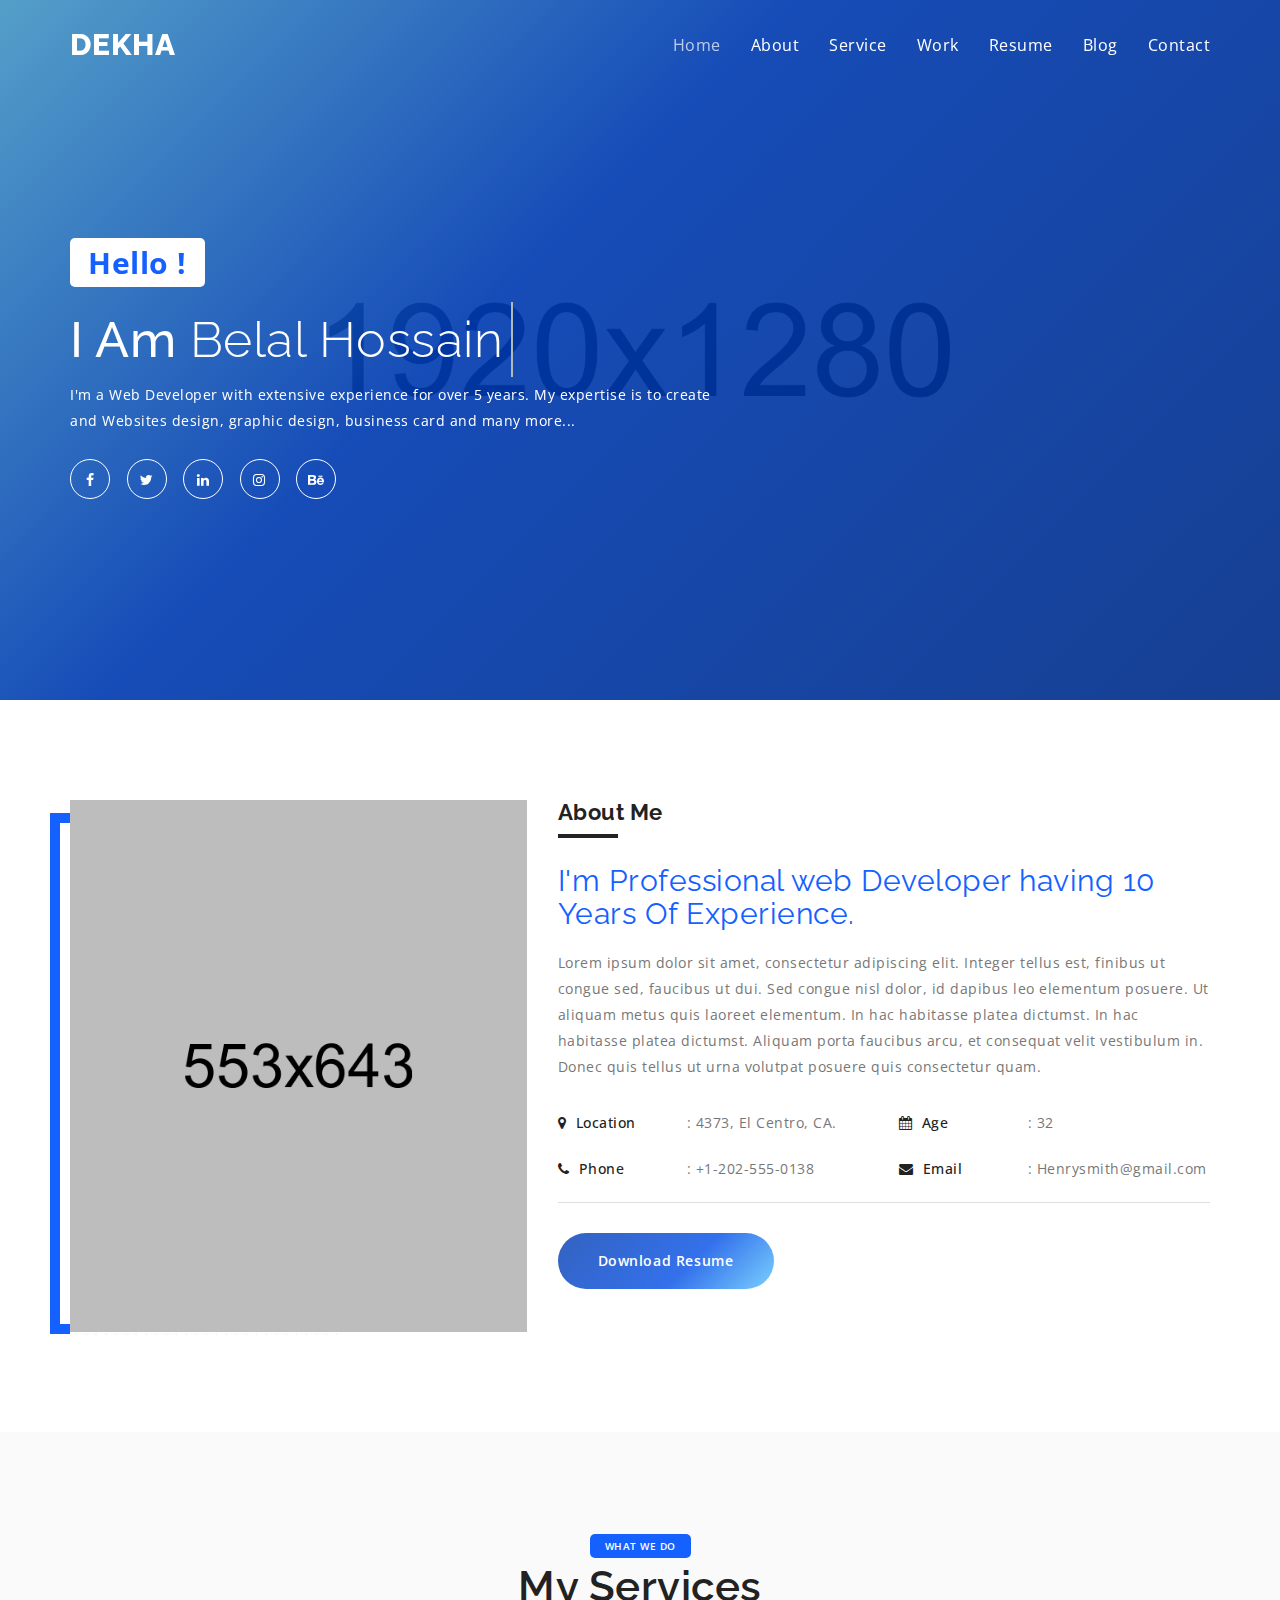
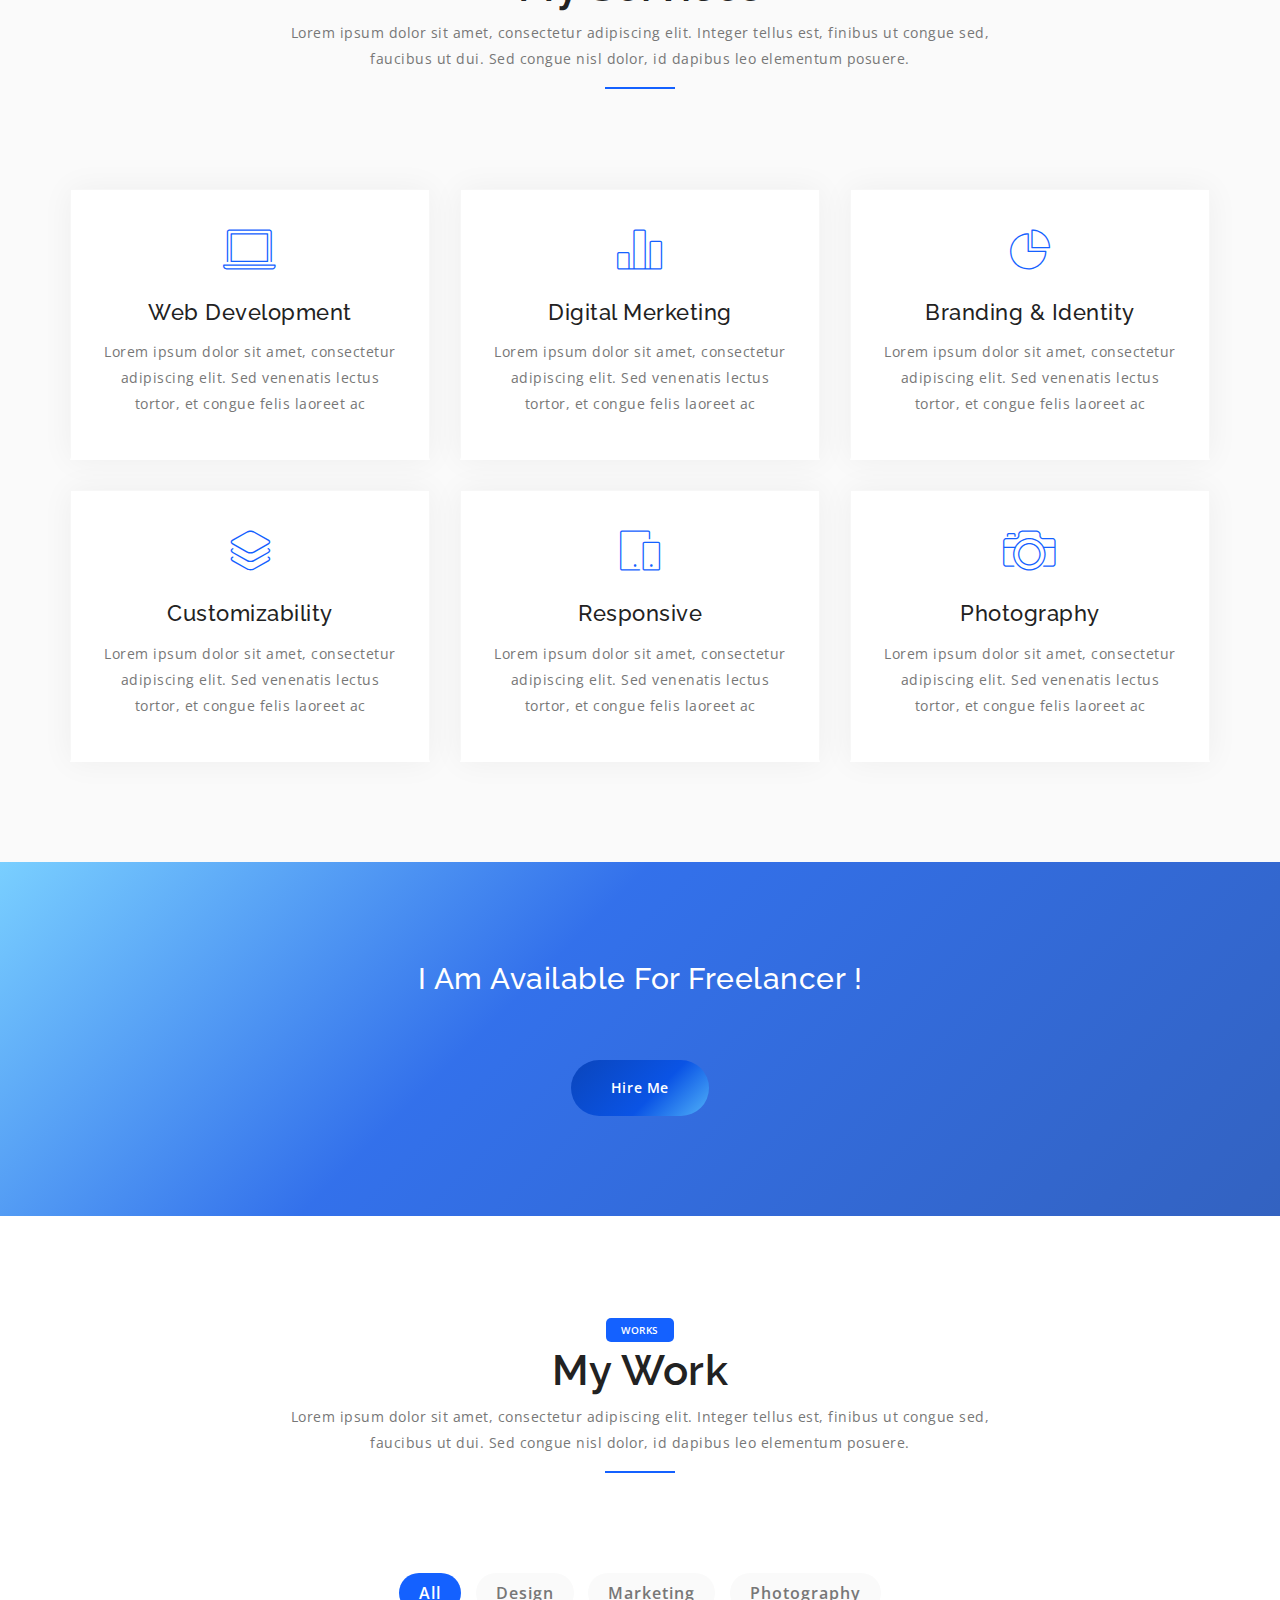
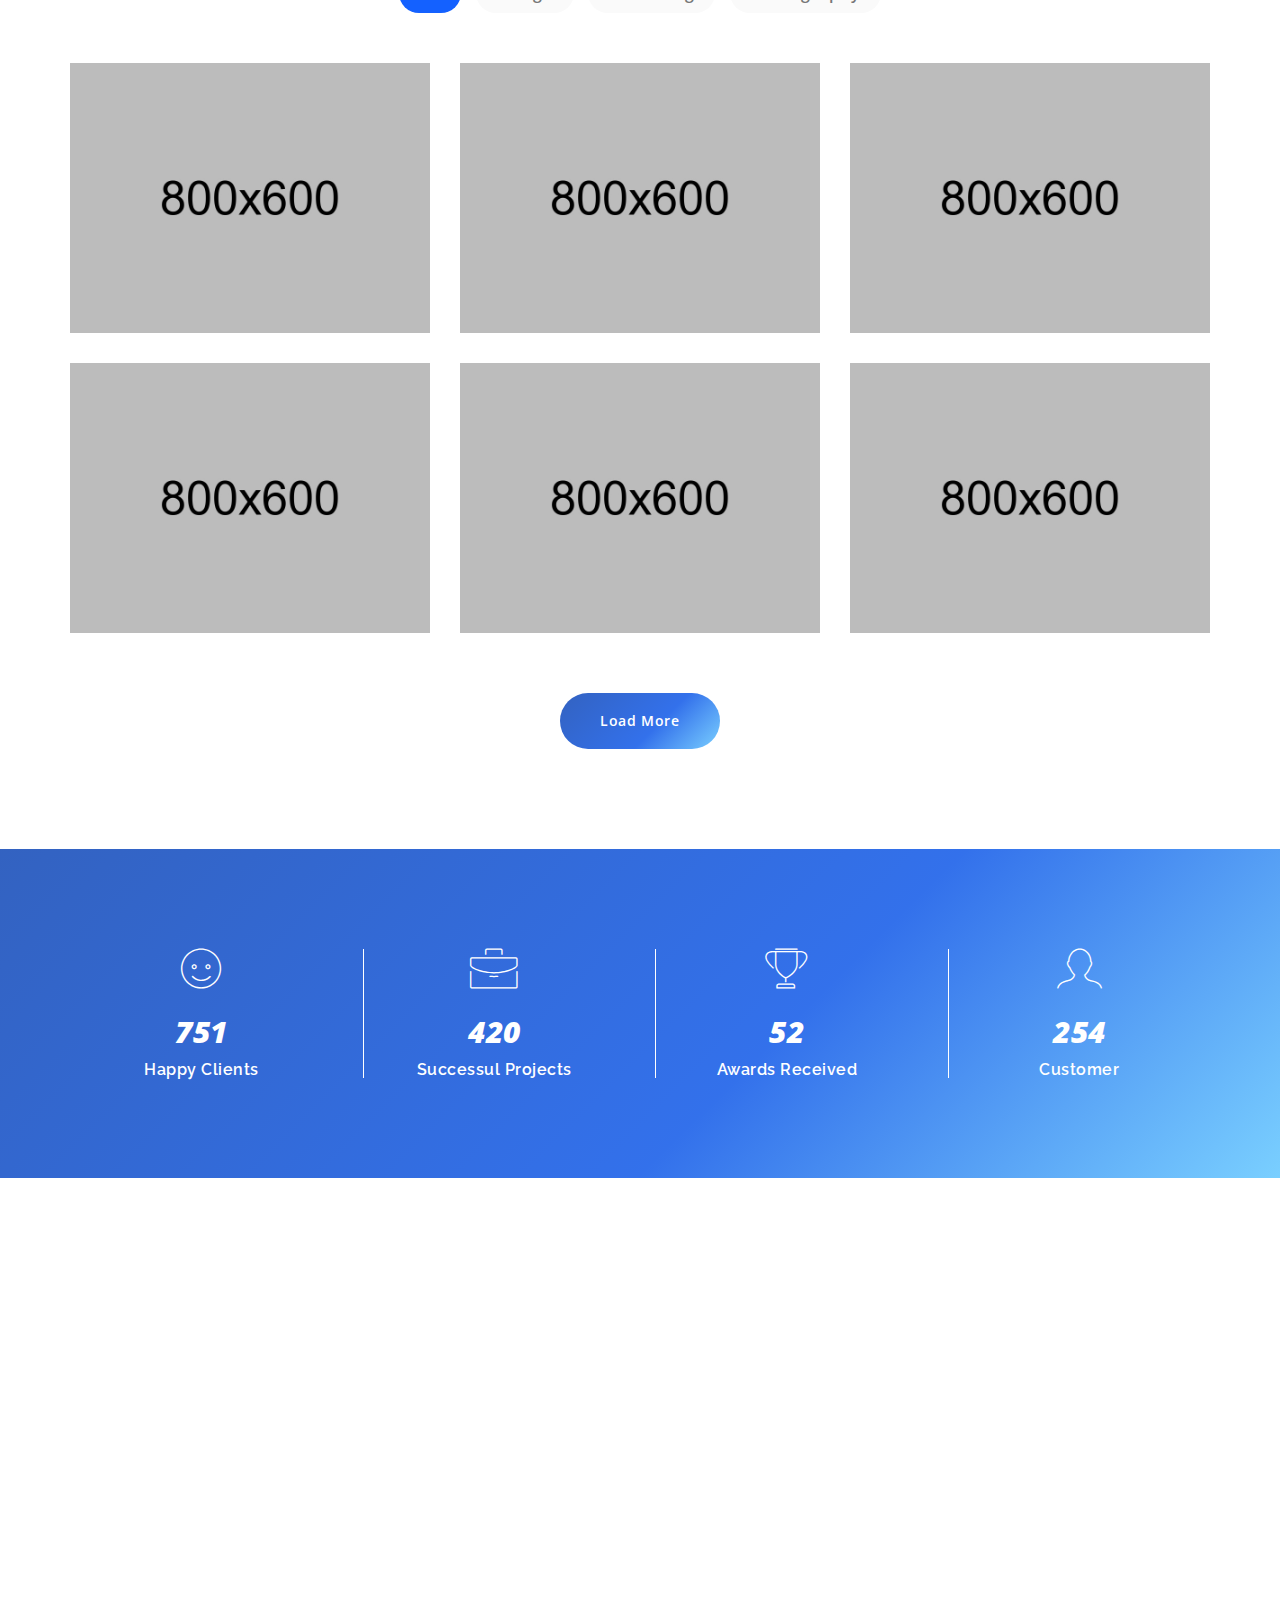
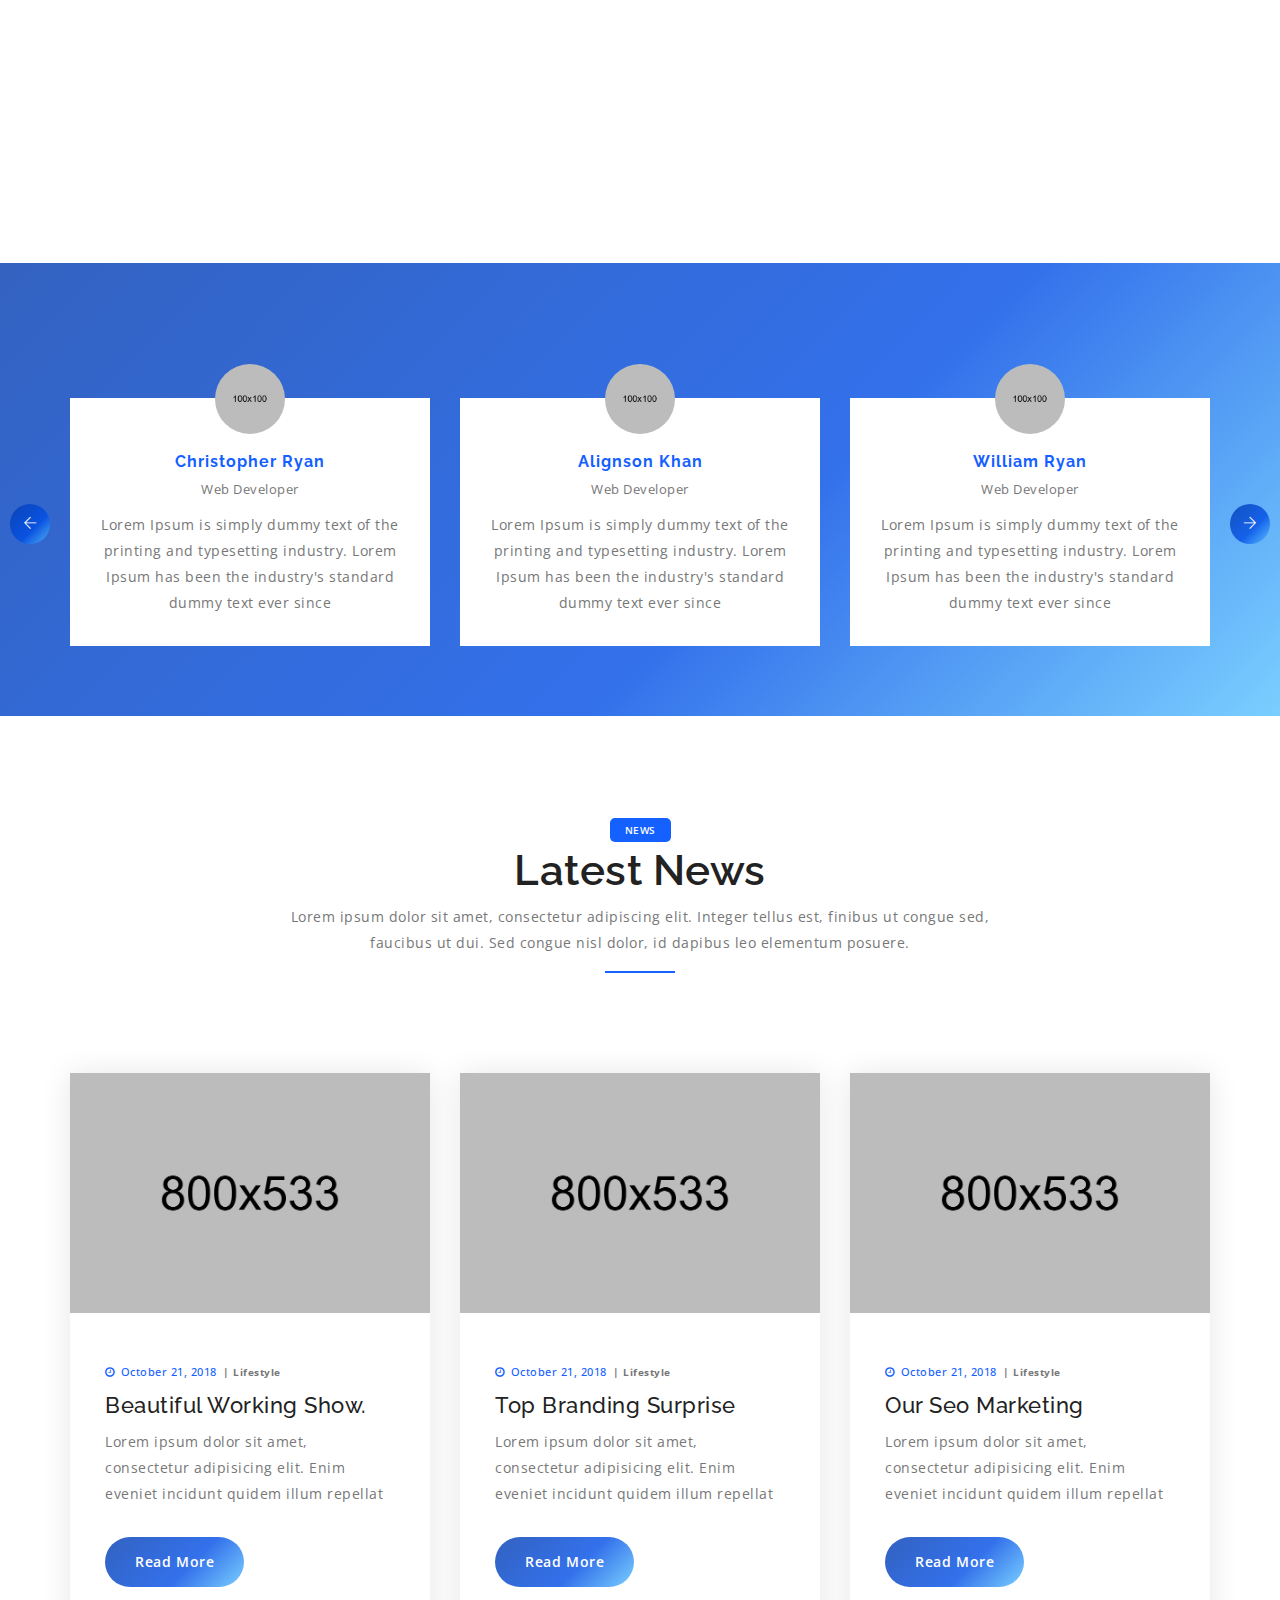
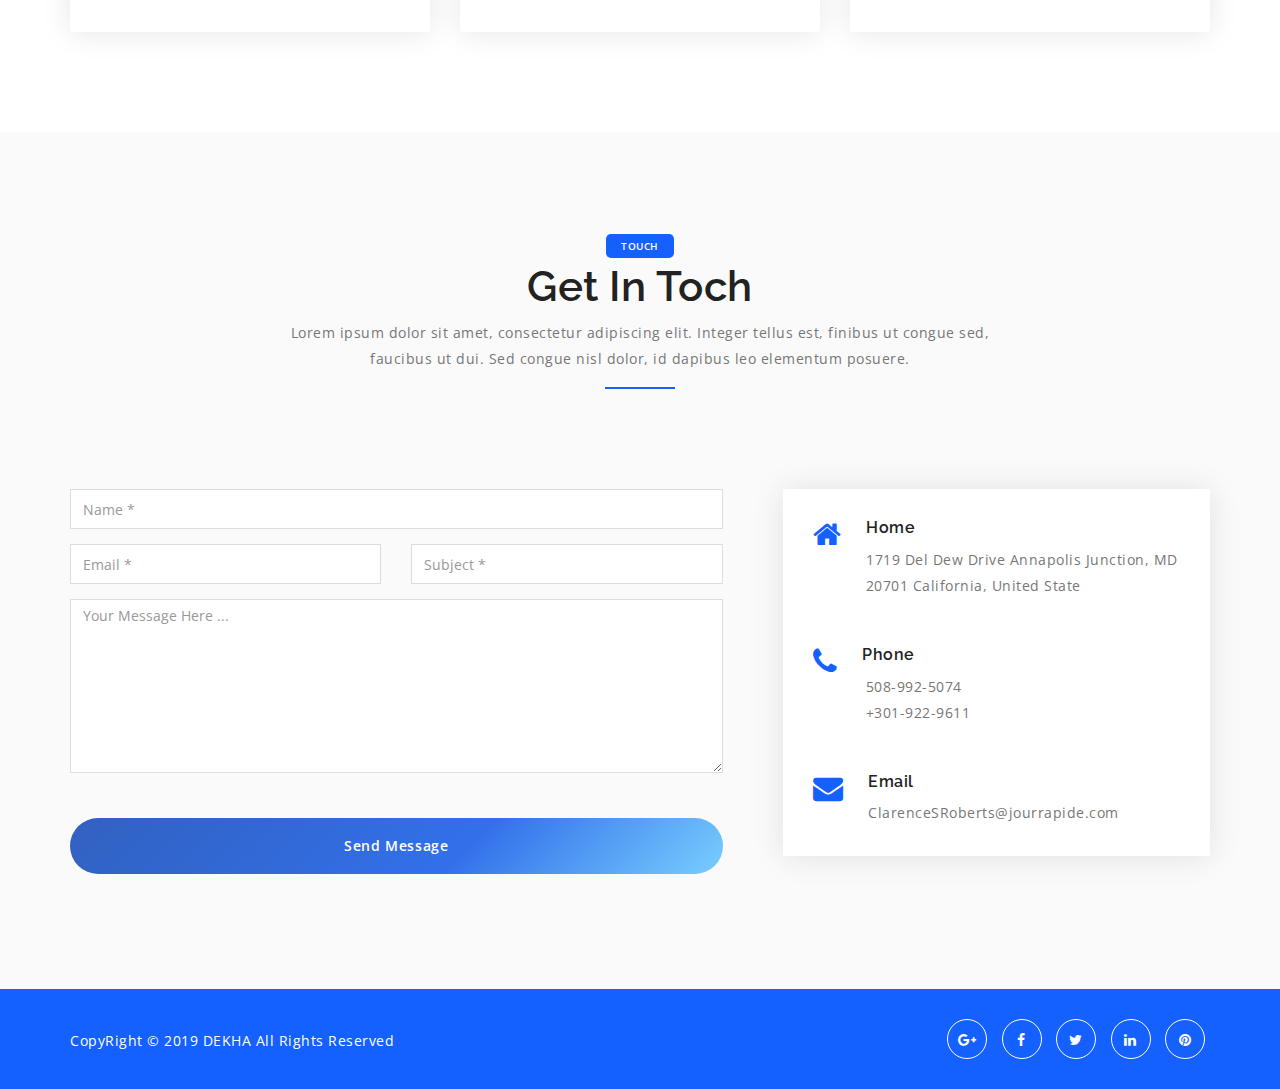
==== index.html @ 81ea61c3 "new index" ====
<!doctype html>
<html lang="zxx">
	<head>
		<!-- Meta -->
		<meta charset="utf-8">
		<meta http-equiv="X-UA-Compatible" content="IE=edge">
		<meta name="viewport" content="width=device-width, initial-scale=1"> 
		<!-- The above 3 meta tags *must* come first in the head; any other head content must come *after* these tags -->
		<!-- SITE TITLE -->
		<title>Dekha Personal Portfolio Template</title>
		<link href="https://fonts.googleapis.com/css?family=Open+Sans:300,300i,400,400i,600,700,800" rel="stylesheet">
		<link href="https://fonts.googleapis.com/css?family=Raleway:300,400,400i,500,600,600i,700,800" rel="stylesheet">
		<link href="fonts/font-awesome.min.css" rel="stylesheet"/>
		<link href="fonts/themify-icons.css" rel="stylesheet"/>
		<link href="fonts/etline.css" rel="stylesheet"/>
		<link href="css/plugins.css" rel="stylesheet"/>
		<link href="css/lightbox.min.css" rel="stylesheet"/>
		<link href="css/responsive.css" rel="stylesheet"/>
		<link href="css/style.css" rel="stylesheet"/>
		<!-- HTML5 shim and Respond.js IE8 support of HTML5 elements and media queries -->
		<!-- WARNING: Respond.js doesn't work if you view the page via file:// -->
		<!--[if lt IE 9]>
		  <script src="https://oss.maxcdn.com/html5shiv/3.7.2/html5shiv.min.js"></script>
		  <script src="https://oss.maxcdn.com/respond/1.4.2/respond.min.js"></script>
		<![endif]-->
	</head>
	<body data-spy="scroll" data-offset="80"
		<!-- START PRELOADER -->
			<div class="preloader">
				<div class="spinner">
					<div class="double-bounce1"></div>
					<div class="double-bounce2"></div>
				</div>
			</div>
		<!-- END PRELOADER -->
		
		<!-- START NAVBAR -->
			<div class="navbar navbar-default navbar-fixed-top menu-top">
				<div class="container">
					<div class="logo">
						<a href="index.html" class="navbar-brand"><p>Dekha</p></a>
						<div class="mobile-nav"></div>
					</div>
					
					<div id="navbar" class="main_menu">
						<ul class="nav navbar-nav navbar-right">
							<li><a href="#home">Home</a></li>
							<li><a href="#about">About</a></li>
							<li><a href="#service">Service</a></li>
							<li><a href="#portfolio">Work</a></li>
							<li><a href="#resume">Resume</a></li>	
							<li><a href="#blog">Blog</a></li>													
							<li><a href="#contact">Contact</a></li>
						</ul>
					</div> 
				</div><!--- END CONTAINER -->
			</div> 
		<!-- END NAVBAR -->			
		
		<!-- START BANNER-SHOW -->
			<section id="home" class="main_banner banner_bg ripple-effect jquery-ripples">
				<div class="container">
					<div class="row">
						<div class="col-md-7 col-sm-12 col-xs-12">
							<div class="banner_content">
								<strong>Hello !</strong>
								<h1 class="cd-headline clip">
									<span class="fw_600">I Am</span>
									<span class="cd-words-wrapper">
										<b class="is-visible fw_300">Belal Hossain</b>
										<b class="fw_300">Web Designer</b>
										<b class="fw_300">Web Developer</b>
										<b class="fw_300">Photographer</b>
									</span>
								</h1>
								<p>I'm a Web Developer with extensive experience for over 5 years. My expertise is to create and Websites design, graphic design, business card and many more...</p>
								<ul class="banner_social_link">					
									<li><a href="#00"><i class="fa fa-facebook"></i></a></li>
									<li><a href="#0"><i class="fa fa-twitter"></i></a></li>
									<li><a href="#0"><i class="fa fa-linkedin"></i></a></li>		
									<li><a href="#0"><i class="fa fa-instagram"></i></a></li>
									<li><a href="#0"><i class="fa fa-behance"></i></a></li>
								</ul>
							</div>
						</div>
						<div class="col-md-5 col-sm-12 col-xs-12"></div>
					</div>
				</div>
			</section>
		<!-- END BANNER-SHOW -->
		
		<!-- START ABOUT -->
			<section id="about" class="section_padding">
				<div class="container">
					<div class="single_about">
						<div class="row">
							<div class="col-md-5 col-sm-5 col-xs-12">
								<div class="about_image">
									<img src="images/about.png" alt="about-image" />
								</div>
							</div>
							
							<div class="col-md-7 col-sm-7 col-xs-12">
								<div class="about_content_area">
									<h4>About Me</h4>
									<h3>I'm Professional web Developer having 10 Years Of Experience.</h3>
									<p>Lorem ipsum dolor sit amet, consectetur adipiscing elit. Integer tellus est,
									finibus ut congue sed, faucibus ut dui. Sed congue nisl dolor, id dapibus leo
									elementum posuere. Ut aliquam metus quis laoreet elementum. In hac habitasse platea dictumst.
									In hac habitasse platea dictumst. Aliquam porta faucibus arcu, et consequat velit vestibulum in.
									Donec quis tellus ut urna volutpat posuere quis consectetur quam.</p>
									<div class="about_details">
										<div class="row">
											<div class="col-md-6">
												<div class="ct_about">
												   <span><i class="fa fa-map-marker"></i> Location </span>
												   : 4373, El Centro, CA.
												</div>
											</div>
											
											<div class="col-md-6">
												<div class="ct_about">
												   <span><i class="fa fa-calendar"></i> age </span>
												   : 32
												</div>
											</div>
											
											<div class="col-md-6">
												<div class="ct_about">
												   <span><i class="fa fa-phone"></i> Phone </span>
												   : +1-202-555-0138
												</div>
											</div>
											
											<div class="col-md-6">
												<div class="ct_about">
												   <span><i class="fa fa-envelope"></i> Email </span>
												   : Henrysmith@gmail.com
												</div>
											</div>
										</div>
									</div>
									
									<a href="#0" class="btn btn-default main_btn">Download Resume</a>
								</div>
							</div>
						</div>
					</div>
				</div>
			</section>
		<!-- END ABOUT -->
		
		<!-- START SERVICE -->
			<section id="service" class="gray_bg section_padding pb_70">
				<div class="container">
					<div class="col-md-12 col-sm-12-col-xs-12">
						<div class="section_heading text-center">
							<strong>What We Do</strong>
							<h2>My Services</h2>
							<p>Lorem ipsum dolor sit amet, consectetur adipiscing elit. Integer tellus est, finibus ut congue sed, faucibus ut dui. Sed congue nisl dolor, id dapibus leo elementum posuere.</p>
							<div class="sm_border"></div>
						</div>	
					</div>
					
					<div class="row text-center">
						<div class="col-md-4 col-sm-6 col-xs-12">
							<div class="single-service">
								<i class="icon-laptop"></i>
								<h4>Web Development</h4>
								<P>Lorem ipsum dolor sit amet, consectetur adipiscing elit.
								Sed venenatis lectus tortor, et congue felis laoreet ac</P>
							</div>
						</div> <!-- End Col -->
						<div class="col-md-4 col-sm-6 col-xs-12">
							<div class="single-service">
								<i class="icon-bargraph"></i>
								<h4>Digital Merketing</h4>
								<P>Lorem ipsum dolor sit amet, consectetur adipiscing elit.
								Sed venenatis lectus tortor, et congue felis laoreet ac</P>
							</div>
						</div> <!-- End Col -->						
						<div class="col-md-4 col-sm-6 col-xs-12">
							<div class="single-service">
								<i class="icon-piechart"></i>
								<h4>Branding & identity</h4>
								<P>Lorem ipsum dolor sit amet, consectetur adipiscing elit.
								Sed venenatis lectus tortor, et congue felis laoreet ac</P>
							</div>
						</div> <!-- End Col -->
						<div class="col-md-4 col-sm-6 col-xs-12">
							<div class="single-service">
								<i class="icon-layers"></i>
								<h4>Customizability</h4>
								<P>Lorem ipsum dolor sit amet, consectetur adipiscing elit.
								Sed venenatis lectus tortor, et congue felis laoreet ac</P>
							</div>
						</div> <!-- End Col -->
						<div class="col-md-4 col-sm-6 col-xs-12">
							<div class="single-service">
								<i class="icon-mobile"></i>
								<h4>Responsive</h4>
								<P>Lorem ipsum dolor sit amet, consectetur adipiscing elit.
								Sed venenatis lectus tortor, et congue felis laoreet ac</P>
							</div>
						</div> <!-- End Col -->
						<div class="col-md-4 col-sm-6 col-xs-12">
							<div class="single-service">
								<i class="icon-camera"></i>
								<h4>Photography</h4>
								<P>Lorem ipsum dolor sit amet, consectetur adipiscing elit.
								Sed venenatis lectus tortor, et congue felis laoreet ac</P>
							</div>
						</div> <!-- End Col -->
					</div>
				</div>
			</section>
		<!-- END SERVICE -->
		
		<!-- START CTA -->
			<section class="cta_section section_padding">
				<div class="container">
					<div class="row">
						<div class="col-lg-12 text-center">
							<div class="cta_content">
								<h3>I Am Available For Freelancer !</h3>
								<a href="#0" class="btn btn-default main_btn"><span>Hire Me</span></a>
							</div>
						</div>
					</div>
				</div>
			</section>
        <!-- END CTA -->
		
		<!-- START PORTFOLIO -->
			<section id="portfolio" class="section_padding">
				<div class="container">	
					<div class="col-md-12 col-sm-12-col-xs-12">
						<div class="section_heading text-center">
							<strong>Works</strong>
							<h2>My Work</h2>
							<p>Lorem ipsum dolor sit amet, consectetur adipiscing elit. Integer tellus est, finibus ut congue sed, faucibus ut dui. Sed congue nisl dolor, id dapibus leo elementum posuere.</p>
							<div class="sm_border"></div>
						</div>	
					</div>
					
					<div class="row">
						<div class="work_filter text-center">
							<ul>
								<li class="active" data-filter="*">All</li>
								<li data-filter=".design">Design</li>
								<li data-filter=".marketing">Marketing</li>
								<li data-filter=".Photography">Photography</li>
							</ul>
						</div>
						
						<div class="work_content_area">
							<div class="col-md-4 col-sm-6 col-xs-12">
								<div class="item-img">
									<img src="images/portfolio/work-1.jpg" alt="" />
									<div class="item-img-overlay">
										<div class="overlay-info full-width">
											<p>Photography</p>
											<h5>Creative Web Design</h5>
											<a href="images/portfolio/work-1.jpg" data-lightbox="images">
												<span class="icon"><i class="ti-arrow-right"></i></span>
											</a>
										</div>
									</div>
								</div>
							</div>
							<div class="col-md-4 col-sm-6 col-xs-12 element-item design Photography">
								<div class="item-img">
									<img src="images/portfolio/work-2.jpg" alt="" />
									<div class="item-img-overlay">
										<div class="overlay-info full-width">
											<p>Photography</p>
											<h5>Creative Web Design</h5>
											<a href="images/portfolio/work-2.jpg" data-lightbox="images">
												<span class="icon"><i class="ti-arrow-right"></i></span>
											</a>
										</div>
									</div>
								</div>
							</div>
							<div class="col-md-4 col-sm-6 col-xs-12 element-item Photography marketing">
								<div class="item-img">
									<img src="images/portfolio/work-3.jpg" alt="" />
									<div class="item-img-overlay">
										<div class="overlay-info full-width">
											<p>Photography</p>
											<h5>Creative Web Design</h5>
											<a href="images/portfolio/work-3.jpg" data-lightbox="images">
												<span class="icon"><i class="ti-arrow-right"></i></span>
											</a>
										</div>
									</div>
								</div>
							</div>
							<div class="col-md-4 col-sm-6 col-xs-12 element-item design Photography">
								<div class="item-img">
									<img src="images/portfolio/work-4.jpg" alt="" />
									<div class="item-img-overlay">
										<div class="overlay-info full-width">
											<p>Photography</p>
											<h5>Creative Web Design</h5>
											<a href="images/portfolio/work-4.jpg" data-lightbox="images">
												<span class="icon"><i class="ti-arrow-right"></i></span>
											</a>
										</div>
									</div>
								</div>
							</div>
							<div class="col-md-4 col-sm-6 col-xs-12 element-item marketing Photography">
								<div class="item-img">
									<img src="images/portfolio/work-5.jpg" alt="" />
									<div class="item-img-overlay">
										<div class="overlay-info full-width">
											<p>Photography</p>
											<h5>Creative Web Design</h5>
											<a href="images/portfolio/work-5.jpg" data-lightbox="images">
												<span class="icon"><i class="ti-arrow-right"></i></span>
											</a>
										</div>
									</div>
								</div>
							</div>
							<div class="col-md-4 col-sm-6 col-xs-12 element-item design marketing">
								<div class="item-img">
									<img src="images/portfolio/work-6.jpg" alt="" />
									<div class="item-img-overlay">
										<div class="overlay-info full-width">
											<p>Photography</p>
											<h5>Creative Web Design</h5>
											<a href="images/portfolio/work-6.jpg" data-lightbox="images">
												<span class="icon"><i class="ti-arrow-right"></i></span>
											</a>
										</div>
									</div>
								</div>
							</div>
						</div>
						<div class="port_content_button text-center">
							<a href="#0" class='btn btn-default main_btn'>load more</a>
						</div>
					</div>
				</div>			
			</section>
		<!-- END PORTFOLIO -->
						
		<!-- START COUNTER -->
		    <section id="counter_area" class="section_padding rs_pb_70">
				<div class="container">
					<div class="row text-center">
						<div class="col-md-3 col-sm-6 col-xs-12">
							<div class="single_counter">
								<div class="icon">
									<i class="icon-happy"></i>
								</div>
								<span class="counter">751</span>
								<h5>Happy Clients</h5>
							</div>
						</div>
						
						<div class="col-md-3 col-sm-6 col-xs-12">
							<div class="single_counter border_left">
							    <div class="icon">
									<i class="icon-briefcase"></i>
							    </div>
								<span class="counter">420</span>
							    <h5>Successul Projects</h5>
							</div>
						</div> 
						
						<div class="col-md-3 col-sm-6 col-xs-12">
							<div class="single_counter border_left res_border_none">
							    <div class="icon">
									<i class="icon-trophy"></i>
							    </div>
								<span class="counter">52</span>
								<h5>Awards Received</h5>
							</div>
						</div> 
						
						<div class="col-md-3 col-sm-6 col-xs-12">
							<div class="single_counter border_left">
							    <div class="icon">
									<i class="icon-profile-male"></i>
							    </div>
								<span class="counter">254</span>
								<h5>Customer</h5>
							</div>
						</div>
					</div>
				</div>
			</section>
		<!-- END COUNTER -->
		
		<!-- START RESUM -->	
			<section id="resume" class="section_padding pb_70">
				<div class="container">
					<div class="row">
						<div class="col-md-6 col-sm-12 col-xs-12">
							<div class="education-container wow fadeInUp">
								<ul class="edu-list">
									<li>
										<strong>2000 - 2005</strong>
										<h5>Computer science</h5>
										<p>Lorem ipsum dolor sit amet, consectetur adipisicing
										elit. Enim eveniet incidunt quidem illum repellat, a nemo cumque optio asperiores
										tempora delectus cupiditate</p>
									</li>
									<li>
										<strong>2006 - 2009</strong>
										<h5>Computer science</h5>
										<p>Lorem ipsum dolor sit amet, consectetur adipisicing
										elit. Enim eveniet incidunt quidem illum repellat, a nemo cumque optio asperiores
										tempora delectus cupiditate</p>
									</li>
									<li>
										<strong>2010 - 2013</strong>
										<h5>Computer science</h5>
										<p>Lorem ipsum dolor sit amet, consectetur adipisicing
										elit. Enim eveniet incidunt quidem illum repellat, a nemo cumque optio asperiores
										tempora delectus cupiditate</p>
									</li>
								</ul>
							</div>
						</div>
						
						<div class="col-md-6 col-sm-12 col-xs-12">
							<div class="education-container wow fadeInUp">
								<ul class="edu-list experience">
									<li>
										<strong>2014 - 2015</strong>
										<h5>Google company, Melbourne </h5>
										<p>Lorem ipsum dolor sit amet, consectetur adipisicing
										elit. Enim eveniet incidunt quidem illum repellat, a nemo cumque optio asperiores
										tempora delectus cupiditate</p>
									</li>
									<li>
										<strong>2016 - 2017</strong>
										<h5>Google company, Melbourne </h5>
										<p>Lorem ipsum dolor sit amet, consectetur adipisicing
										elit. Enim eveniet incidunt quidem illum repellat, a nemo cumque optio asperiores
										tempora delectus cupiditate</p>
									</li>
									<li>
										<strong>2018 - 2018</strong>
										<h5>Google company, Melbourne </h5>
										<p>Lorem ipsum dolor sit amet, consectetur adipisicing
										elit. Enim eveniet incidunt quidem illum repellat, a nemo cumque optio asperiores
										tempora delectus cupiditate</p>
									</li>
								</ul>
							</div>
						</div>
					</div>
				</div>
			</section>
		<!-- END RESUM -->
		
		<!-- START TESTIMONIALS -->
			<section id="testimonial_area" class="section_padding pb_70">
				<div class="container">
					<div class="row">
						<div class="col-md-12">
							<div class="testmonial_slider_area text-center owl-carousel">
								<div class="single_testimonial">	
									<div class="pic">
										<img src="images/testimonial/1.jpg" alt="">
									</div>	
									<h5 class="testimonial-title">Christopher Ryan</h5>
									<span class="test_designation">Web Developer</span>									
									<p class="description">
										Lorem Ipsum is simply dummy text of the printing and 
										typesetting industry. Lorem Ipsum has been the industry's standard dummy text 
										ever since
									</p>
								</div><!-- end Single Testimonials -->	
							
								<div class="single_testimonial">	
									<div class="pic">
										<img src="images/testimonial/2.jpg" alt="">
									</div>	
									<h5 class="testimonial-title">Alignson Khan</h5>
									<span class="test_designation">Web Developer</span>									
									<p class="description">
										Lorem Ipsum is simply dummy text of the printing and 
										typesetting industry. Lorem Ipsum has been the industry's standard dummy text 
										ever since
									</p>
								</div><!-- end Single Testimonials -->	
							
								<div class="single_testimonial">	
									<div class="pic">
										<img src="images/testimonial/3.jpg" alt="">
									</div>	
									<h5 class="testimonial-title">William Ryan</h5>
									<span class="test_designation">Web Developer</span>									
									<p class="description">
										Lorem Ipsum is simply dummy text of the printing and 
										typesetting industry. Lorem Ipsum has been the industry's standard dummy text 
										ever since
									</p>
								</div><!-- end Single Testimonials -->
							
								<div class="single_testimonial">	
									<div class="pic">
										<img src="images/testimonial/4.jpg" alt="">
									</div>	
									<h5 class="testimonial-title">William Ryan</h5>
									<span class="test_designation">Web Developer</span>									
									<p class="description">
										Lorem Ipsum is simply dummy text of the printing and 
										typesetting industry. Lorem Ipsum has been the industry's standard dummy text 
										ever since
									</p>
								</div><!-- end Single Testimonials -->
							
								<div class="single_testimonial">	
									<div class="pic">
										<img src="images/testimonial/5.jpg" alt="">
									</div>	
									<h5 class="testimonial-title">William Ryan</h5>
									<span class="test_designation">Web Developer</span>									
									<p class="description">
										Lorem Ipsum is simply dummy text of the printing and 
										typesetting industry. Lorem Ipsum has been the industry's standard dummy text 
										ever since
									</p>
								</div><!-- end Single Testimonials -->
							
								<div class="single_testimonial">	
									<div class="pic">
										<img src="images/testimonial/6.jpg" alt="">
									</div>	
									<h5 class="testimonial-title">William Ryan</h5>
									<span class="test_designation">Web Developer</span>									
									<p class="description">
										Lorem Ipsum is simply dummy text of the printing and 
										typesetting industry. Lorem Ipsum has been the industry's standard dummy text 
										ever since
									</p>
								</div><!-- end Single Testimonials -->	
							</div>
						</div>
					</div>
				</div>
			</section>
		<!-- END TESTIMONIALS -->
		
		<!-- START BLOG -->
			<section id="blog" class="section_padding pb_70">
				<div class="container">
					<div class="row">
						<div class="col-md-12 col-sm-12-col-xs-12">
						<div class="section_heading text-center">
							<strong>News</strong>
							<h2>Latest News</h2>
							<p>Lorem ipsum dolor sit amet, consectetur adipiscing elit. Integer tellus est, finibus ut congue sed, faucibus ut dui. Sed congue nisl dolor, id dapibus leo elementum posuere.</p>
							<div class="sm_border"></div>
						</div>	
					</div>	
						
						<div class="blog_slide_area">
							<div class="col-md-4 col-sm-6 col-xs-12">
								<div class="single_blog">
									<div class="blog-thumb">
										<div class="blog-image">
										   <a href="#0"><img src="images/blog/blog1.jpg" class="img-responsive" alt=""></a>
										</div>
										<div class="blog-info">
											<small><i class="fa fa-clock-o"></i>October 21, 2018</small>
											<span>| lifestyle</span>
											<a href="blog-detail.html"><h4>Beautiful Working Show.</h4></a>
											<p>Lorem ipsum dolor sit amet, consectetur adipisicing elit. Enim eveniet incidunt quidem illum repellat</p>
											<a href="#0" class="btn btn-default blog_btn main_btn">Read More</a>
										</div>
									</div>
								</div>
							</div>
							<div class="col-md-4 col-sm-6 col-xs-12">
								<div class="single_blog">
									<div class="blog-thumb">
										<div class="blog-image">
										   <a href="#0"><img src="images/blog/blog2.jpg" class="img-responsive" alt=""></a>
										</div>
										<div class="blog-info">
											<small><i class="fa fa-clock-o"></i>October 21, 2018</small>
											<span>| lifestyle</span>
											<a href="blog-detail.html"><h4>Top Branding Surprise</h4></a>
											<p>Lorem ipsum dolor sit amet, consectetur adipisicing elit. Enim eveniet incidunt quidem illum repellat</p>
											<a href="#0" class="btn btn-default blog_btn main_btn">Read More</a>
										</div>
									</div>
								</div>
							</div>
							<div class="col-md-4 col-sm-6 col-xs-12">
								<div class="single_blog">
									<div class="blog-thumb">
										<div class="blog-image">
										   <a href="#0"><img src="images/blog/blog3.jpg" class="img-responsive" alt=""></a>
										</div>
										<div class="blog-info">
											<small><i class="fa fa-clock-o"></i>October 21, 2018</small>
											<span>| lifestyle</span>
											<a href="blog-detail.html"><h4>Our Seo Marketing</h4></a>
											<p>Lorem ipsum dolor sit amet, consectetur adipisicing elit. Enim eveniet incidunt quidem illum repellat</p>
											<a href="#0" class="btn btn-default blog_btn main_btn">Read More</a>
										</div>
									</div>
								</div>
							</div>
						</div>
					</div>
				</div>
			</section>
		<!-- END BLOG -->
		
		<!-- START CONTACT -->
			<section id="contact" class="section_padding">
				<div class="container">
					<div class="col-md-12 col-sm-12-col-xs-12">
						<div class="section_heading text-center">
							<strong>Touch</strong>
							<h2>Get In Toch</h2>
							<p>Lorem ipsum dolor sit amet, consectetur adipiscing elit. Integer tellus est, finibus ut congue sed, faucibus ut dui. Sed congue nisl dolor, id dapibus leo elementum posuere.</p>
							<div class="sm_border"></div>
						</div>	
					</div>	
					
					<div class="row">
						<div class="col-md-7 col-sm-12">
							<form id="contact-form" method="post" enctype="multipart/form-data">
								<div class="row">
									<div class="input_padding text-center">
										<div class="form-group col-sm-12">
											<input type="text" name="name" class="form-control" id="first-name" placeholder="Name *" required="required">
										</div>
										<div class="form-group col-sm-6">
											<input type="email" name="email" class="form-control" id="email" placeholder="Email *" required="required">
										</div>
										<div class="form-group col-sm-6">
											<input type="text" name="subject" class="form-control" id="subject" placeholder="Subject *" required="required">
										</div>
										<div class="form-group col-sm-12 mab-none">
											<textarea rows="8" name="message" class="form-control" id="description" placeholder="Your Message Here ..." required="required"></textarea>
										</div>
										<div class="form-group mb0 col-sm-12">
											<div class="actions">
												<button type="submit" value="Send message" name="submit" id="submitButton" class="btn btn-lg main_btn btn_shadow" title="Submit Your Message!">Send Message</button>
											</div>
										</div>
									</div>
								</div>
							</form>
						</div>
						
						<div class="col-md-5 col-sm-12">
							<div class="contact_widget_area">
								<div class="contact_info">
									<i class="fa fa-home"></i>
									<div class="contact_info_text">
										<h5>Home</h5>
										<p>1719 Del Dew Drive Annapolis Junction, MD 20701 California, United State
										</p>
									</div>
								</div>
							
								<div class="contact_info">
									<i class="fa fa-phone"></i>
									<div class="contact_info_text">
										<h5>Phone</h5>
										<p>508-992-5074</p>
										<p>+301-922-9611</p>
									</div>
								</div>
								
								<div class="contact_info">
									<i class="fa fa-envelope"></i>
									<div class="contact_info_text">
										<h5>Email</h5>
										<p>ClarenceSRoberts@jourrapide.com</p>
									</div>
								</div>
							</div>
						</div>
					</div>
				</div>
			</section>
		<!-- END CONTACT -->
		
		<!-- START FOOTER -->
			<div class="footer">
				<div class="container">
					<div class="row">
						<div class="col-sm-6">
							<div class="copy-text">
								<p>CopyRight © 2019 DEKHA All Rights Reserved</p>
							</div>
						</div> <!-- End Col -->
						<div class="col-sm-6">							
							<ul class="social-link pull-right">
								<li><a href="#0"><i class="fa fa-google-plus"></i></a></li>						
								<li><a href="#0"><i class="fa fa-facebook"></i></a></li>
								<li><a href="#0"><i class="fa fa-twitter"></i></a></li>
								<li><a href="#0"><i class="fa fa-linkedin"></i></a></li>		
								<li><a href="#0"><i class="fa fa-pinterest"></i></a></li>		
							</ul>							
						</div> <!-- End Col -->
					</div>
				</div>						
			</div>	
		<!-- END FOOTER -->
		
		<!-- Latest jQuery -->
			<script src="js/jquery.min.js"></script>
			<script src="js/bootstrap.min.js"></script>
			<script src="js/owl.carousel.min.js"></script>
			<script src="js/modernizr-2.8.3.min.js"></script>
			<script src="js/jquery.nav.js"></script>
			<script src="js/jquery.inview.min.js"></script>
			<script src="js/isotope.pkgd.min.js"></script>
			<script src="js/animated-headline.js"></script>
			<script src="js/jquery.ripples-min.js"></script>
			<script src="js/lightbox.min.js"></script>
			<script src="js/slick-nav.js"></script>
			<script src="js/form-contact.js"></script>
			<script src="js/scrolltopcontrol.js"></script>
			<script src="js/wow.min.js"></script>
			<script type="text/javascript">
				jQuery(document).ready(function(){
					var $home = $('#home');
					$home.ripples({
						resolution: 512,
						dropRadius: 20,
						perturbance: 0.04,
					});
				});	
			</script>
			<script src="js/main.js"></script>
	</body>
</html>
---- fonts/themify-icons.css ----
@font-face {
	font-family: 'themify';
	src:url('themify.eot?-fvbane');
	src:url('themify.eot?#iefix-fvbane') format('embedded-opentype'),
		url('themify.woff?-fvbane') format('woff'),
		url('themify.ttf?-fvbane') format('truetype'),
		url('themify.svg?-fvbane#themify') format('svg');
	font-weight: normal;
	font-style: normal;
}

[class^="ti-"], [class*=" ti-"] {
	font-family: 'themify';
	speak: none;
	font-style: normal;
	font-weight: normal;
	font-variant: normal;
	text-transform: none;
	line-height: 1;

	/* Better Font Rendering =========== */
	-webkit-font-smoothing: antialiased;
	-moz-osx-font-smoothing: grayscale;
}

.ti-wand:before {
	content: "\e600";
}
.ti-volume:before {
	content: "\e601";
}
.ti-user:before {
	content: "\e602";
}
.ti-unlock:before {
	content: "\e603";
}
.ti-unlink:before {
	content: "\e604";
}
.ti-trash:before {
	content: "\e605";
}
.ti-thought:before {
	content: "\e606";
}
.ti-target:before {
	content: "\e607";
}
.ti-tag:before {
	content: "\e608";
}
.ti-tablet:before {
	content: "\e609";
}
.ti-star:before {
	content: "\e60a";
}
.ti-spray:before {
	content: "\e60b";
}
.ti-signal:before {
	content: "\e60c";
}
.ti-shopping-cart:before {
	content: "\e60d";
}
.ti-shopping-cart-full:before {
	content: "\e60e";
}
.ti-settings:before {
	content: "\e60f";
}
.ti-search:before {
	content: "\e610";
}
.ti-zoom-in:before {
	content: "\e611";
}
.ti-zoom-out:before {
	content: "\e612";
}
.ti-cut:before {
	content: "\e613";
}
.ti-ruler:before {
	content: "\e614";
}
.ti-ruler-pencil:before {
	content: "\e615";
}
.ti-ruler-alt:before {
	content: "\e616";
}
.ti-bookmark:before {
	content: "\e617";
}
.ti-bookmark-alt:before {
	content: "\e618";
}
.ti-reload:before {
	content: "\e619";
}
.ti-plus:before {
	content: "\e61a";
}
.ti-pin:before {
	content: "\e61b";
}
.ti-pencil:before {
	content: "\e61c";
}
.ti-pencil-alt:before {
	content: "\e61d";
}
.ti-paint-roller:before {
	content: "\e61e";
}
.ti-paint-bucket:before {
	content: "\e61f";
}
.ti-na:before {
	content: "\e620";
}
.ti-mobile:before {
	content: "\e621";
}
.ti-minus:before {
	content: "\e622";
}
.ti-medall:before {
	content: "\e623";
}
.ti-medall-alt:before {
	content: "\e624";
}
.ti-marker:before {
	content: "\e625";
}
.ti-marker-alt:before {
	content: "\e626";
}
.ti-arrow-up:before {
	content: "\e627";
}
.ti-arrow-right:before {
	content: "\e628";
}
.ti-arrow-left:before {
	content: "\e629";
}
.ti-arrow-down:before {
	content: "\e62a";
}
.ti-lock:before {
	content: "\e62b";
}
.ti-location-arrow:before {
	content: "\e62c";
}
.ti-link:before {
	content: "\e62d";
}
.ti-layout:before {
	content: "\e62e";
}
.ti-layers:before {
	content: "\e62f";
}
.ti-layers-alt:before {
	content: "\e630";
}
.ti-key:before {
	content: "\e631";
}
.ti-import:before {
	content: "\e632";
}
.ti-image:before {
	content: "\e633";
}
.ti-heart:before {
	content: "\e634";
}
.ti-heart-broken:before {
	content: "\e635";
}
.ti-hand-stop:before {
	content: "\e636";
}
.ti-hand-open:before {
	content: "\e637";
}
.ti-hand-drag:before {
	content: "\e638";
}
.ti-folder:before {
	content: "\e639";
}
.ti-flag:before {
	content: "\e63a";
}
.ti-flag-alt:before {
	content: "\e63b";
}
.ti-flag-alt-2:before {
	content: "\e63c";
}
.ti-eye:before {
	content: "\e63d";
}
.ti-export:before {
	content: "\e63e";
}
.ti-exchange-vertical:before {
	content: "\e63f";
}
.ti-desktop:before {
	content: "\e640";
}
.ti-cup:before {
	content: "\e641";
}
.ti-crown:before {
	content: "\e642";
}
.ti-comments:before {
	content: "\e643";
}
.ti-comment:before {
	content: "\e644";
}
.ti-comment-alt:before {
	content: "\e645";
}
.ti-close:before {
	content: "\e646";
}
.ti-clip:before {
	content: "\e647";
}
.ti-angle-up:before {
	content: "\e648";
}
.ti-angle-right:before {
	content: "\e649";
}
.ti-angle-left:before {
	content: "\e64a";
}
.ti-angle-down:before {
	content: "\e64b";
}
.ti-check:before {
	content: "\e64c";
}
.ti-check-box:before {
	content: "\e64d";
}
.ti-camera:before {
	content: "\e64e";
}
.ti-announcement:before {
	content: "\e64f";
}
.ti-brush:before {
	content: "\e650";
}
.ti-briefcase:before {
	content: "\e651";
}
.ti-bolt:before {
	content: "\e652";
}
.ti-bolt-alt:before {
	content: "\e653";
}
.ti-blackboard:before {
	content: "\e654";
}
.ti-bag:before {
	content: "\e655";
}
.ti-move:before {
	content: "\e656";
}
.ti-arrows-vertical:before {
	content: "\e657";
}
.ti-arrows-horizontal:before {
	content: "\e658";
}
.ti-fullscreen:before {
	content: "\e659";
}
.ti-arrow-top-right:before {
	content: "\e65a";
}
.ti-arrow-top-left:before {
	content: "\e65b";
}
.ti-arrow-circle-up:before {
	content: "\e65c";
}
.ti-arrow-circle-right:before {
	content: "\e65d";
}
.ti-arrow-circle-left:before {
	content: "\e65e";
}
.ti-arrow-circle-down:before {
	content: "\e65f";
}
.ti-angle-double-up:before {
	content: "\e660";
}
.ti-angle-double-right:before {
	content: "\e661";
}
.ti-angle-double-left:before {
	content: "\e662";
}
.ti-angle-double-down:before {
	content: "\e663";
}
.ti-zip:before {
	content: "\e664";
}
.ti-world:before {
	content: "\e665";
}
.ti-wheelchair:before {
	content: "\e666";
}
.ti-view-list:before {
	content: "\e667";
}
.ti-view-list-alt:before {
	content: "\e668";
}
.ti-view-grid:before {
	content: "\e669";
}
.ti-uppercase:before {
	content: "\e66a";
}
.ti-upload:before {
	content: "\e66b";
}
.ti-underline:before {
	content: "\e66c";
}
.ti-truck:before {
	content: "\e66d";
}
.ti-timer:before {
	content: "\e66e";
}
.ti-ticket:before {
	content: "\e66f";
}
.ti-thumb-up:before {
	content: "\e670";
}
.ti-thumb-down:before {
	content: "\e671";
}
.ti-text:before {
	content: "\e672";
}
.ti-stats-up:before {
	content: "\e673";
}
.ti-stats-down:before {
	content: "\e674";
}
.ti-split-v:before {
	content: "\e675";
}
.ti-split-h:before {
	content: "\e676";
}
.ti-smallcap:before {
	content: "\e677";
}
.ti-shine:before {
	content: "\e678";
}
.ti-shift-right:before {
	content: "\e679";
}
.ti-shift-left:before {
	content: "\e67a";
}
.ti-shield:before {
	content: "\e67b";
}
.ti-notepad:before {
	content: "\e67c";
}
.ti-server:before {
	content: "\e67d";
}
.ti-quote-right:before {
	content: "\e67e";
}
.ti-quote-left:before {
	content: "\e67f";
}
.ti-pulse:before {
	content: "\e680";
}
.ti-printer:before {
	content: "\e681";
}
.ti-power-off:before {
	content: "\e682";
}
.ti-plug:before {
	content: "\e683";
}
.ti-pie-chart:before {
	content: "\e684";
}
.ti-paragraph:before {
	content: "\e685";
}
.ti-panel:before {
	content: "\e686";
}
.ti-package:before {
	content: "\e687";
}
.ti-music:before {
	content: "\e688";
}
.ti-music-alt:before {
	content: "\e689";
}
.ti-mouse:before {
	content: "\e68a";
}
.ti-mouse-alt:before {
	content: "\e68b";
}
.ti-money:before {
	content: "\e68c";
}
.ti-microphone:before {
	content: "\e68d";
}
.ti-menu:before {
	content: "\e68e";
}
.ti-menu-alt:before {
	content: "\e68f";
}
.ti-map:before {
	content: "\e690";
}
.ti-map-alt:before {
	content: "\e691";
}
.ti-loop:before {
	content: "\e692";
}
.ti-location-pin:before {
	content: "\e693";
}
.ti-list:before {
	content: "\e694";
}
.ti-light-bulb:before {
	content: "\e695";
}
.ti-Italic:before {
	content: "\e696";
}
.ti-info:before {
	content: "\e697";
}
.ti-infinite:before {
	content: "\e698";
}
.ti-id-badge:before {
	content: "\e699";
}
.ti-hummer:before {
	content: "\e69a";
}
.ti-home:before {
	content: "\e69b";
}
.ti-help:before {
	content: "\e69c";
}
.ti-headphone:before {
	content: "\e69d";
}
.ti-harddrives:before {
	content: "\e69e";
}
.ti-harddrive:before {
	content: "\e69f";
}
.ti-gift:before {
	content: "\e6a0";
}
.ti-game:before {
	content: "\e6a1";
}
.ti-filter:before {
	content: "\e6a2";
}
.ti-files:before {
	content: "\e6a3";
}
.ti-file:before {
	content: "\e6a4";
}
.ti-eraser:before {
	content: "\e6a5";
}
.ti-envelope:before {
	content: "\e6a6";
}
.ti-download:before {
	content: "\e6a7";
}
.ti-direction:before {
	content: "\e6a8";
}
.ti-direction-alt:before {
	content: "\e6a9";
}
.ti-dashboard:before {
	content: "\e6aa";
}
.ti-control-stop:before {
	content: "\e6ab";
}
.ti-control-shuffle:before {
	content: "\e6ac";
}
.ti-control-play:before {
	content: "\e6ad";
}
.ti-control-pause:before {
	content: "\e6ae";
}
.ti-control-forward:before {
	content: "\e6af";
}
.ti-control-backward:before {
	content: "\e6b0";
}
.ti-cloud:before {
	content: "\e6b1";
}
.ti-cloud-up:before {
	content: "\e6b2";
}
.ti-cloud-down:before {
	content: "\e6b3";
}
.ti-clipboard:before {
	content: "\e6b4";
}
.ti-car:before {
	content: "\e6b5";
}
.ti-calendar:before {
	content: "\e6b6";
}
.ti-book:before {
	content: "\e6b7";
}
.ti-bell:before {
	content: "\e6b8";
}
.ti-basketball:before {
	content: "\e6b9";
}
.ti-bar-chart:before {
	content: "\e6ba";
}
.ti-bar-chart-alt:before {
	content: "\e6bb";
}
.ti-back-right:before {
	content: "\e6bc";
}
.ti-back-left:before {
	content: "\e6bd";
}
.ti-arrows-corner:before {
	content: "\e6be";
}
.ti-archive:before {
	content: "\e6bf";
}
.ti-anchor:before {
	content: "\e6c0";
}
.ti-align-right:before {
	content: "\e6c1";
}
.ti-align-left:before {
	content: "\e6c2";
}
.ti-align-justify:before {
	content: "\e6c3";
}
.ti-align-center:before {
	content: "\e6c4";
}
.ti-alert:before {
	content: "\e6c5";
}
.ti-alarm-clock:before {
	content: "\e6c6";
}
.ti-agenda:before {
	content: "\e6c7";
}
.ti-write:before {
	content: "\e6c8";
}
.ti-window:before {
	content: "\e6c9";
}
.ti-widgetized:before {
	content: "\e6ca";
}
.ti-widget:before {
	content: "\e6cb";
}
.ti-widget-alt:before {
	content: "\e6cc";
}
.ti-wallet:before {
	content: "\e6cd";
}
.ti-video-clapper:before {
	content: "\e6ce";
}
.ti-video-camera:before {
	content: "\e6cf";
}
.ti-vector:before {
	content: "\e6d0";
}
.ti-themify-logo:before {
	content: "\e6d1";
}
.ti-themify-favicon:before {
	content: "\e6d2";
}
.ti-themify-favicon-alt:before {
	content: "\e6d3";
}
.ti-support:before {
	content: "\e6d4";
}
.ti-stamp:before {
	content: "\e6d5";
}
.ti-split-v-alt:before {
	content: "\e6d6";
}
.ti-slice:before {
	content: "\e6d7";
}
.ti-shortcode:before {
	content: "\e6d8";
}
.ti-shift-right-alt:before {
	content: "\e6d9";
}
.ti-shift-left-alt:before {
	content: "\e6da";
}
.ti-ruler-alt-2:before {
	content: "\e6db";
}
.ti-receipt:before {
	content: "\e6dc";
}
.ti-pin2:before {
	content: "\e6dd";
}
.ti-pin-alt:before {
	content: "\e6de";
}
.ti-pencil-alt2:before {
	content: "\e6df";
}
.ti-palette:before {
	content: "\e6e0";
}
.ti-more:before {
	content: "\e6e1";
}
.ti-more-alt:before {
	content: "\e6e2";
}
.ti-microphone-alt:before {
	content: "\e6e3";
}
.ti-magnet:before {
	content: "\e6e4";
}
.ti-line-double:before {
	content: "\e6e5";
}
.ti-line-dotted:before {
	content: "\e6e6";
}
.ti-line-dashed:before {
	content: "\e6e7";
}
.ti-layout-width-full:before {
	content: "\e6e8";
}
.ti-layout-width-default:before {
	content: "\e6e9";
}
.ti-layout-width-default-alt:before {
	content: "\e6ea";
}
.ti-layout-tab:before {
	content: "\e6eb";
}
.ti-layout-tab-window:before {
	content: "\e6ec";
}
.ti-layout-tab-v:before {
	content: "\e6ed";
}
.ti-layout-tab-min:before {
	content: "\e6ee";
}
.ti-layout-slider:before {
	content: "\e6ef";
}
.ti-layout-slider-alt:before {
	content: "\e6f0";
}
.ti-layout-sidebar-right:before {
	content: "\e6f1";
}
.ti-layout-sidebar-none:before {
	content: "\e6f2";
}
.ti-layout-sidebar-left:before {
	content: "\e6f3";
}
.ti-layout-placeholder:before {
	content: "\e6f4";
}
.ti-layout-menu:before {
	content: "\e6f5";
}
.ti-layout-menu-v:before {
	content: "\e6f6";
}
.ti-layout-menu-separated:before {
	content: "\e6f7";
}
.ti-layout-menu-full:before {
	content: "\e6f8";
}
.ti-layout-media-right-alt:before {
	content: "\e6f9";
}
.ti-layout-media-right:before {
	content: "\e6fa";
}
.ti-layout-media-overlay:before {
	content: "\e6fb";
}
.ti-layout-media-overlay-alt:before {
	content: "\e6fc";
}
.ti-layout-media-overlay-alt-2:before {
	content: "\e6fd";
}
.ti-layout-media-left-alt:before {
	content: "\e6fe";
}
.ti-layout-media-left:before {
	content: "\e6ff";
}
.ti-layout-media-center-alt:before {
	content: "\e700";
}
.ti-layout-media-center:before {
	content: "\e701";
}
.ti-layout-list-thumb:before {
	content: "\e702";
}
.ti-layout-list-thumb-alt:before {
	content: "\e703";
}
.ti-layout-list-post:before {
	content: "\e704";
}
.ti-layout-list-large-image:before {
	content: "\e705";
}
.ti-layout-line-solid:before {
	content: "\e706";
}
.ti-layout-grid4:before {
	content: "\e707";
}
.ti-layout-grid3:before {
	content: "\e708";
}
.ti-layout-grid2:before {
	content: "\e709";
}
.ti-layout-grid2-thumb:before {
	content: "\e70a";
}
.ti-layout-cta-right:before {
	content: "\e70b";
}
.ti-layout-cta-left:before {
	content: "\e70c";
}
.ti-layout-cta-center:before {
	content: "\e70d";
}
.ti-layout-cta-btn-right:before {
	content: "\e70e";
}
.ti-layout-cta-btn-left:before {
	content: "\e70f";
}
.ti-layout-column4:before {
	content: "\e710";
}
.ti-layout-column3:before {
	content: "\e711";
}
.ti-layout-column2:before {
	content: "\e712";
}
.ti-layout-accordion-separated:before {
	content: "\e713";
}
.ti-layout-accordion-merged:before {
	content: "\e714";
}
.ti-layout-accordion-list:before {
	content: "\e715";
}
.ti-ink-pen:before {
	content: "\e716";
}
.ti-info-alt:before {
	content: "\e717";
}
.ti-help-alt:before {
	content: "\e718";
}
.ti-headphone-alt:before {
	content: "\e719";
}
.ti-hand-point-up:before {
	content: "\e71a";
}
.ti-hand-point-right:before {
	content: "\e71b";
}
.ti-hand-point-left:before {
	content: "\e71c";
}
.ti-hand-point-down:before {
	content: "\e71d";
}
.ti-gallery:before {
	content: "\e71e";
}
.ti-face-smile:before {
	content: "\e71f";
}
.ti-face-sad:before {
	content: "\e720";
}
.ti-credit-card:before {
	content: "\e721";
}
.ti-control-skip-forward:before {
	content: "\e722";
}
.ti-control-skip-backward:before {
	content: "\e723";
}
.ti-control-record:before {
	content: "\e724";
}
.ti-control-eject:before {
	content: "\e725";
}
.ti-comments-smiley:before {
	content: "\e726";
}
.ti-brush-alt:before {
	content: "\e727";
}
.ti-youtube:before {
	content: "\e728";
}
.ti-vimeo:before {
	content: "\e729";
}
.ti-twitter:before {
	content: "\e72a";
}
.ti-time:before {
	content: "\e72b";
}
.ti-tumblr:before {
	content: "\e72c";
}
.ti-skype:before {
	content: "\e72d";
}
.ti-share:before {
	content: "\e72e";
}
.ti-share-alt:before {
	content: "\e72f";
}
.ti-rocket:before {
	content: "\e730";
}
.ti-pinterest:before {
	content: "\e731";
}
.ti-new-window:before {
	content: "\e732";
}
.ti-microsoft:before {
	content: "\e733";
}
.ti-list-ol:before {
	content: "\e734";
}
.ti-linkedin:before {
	content: "\e735";
}
.ti-layout-sidebar-2:before {
	content: "\e736";
}
.ti-layout-grid4-alt:before {
	content: "\e737";
}
.ti-layout-grid3-alt:before {
	content: "\e738";
}
.ti-layout-grid2-alt:before {
	content: "\e739";
}
.ti-layout-column4-alt:before {
	content: "\e73a";
}
.ti-layout-column3-alt:before {
	content: "\e73b";
}
.ti-layout-column2-alt:before {
	content: "\e73c";
}
.ti-instagram:before {
	content: "\e73d";
}
.ti-google:before {
	content: "\e73e";
}
.ti-github:before {
	content: "\e73f";
}
.ti-flickr:before {
	content: "\e740";
}
.ti-facebook:before {
	content: "\e741";
}
.ti-dropbox:before {
	content: "\e742";
}
.ti-dribbble:before {
	content: "\e743";
}
.ti-apple:before {
	content: "\e744";
}
.ti-android:before {
	content: "\e745";
}
.ti-save:before {
	content: "\e746";
}
.ti-save-alt:before {
	content: "\e747";
}
.ti-yahoo:before {
	content: "\e748";
}
.ti-wordpress:before {
	content: "\e749";
}
.ti-vimeo-alt:before {
	content: "\e74a";
}
.ti-twitter-alt:before {
	content: "\e74b";
}
.ti-tumblr-alt:before {
	content: "\e74c";
}
.ti-trello:before {
	content: "\e74d";
}
.ti-stack-overflow:before {
	content: "\e74e";
}
.ti-soundcloud:before {
	content: "\e74f";
}
.ti-sharethis:before {
	content: "\e750";
}
.ti-sharethis-alt:before {
	content: "\e751";
}
.ti-reddit:before {
	content: "\e752";
}
.ti-pinterest-alt:before {
	content: "\e753";
}
.ti-microsoft-alt:before {
	content: "\e754";
}
.ti-linux:before {
	content: "\e755";
}
.ti-jsfiddle:before {
	content: "\e756";
}
.ti-joomla:before {
	content: "\e757";
}
.ti-html5:before {
	content: "\e758";
}
.ti-flickr-alt:before {
	content: "\e759";
}
.ti-email:before {
	content: "\e75a";
}
.ti-drupal:before {
	content: "\e75b";
}
.ti-dropbox-alt:before {
	content: "\e75c";
}
.ti-css3:before {
	content: "\e75d";
}
.ti-rss:before {
	content: "\e75e";
}
.ti-rss-alt:before {
	content: "\e75f";
}
---- fonts/etline.css ----
@font-face {
	font-family: 'et-line';
	src:url('et-line.eot');
	src:url('et-line.eot?#iefix') format('embedded-opentype'),
		url('et-line.woff') format('woff'),
		url('et-line.ttf') format('truetype'),
		url('et-line.svg#et-line') format('svg');
	font-weight: normal;
	font-style: normal;
}

/* Use the following CSS code if you want to use data attributes for inserting your icons */
[data-icon]:before {
	font-family: 'et-line';
	content: attr(data-icon);
	speak: none;
	font-weight: normal;
	font-variant: normal;
	text-transform: none;
	line-height: 1;
	-webkit-font-smoothing: antialiased;
	-moz-osx-font-smoothing: grayscale;
	display:inline-block;
}

/* Use the following CSS code if you want to have a class per icon */
/*
Instead of a list of all class selectors,
you can use the generic selector below, but it's slower:
[class*="icon-"] {
*/
.icon-mobile, .icon-laptop, .icon-desktop, .icon-tablet, .icon-phone, .icon-document, .icon-documents, .icon-search, .icon-clipboard, .icon-newspaper, .icon-notebook, .icon-book-open, .icon-browser, .icon-calendar, .icon-presentation, .icon-picture, .icon-pictures, .icon-video, .icon-camera, .icon-printer, .icon-toolbox, .icon-briefcase, .icon-wallet, .icon-gift, .icon-bargraph, .icon-grid, .icon-expand, .icon-focus, .icon-edit, .icon-adjustments, .icon-ribbon, .icon-hourglass, .icon-lock, .icon-megaphone, .icon-shield, .icon-trophy, .icon-flag, .icon-map, .icon-puzzle, .icon-basket, .icon-envelope, .icon-streetsign, .icon-telescope, .icon-gears, .icon-key, .icon-paperclip, .icon-attachment, .icon-pricetags, .icon-lightbulb, .icon-layers, .icon-pencil, .icon-tools, .icon-tools-2, .icon-scissors, .icon-paintbrush, .icon-magnifying-glass, .icon-circle-compass, .icon-linegraph, .icon-mic, .icon-strategy, .icon-beaker, .icon-caution, .icon-recycle, .icon-anchor, .icon-profile-male, .icon-profile-female, .icon-bike, .icon-wine, .icon-hotairballoon, .icon-globe, .icon-genius, .icon-map-pin, .icon-dial, .icon-chat, .icon-heart, .icon-cloud, .icon-upload, .icon-download, .icon-target, .icon-hazardous, .icon-piechart, .icon-speedometer, .icon-global, .icon-compass, .icon-lifesaver, .icon-clock, .icon-aperture, .icon-quote, .icon-scope, .icon-alarmclock, .icon-refresh, .icon-happy, .icon-sad, .icon-facebook, .icon-twitter, .icon-googleplus, .icon-rss, .icon-tumblr, .icon-linkedin, .icon-dribbble {
	font-family: 'et-line';
	speak: none;
	font-style: normal;
	font-weight: normal;
	font-variant: normal;
	text-transform: none;
	line-height: 1;
	-webkit-font-smoothing: antialiased;
	-moz-osx-font-smoothing: grayscale;
	display:inline-block;
}
.icon-mobile:before {
	content: "\e000";
}
.icon-laptop:before {
	content: "\e001";
}
.icon-desktop:before {
	content: "\e002";
}
.icon-tablet:before {
	content: "\e003";
}
.icon-phone:before {
	content: "\e004";
}
.icon-document:before {
	content: "\e005";
}
.icon-documents:before {
	content: "\e006";
}
.icon-search:before {
	content: "\e007";
}
.icon-clipboard:before {
	content: "\e008";
}
.icon-newspaper:before {
	content: "\e009";
}
.icon-notebook:before {
	content: "\e00a";
}
.icon-book-open:before {
	content: "\e00b";
}
.icon-browser:before {
	content: "\e00c";
}
.icon-calendar:before {
	content: "\e00d";
}
.icon-presentation:before {
	content: "\e00e";
}
.icon-picture:before {
	content: "\e00f";
}
.icon-pictures:before {
	content: "\e010";
}
.icon-video:before {
	content: "\e011";
}
.icon-camera:before {
	content: "\e012";
}
.icon-printer:before {
	content: "\e013";
}
.icon-toolbox:before {
	content: "\e014";
}
.icon-briefcase:before {
	content: "\e015";
}
.icon-wallet:before {
	content: "\e016";
}
.icon-gift:before {
	content: "\e017";
}
.icon-bargraph:before {
	content: "\e018";
}
.icon-grid:before {
	content: "\e019";
}
.icon-expand:before {
	content: "\e01a";
}
.icon-focus:before {
	content: "\e01b";
}
.icon-edit:before {
	content: "\e01c";
}
.icon-adjustments:before {
	content: "\e01d";
}
.icon-ribbon:before {
	content: "\e01e";
}
.icon-hourglass:before {
	content: "\e01f";
}
.icon-lock:before {
	content: "\e020";
}
.icon-megaphone:before {
	content: "\e021";
}
.icon-shield:before {
	content: "\e022";
}
.icon-trophy:before {
	content: "\e023";
}
.icon-flag:before {
	content: "\e024";
}
.icon-map:before {
	content: "\e025";
}
.icon-puzzle:before {
	content: "\e026";
}
.icon-basket:before {
	content: "\e027";
}
.icon-envelope:before {
	content: "\e028";
}
.icon-streetsign:before {
	content: "\e029";
}
.icon-telescope:before {
	content: "\e02a";
}
.icon-gears:before {
	content: "\e02b";
}
.icon-key:before {
	content: "\e02c";
}
.icon-paperclip:before {
	content: "\e02d";
}
.icon-attachment:before {
	content: "\e02e";
}
.icon-pricetags:before {
	content: "\e02f";
}
.icon-lightbulb:before {
	content: "\e030";
}
.icon-layers:before {
	content: "\e031";
}
.icon-pencil:before {
	content: "\e032";
}
.icon-tools:before {
	content: "\e033";
}
.icon-tools-2:before {
	content: "\e034";
}
.icon-scissors:before {
	content: "\e035";
}
.icon-paintbrush:before {
	content: "\e036";
}
.icon-magnifying-glass:before {
	content: "\e037";
}
.icon-circle-compass:before {
	content: "\e038";
}
.icon-linegraph:before {
	content: "\e039";
}
.icon-mic:before {
	content: "\e03a";
}
.icon-strategy:before {
	content: "\e03b";
}
.icon-beaker:before {
	content: "\e03c";
}
.icon-caution:before {
	content: "\e03d";
}
.icon-recycle:before {
	content: "\e03e";
}
.icon-anchor:before {
	content: "\e03f";
}
.icon-profile-male:before {
	content: "\e040";
}
.icon-profile-female:before {
	content: "\e041";
}
.icon-bike:before {
	content: "\e042";
}
.icon-wine:before {
	content: "\e043";
}
.icon-hotairballoon:before {
	content: "\e044";
}
.icon-globe:before {
	content: "\e045";
}
.icon-genius:before {
	content: "\e046";
}
.icon-map-pin:before {
	content: "\e047";
}
.icon-dial:before {
	content: "\e048";
}
.icon-chat:before {
	content: "\e049";
}
.icon-heart:before {
	content: "\e04a";
}
.icon-cloud:before {
	content: "\e04b";
}
.icon-upload:before {
	content: "\e04c";
}
.icon-download:before {
	content: "\e04d";
}
.icon-target:before {
	content: "\e04e";
}
.icon-hazardous:before {
	content: "\e04f";
}
.icon-piechart:before {
	content: "\e050";
}
.icon-speedometer:before {
	content: "\e051";
}
.icon-global:before {
	content: "\e052";
}
.icon-compass:before {
	content: "\e053";
}
.icon-lifesaver:before {
	content: "\e054";
}
.icon-clock:before {
	content: "\e055";
}
.icon-aperture:before {
	content: "\e056";
}
.icon-quote:before {
	content: "\e057";
}
.icon-scope:before {
	content: "\e058";
}
.icon-alarmclock:before {
	content: "\e059";
}
.icon-refresh:before {
	content: "\e05a";
}
.icon-happy:before {
	content: "\e05b";
}
.icon-sad:before {
	content: "\e05c";
}
.icon-facebook:before {
	content: "\e05d";
}
.icon-twitter:before {
	content: "\e05e";
}
.icon-googleplus:before {
	content: "\e05f";
}
.icon-rss:before {
	content: "\e060";
}
.icon-tumblr:before {
	content: "\e061";
}
.icon-linkedin:before {
	content: "\e062";
}
.icon-dribbble:before {
	content: "\e063";
}
---- css/plugins.css ----
/*-----------------------------------------------------------------------------------

	Author Name   : themes_state
	This is html Template
	Template Name : Pitter - One Page Personal portfolio Template
	Version: 1.0

-----------------------------------------------------------------------------------*/



/* ----------------------------------------------------------------
			[ All Css Plugins File ]
-----------------------------------------------------------------*/

/* == Bootstrap == */
@import url("plugins/bootstrap.min.css");

/* == Owl-carousel == */
@import url("plugins/owl.carousel.min.css");
@import url("plugins/owl.theme.default.min.css");

/* == Animated-headline == */
@import url("plugins/animated-headline.css");

/* == Slicknav js == */
@import url("plugins/slicknav.min.css");

/* == Normalize == */
@import url("plugins/normalize.css");

/* == Animate == */
@import url("plugins/animate.css");
---- css/responsive.css ----
@media screen and (min-width: 1200px) {
  .container {
    max-width: 1200px;
  }
}

@media only screen and (max-width:991px){
	.about_image:before {
		right: 124px !important;
	}
	.rs_pb_70{
		padding-bottom: 70px !important;
	}
	.res_border_none{
		border: none !important;
	}
	.single_counter{
		margin-bottom: 50px;
	}
	.single_testimonial{
		margin-bottom: 30px !important;
	}
	.single_blog .post-content{
		margin-top: 30px;
	}
	.contact_widget_area{
		margin-left: 0 !important;
		margin-top: 30px;
	}
}

@media only screen and (max-width: 767px) { 
	.main_menu{
		display:none;
	}
	.navbar-default .navbar-nav>li>a{
		color: #222 !important;
	}
	.navbar-default .navbar-nav>li>a:hover,
	.navbar-default .navbar-nav>li>a:focus{
		color: #1461ff !important;
	}
	.navbar-default .navbar-nav>.active>a, 
	.navbar-default .navbar-nav>.active>a:hover,
	.navbar-default .navbar-nav>.active>a:focus{
		color: #1461ff !important;
		background-color: transparent;
	}
	.mobile-nav{
		display: block !important;
	}
	.slicknav_btn {
		background: #0d42b2;
		border-radius: 0px;
		margin: 5px 0 0;
	}
	.slicknav_menu {
		display: block;
		background: transparent;
	}
	.slicknav_nav {
		color: #fff;
		margin: 0;
		padding: 15px 0;
		list-style: none;
		overflow: hidden;
		position: absolute;
		top: 75px;
		width: 350px;
		left: auto;
		right: -8%;
		background: #fff;
		float: right;
		box-shadow: -1px 1px 1px rgba(20, 97, 255, 0.1);
	}
	.slicknav_btn {
		text-decoration: none;
		text-shadow: none;
		border-radius: 0;
		background-color: transparent;
	}
	.slicknav_menu .slicknav_icon-bar {
		width: 28px;
		height: 3px;
		-webkit-border-radius: 0px;
		-moz-border-radius: 0px;
		border-radius: 0;
		-webkit-box-shadow: 0;
		-moz-box-shadow: 0;
		box-shadow: 0;
	}
	.navbar-default.menu-shrink .slicknav_menu .slicknav_icon-bar{
		background: #222;
	}
	.banner_content strong{
		font-size: 26px !important;
	}
	.banner_content h1{
		font-size: 45px !important;
	}
	.about_image{
		text-align: center;
	}
	.about_image:before {
		display: none !important;
	}
	.about_content_area{
		margin-top: 50px;
	}
	.border_left{
		border-left: none !important;
	}
	.owl-nav{
		display: none;
	}
	.footer{
		text-align: center;
	}
	.footer .social-link  {
		float: inherit !important;
		padding-left: 0;
		margin-top: 20px;
	}
}

@media only screen and (max-width: 480px) { 
	
}
---- css/style.css ----
/***************************************
========================================

	Author Name   : belaltheme
	This is html template
	Template Name : Dekha - Creative Personal Resume/portfolio Template
	Version: 1.0
	
****************************************
=======================================/



/* ----------------------------------------------------------------

 ==> Table Of Content

	01 Basics
	02 Buttons
	03 Header
	04 Banner
	05 About
	06 Service
	07 cta 
	08 Works
	09 Counter
	10 Resume
	11 Testimonial
	12 Blog
	13 Contact
	14 Footer
	15 Top-control
 

---------------------------------------------------------------- */



/* ----------------------------------------------------------------
    [ 01 Start Basics ]
-----------------------------------------------------------------*/
* {
  margin: 0;
  padding: 0;
  -webkit-box-sizing: border-box;
          box-sizing: border-box;
  outline: none;
  list-style: none;
  word-wrap: break-word;
}

body {
    font-family: 'Open Sans', sans-serif;
    font-size: 14px;
    line-height: 26px;
    font-weight: 400;
    letter-spacing: 0.5px;
    color: #777;
    overflow-x: hidden;
}
h1,
h2,
h3,
h4,
h5,
h6{
	font-family: 'Raleway', sans-serif;
	color: #222;
}
img{
	max-width: 100%;
	height: auto;
}
ul{
	padding: 0;
	list-style: none;
}
p {
    margin: 0;
}
a:hover{
	text-decoration: none;
	outline: none;
}
.text_white{
	color: #fff;
}
.padding_0{
	padding: 0;
}
.gray_bg{
	background: #fafafa;
}

/* START PRELOADER DESIGN */
.preloader {
    bottom: 0;
    left: 0;
    position: fixed;
    right: 0;
    top: 0;
	background: linear-gradient(-45deg,rgba(88, 195, 255,.85) 0,rgba(0, 77, 230,.85) 40%,rgba(0, 59, 177,.85) 100%);
    z-index: 99999;	
}
.spinner {
	width: 50px;
	height: 50px;
	position: absolute;
	top: 50%;
	left: 50%;
	margin: -25px 0 0 -25px;
	font-size: 10px;
	text-indent: -12345px;
	z-index: 10000;
}

.double-bounce1, .double-bounce2 {
  width: 100%;
  height: 100%;
  border-radius: 50%;
  background-color: #fff;
  opacity: 0.6;
  -ms-filter: "progid:DXImageTransform.Microsoft.Alpha(Opacity=60)";
  position: absolute;
  top: 0;
  left: 0;
  
  -webkit-animation: sk-bounce 2.0s infinite ease-in-out;
  animation: sk-bounce 2.0s infinite ease-in-out;
}

.double-bounce2 {
  -webkit-animation-delay: -1.0s;
  animation-delay: -1.0s;
}

@-webkit-keyframes sk-bounce {
  0%, 100% { -webkit-transform: scale(0.0) }
  50% { -webkit-transform: scale(1.0) }
}

@keyframes sk-bounce {
  0%, 100% { 
    transform: scale(0.0);
    -webkit-transform: scale(0.0);
  } 50% { 
    transform: scale(1.0);
    -webkit-transform: scale(1.0);
  }
}
/* END PRELOADER DESIGN */

/* Start Section-Padding */
.section_padding{
	padding: 100px 0;
}
.pb_70{
	padding-bottom: 70px;
}
/* End Section-Padding */

/* Start Section-Heading */
.section_heading{
    padding-bottom: 100px;
}
.section_heading strong {
    background: #1461ff;
    color: #fff;
    font-weight: 600;
    text-transform: uppercase;
    font-size: 10px;
    border-radius: 5px;
    padding: 5px 15px;
}
.section_heading h2 {
    font-size: 42px;
    font-weight: 600;
    color: #222;
    margin-top: 5px;
    margin-bottom: 10px;
}
.section_heading .sm_border {
    display: block;
    height: 2px;
    width: 70px;
    margin-bottom: 15px;
    bottom: -15px;
    position: relative;
    left: 50%;
    background-color: #1461ff;
    -webkit-transform: translate(-50%, 0);
    -ms-transform: translate(-50%, 0);
    transform: translate(-50%, 0);
}
.section_heading span{
	font-weight: 400;
	color: #1461ff;
}
.section_heading p {
    margin-bottom: 20px;
    margin: 0 auto;
    max-width: 700px;
}

/* End Section-Heading */

/* ----------------------------------------------------------------
    [ End Basics ]
-----------------------------------------------------------------*/



/* ----------------------------------------------------------------
    [ 02 Start Buttons ]
-----------------------------------------------------------------*/
/* Start Btn-Style */
.banner_content .banner_btn {
    padding: 13px 41px;
    font-size: 18px;
    font-weight: 600;
    border-radius: 0;
    letter-spacing: 0.6px;
    margin-bottom: 45px;
    -webkit-transition: all 0.5s;
    transition: all 0.5s;
}
.banner_content .banner_btn:hover{
	background: #1461ff;
	color: #fff;
	border-color: #1461ff;
}
.main_btn {
    color: #fff;
    font-size: 14px;
    margin-top: 30px;
    text-transform: capitalize;
    padding: 23px 40px;
    letter-spacing: 0.6px;
	font-weight: 600;
    background: linear-gradient(-45deg,rgba(88, 195, 255,.8) 0,rgba(0, 77, 230,.8) 40%,rgba(0, 59, 177,.8) 100%);
    line-height: 10px;
	border: none;
    border-radius: 30px;
    -webkit-transition: all 0.4s ease-in-out;
    transition: all 0.4s ease-in-out 0s;
}
.main_btn:focus, .main_btn:hover {
    color: #1461ff;
    background: #fff;
	border: none;
    box-shadow: rgba(0, 0, 0, 0.1) 0px 10px 25px;
}
.blog-info .blog_btn {
    padding: 20px 30px;
}
/* ----------------------------------------------------------------
    [ End Buttons ]
-----------------------------------------------------------------*/



/* ----------------------------------------------------------------
    [ 03 Start Header ]
-----------------------------------------------------------------*/
.navbar-default {
    border: none;
    border-radius: 0;
    margin-bottom: 0;
    width: 100%;
    padding: 20px 0;
    background: #fff;
    transition: all 0.4s ease-in-out;
    -webkit-transition: all 0.4s ease-in-out;
}
.navbar-brand p{
    font-size: 30px;
    font-weight: 800;
    text-transform: uppercase;
    letter-spacing: 1px;
    color: #fff;
	font-family: 'Raleway', sans-serif;
}
.navbar-default .navbar-collapse, .navbar-default .navbar-form {
  border-color: #fff;
}
.menu-top { background: rgba(0, 0, 0, 0) none repeat scroll 0 0 }
.navbar-default .navbar-nav>li>a{
    color: #fff;
    font-size: 16px;
    font-weight: 400;
    text-transform: capitalize;
	transition: all 0.3s ease-in-out;
    -webkit-transition: all 0.3s ease-in-out;
}
.navbar-default .navbar-nav>li>a:hover,
.navbar-default .navbar-nav>li>a:focus{
    color: rgba(255,255,255, 0.7);
}
.navbar-default .navbar-nav>.active>a, 
.navbar-default .navbar-nav>.active>a:hover, 
.navbar-default .navbar-nav>.active>a:focus{
    color: rgba(255,255,255, 0.7);
    background-color: transparent;
}
.mobile-nav{
	display:none;
}
.navbar-default.menu-shrink {
    background-color: #fff;
    box-shadow: -1px 1px 1px rgba(20, 97, 255, 0.1);
    padding: 10px 0;
    width: 100%;
    animation: fadeInDown 1s both 0.2s;
}
.navbar-default.menu-shrink .navbar-brand p{
    color: #222;
}
.navbar-default.menu-shrink li a { 
	color: #222!important; 
	transition: all 0.3s ease-in-out;
    -webkit-transition: all 0.3s ease-in-out;
}
.navbar-default.menu-shrink li a:hover { color: #1461ff !important }
.navbar-default.menu-shrink .navbar-nav>.active>a, 
.navbar-default.menu-shrink .navbar-nav>.active>a:hover,
.navbar-default.menu-shrink .navbar-nav>.active>a:focus{
    color: #1461ff !important;
    background-color: transparent;
}
.navbar-default .navbar-toggle { background: #fff none repeat scroll 0 0 }
.navbar-default .navbar-toggle:hover,
.navbar-default .navbar-toggle:focus { background-color: #fff }
.navbar-default .navbar-toggle .icon-bar { background-color: #1461ff }
/* ----------------------------------------------------------------
     [ End Header ]
-----------------------------------------------------------------*/



/* ----------------------------------------------------------------
     [ 04 Start Banner ]
-----------------------------------------------------------------*/
.main_banner{
	height: 700px;
	background-size: cover;
	background-repeat: no-repeat;
}
.banner_bg{
	background-image: url(../images/banner.jpg);
	background-size: cover;
	background-position: center center;
	position: relative;
}
.banner_bg:before{
	content: "";
	position: absolute;
	right: 0;
	bottom: 0;
	width: 100%;
	height: 100%;
	background: -webkit-linear-gradient(-45deg,rgba(88, 195, 255,.7) 0,rgba(0, 77, 230,.7) 40%,rgba(0, 59, 177,.7) 100%);
}
#particles-js {
    position: absolute;
    width: 100%;
    height: 100%;
	top: 0;
}
.banner_content{
	margin-top: 250px;
}
.banner_content strong {
    color: #1461ff;
    font-size: 30px;
    background: #fff;
    padding: 4px 18px;
    border-radius: 5px;
}
.banner_content h1 {
    color: #fff;
    font-size: 50px;
    margin: 20px 0 5px;
}
.banner_content h1 span .fw_600{
	font-weight: 600;
}
.banner_content h1 span .fw_300{
	font-weight: 300;
}
.banner_content p {
    color: #fff;
    padding-bottom: 0;
}
.banner_social_link{
	margin-top: 25px;
}
.banner_social_link li {
    display: inline-block;
    margin-right: 12px;
}
.banner_social_link li a{
	color: #fff;
	border: 1px solid #fff;
	width: 40px;
	height: 40px;
	line-height: 40px;
	border-radius: 50%;
	text-align: center;
	display: inline-block;
	font-size: 14px;
	transition: .5s;
}
.banner_social_link li a:hover{
	background: #fff ;
	border-color: #fff;
	color: #1461ff;
}

/* Creative Banner Style */
.creative_banner_1{
    position: absolute;
    bottom: 0;
    left: 0;
    width: 100%;
    border-width: 10rem 100vw 0 0;
    border-color: transparent #fff #fff transparent;
    border-style: solid;
}
.creative_banner_2{
	position: relative;
    top: 100%;
    width: 100%;
    height: 0;
}
.creative_banner_2:before {
    content: '';
    position: absolute;
    bottom: -25px;
    left: 0;
    width: 100%;
    background-image: url(../images/shape.png);
    height: 150px;
    background-position: center center;
    background-size: cover;
    background-repeat: no-repeat;
}
.creative_banner_3{
	position: relative;
    top: 100%;
    width: 100%;
    height: 0;
}
.creative_banner_3:before{
	content: "";
    border-right: 50vw solid #fff;
    border-top: 160px solid transparent;
    bottom: 0;
    right: 0;
    position: absolute;
    height: 0;
    width: 0;
}
.creative_banner_3:after{
	content: '';
	position: absolute;
	border-left: 50vw solid #fff;
	border-top: 160px solid transparent;
	bottom: 0;
	height: 0;
	left: 0;
	width: 0;
}
.creative_banner_4{
	position: relative;
    top: 100%;
    width: 100%;
    height: 0;
}
.creative_banner_4:before {
    content: '';
    position: absolute;
    bottom: -60px;
    left: 0;
    width: 100%;
    background-image: url(../images/bottom-color.png);
    height: 150px;
    background-position: center center;
    background-size: cover;
    background-repeat: no-repeat;
}
.banner_bg{
	width: 100%;
	position: relative;
	z-index: 1;
}
.banner_bg:after {
    position: absolute;
    content: "";
    top: 0;
    left: 0;
    width: 100%;
    height: 100%;
    background: rgba(0,0,0, 0.60);
    z-index: -1;
}
svg {
    fill: currentcolor;
    width: 15px;
    height: 15px;
}
.svg.shape{
	position: absolute;
    bottom: -10px;
    left: 0;
    width: 100%;
    z-index: 999;
}
.svg.shape svg {
    width: 100%;
    height: 100%;
    color: #fff!important;
}

/* ----------------------------------------------------------------
    [ End Banner ]
-----------------------------------------------------------------*/



/* ----------------------------------------------------------------
    [ 05 Start About ]
-----------------------------------------------------------------*/
.about_image {
	position: relative;
	z-index: 9;
}
.about_image:before {
    content: "";
    width: 60%;
    height: 98%;
    top: 13px;
    right: 203px;
    position: absolute;
    border: 10px solid #1461ff;
    z-index: -1;
}
.about_image:after {
    content: "";
    width: 60%;
    height: 96%;
    top: 24px;
    left: 0;
    position: absolute;
    background-image: url(../images/dott.jpg);
    z-index: -1;
}
.single_about h4{
    font-size: 22px;
    font-weight: 700;
    margin: 0 0 12px;
	position: relative;
}
.single_about h4:after{
	position: absolute;
	content: "";
	width: 60px;
	height: 4px;
	background-color: #222;
	letter-spacing: 0px;
	bottom: -14px;
	margin: 0;
	left: 0;
}
.single_about h3{
    font-size: 30px;
	color: #1461ff;
    font-weight: 400;
    margin: 40px 0 20px;
}
.about_details {
    margin-top: 20px;
    border-bottom: 1px solid #ddd;
    padding-bottom: 10px;
}
.about_details li {
	color: #333;
	display: inline-block;
	margin-top: 15px;
	width: 49%;
}
.about_details span {
    color: #222;
    font-weight: 500;
    text-transform: capitalize;
    display: inline-block;
    width: 40%;
}
.about_details ul li span>i {
	border: 1px solid #111;
	border-radius: 50%;
	color: #111;
	height: 30px;
	line-height: 30px;
	margin-right: 5px;
	text-align: center;
	width: 30px;
}
.ct_about{
	margin: 10px 0;
}
.ct_about span i{
	margin-right: 5px;
}
.single_about a i{
	margin-right: 20px;
	padding-right: 20px;
	border-right: 1px solid #ddd;
}

/* ----------------------------------------------------------------
    [ End About ]
-----------------------------------------------------------------*/



/* ----------------------------------------------------------------
    [ 06 Start Service ]
-----------------------------------------------------------------*/
.single-service{
    border: 1px solid #f7f7f7;
    padding: 40px 30px;
	background: #fff;
    margin-bottom: 30px;
	box-shadow: 0 0 30px rgba(0, 0, 0, 0.05);
	position: relative;
    transition: all 0.4s ease;
	border-bottom: 3px solid transparent;
}
.single-service:hover{
	background: #fff;
	border-bottom: 3px solid #1461ff;
    transform: translateY(-7px);
}
.single-service i {
    font-size: 40px;
    display: block;
    color: #1461ff;
}
.single-service h4{
    font-size: 22px;
    margin-top: 30px;
    text-transform: capitalize;
    color: #222;
    font-weight: 500;
	transition: all 0.4s ease;
}
.single-service:hover h4{
    color: #1461ff;
}
.single-service p{
	margin-top: 15px;
}
/* ----------------------------------------------------------------
    [ End Service ]
-----------------------------------------------------------------*/



/* ----------------------------------------------------------------
    [ 07 Start Cta ]
-----------------------------------------------------------------*/
.cta_section{
	background: url(../images/cta-action.jpg);
	position: relative;
    background-size: cover;
    background-attachment: fixed;
}
.cta_section:before{
	position: absolute;
	content: "";
	right: 0;
	bottom: 0;
	width: 100%;
	height: 100%;
	background: -webkit-linear-gradient(-45deg,rgba(88, 195, 255,.8) 0,rgba(0, 77, 230,.8) 40%,rgba(0, 59, 177,.8) 100%);
}
.cta_content h3 {
    color: #fff;
    font-size: 30px;
	margin-top: 0;
    margin-bottom: 35px;
}
/* ----------------------------------------------------------------
    [ End Cta ]
-----------------------------------------------------------------*/



/* ----------------------------------------------------------------
    [ 08 Start Works ]
-----------------------------------------------------------------*/
.work_filter ul {
	padding: 0;
	list-style: none;
	margin-bottom: 30px;
}
.work_filter ul li {
    font-weight: 600;
    text-transform: capitalize;
    display: inline-block;
    cursor: pointer;
    font-size: 16px;
    border-radius: 30px;
    padding: 7px 20px;
    letter-spacing: 1px;
	background: #fafafa;
    margin: 0 5px 20px;
    transition: all 0.5s ease-in-out;
}
.work_filter ul li:hover{
	border-color: #1461ff;
	background: #1461ff;
	color: #fff;
}
.work_filter .active {
    color: #fff;
	border-color: #1461ff;
    background: #1461ff;
}
.work_content_area .item-img {
  position: relative;
  margin-bottom: 30px;
  -webkit-transition: all .4s;
  transition: all .4s;
}
.work_content_area .item-img:hover {
  -webkit-box-shadow: -10px 10px 30px rgba(0, 0, 0, 0.1);
          box-shadow: -10px 10px 30px rgba(0, 0, 0, 0.1);
}
.work_content_area .item-img:hover .item-img-overlay {
  visibility: visible;
  opacity: 1;
}
.work_content_area .item-img-overlay {
  position: absolute;
  top: 10px;
  left: 10px;
  right: 10px;
  bottom: 10px;
  padding: 30px;
  background: rgba(255,255,255, 0.95);
  opacity: 0;
  visibility: hidden;
  -webkit-transition: all .5s;
  transition: all .5s;
}
.work_content_area .item-img-overlay .icon {
  position: absolute;
  right: 30px;
  bottom: 30px;
  width: 40px;
  height: 40px;
  line-height: 40px;
  border-radius: 50%;
  border: 1px solid #1461ff;
  text-align: center;
  font-size: 20px;
  color: #1461ff;
}
.work_content_area .item-img-overlay p {
  color: #1461ff;
  font-weight: 400;
  font-size: 13px;
}
.work_content_area .item-img-overlay h5{
  font-weight: 400;
  font-size: 16px;
  margin-top: 5px;
}
/* ----------------------------------------------------------------
    [ End Works ]
-----------------------------------------------------------------*/



/* ----------------------------------------------------------------
    [ 09 Start Counter ]
-----------------------------------------------------------------*/

#counter_area{
    background: url(../images/counter.jpg);
	position: relative;
    background-size: cover;
    background-attachment: fixed;
}
#counter_area:before {
    position: absolute;
    content: "";
    width: 100%;
    height: 100%;
    right: 0;
    bottom: 0;
    background: linear-gradient(-45deg,rgba(88, 195, 255,.8) 0,rgba(0, 77, 230,.8) 40%,rgba(0, 59, 177,.8) 100%);
}
.single_counter.border_left{
	border-left: 1px solid #fff;
}
.single_counter .icon {
    margin-bottom: 25px;
}
.single_counter .icon i {
    font-size: 40px;
    color: #fff;
}
.single_counter span{
	font-size: 30px;
	font-weight: 800;
	font-style: italic;
	color: #fff;
}
.single_counter h5 {
    font-size: 16px;
    color: #fff;
    font-weight: 600;
    margin-bottom: 0;
}
/* ----------------------------------------------------------------
    [ End Counter ]
-----------------------------------------------------------------*/



/* ----------------------------------------------------------------
    [ 10 Start Resume ]
-----------------------------------------------------------------*/
.education-container {
    position: relative;
    display: block;
    margin: 0;
}
.edu-list {
    position: relative;
    display: block;
    margin: 0 50px;
    list-style: none;
}
.edu-list > li {
    position: relative;
    margin: 0 0 30px;
    padding-left: 15px;
}
.edu-list > li strong{
    color: #1461ff;
    font-size: 14px;
}
.edu-list > li h5{
    font-size: 16px;
    font-weight: 600;
}
.edu-list > li:not(:last-child)::before {
    content: '';
    position: absolute;
    top: 40px;
    left: -27px;
    width: 3px;
    height: 100%;
    background: #1461ff;
}
.edu-list > li::after {
	content: "\e032";
    position: absolute;
    top: 0;
	left: -50px;
	width: 50px;
	height: 50px;
    line-height: 50px;
	border-radius: 100%;
	text-align: center;
    font-size: 20px;
    font-family: 'et-line';
    background: #1461ff;
    color: #fff;
    box-shadow: 2px 4px 15px rgba(0, 0, 0, 0.07);
    cursor: pointer;
    -webkit-transition: all .3s ease;
       -moz-transition: all .3s ease;
            transition: all .3s ease;
}
.experience > li::after {
	content: "\e015";
    position: absolute;
    top: 0;
	left: -50px;
	width: 50px;
	height: 50px;
    line-height: 50px;
	border-radius: 100%;
	text-align: center;
    font-size: 20px;
    font-family: 'et-line';
    background: #1461ff;
    color: #fff;
    box-shadow: 2px 4px 15px rgba(0, 0, 0, 0.07);
    cursor: pointer;
    -webkit-transition: all .3s ease;
       -moz-transition: all .3s ease;
            transition: all .3s ease;
}
/* ----------------------------------------------------------------
    [ End Resume ]
-----------------------------------------------------------------*/



/* ----------------------------------------------------------------
    [ 11 Start Testimonial ]
-----------------------------------------------------------------*/
#testimonial_area{
	background-image: url(../images/testi-bg.jpg);
	background-size: cover;
	background-attachment: fixed;
	background-position: center center;
	position: relative;
}
#testimonial_area:before{
	position: absolute;
	content: "";
	width: 100%;
	height: 100%;
	right: 0;
	bottom: 0;
	background: linear-gradient(-45deg,rgba(88, 195, 255,.8) 0,rgba(0, 77, 230,.8) 40%,rgba(0, 59, 177,.8) 100%);
}
.single_testimonial {
    background: #fff;
    padding: 30px;
    margin: 35px 0px 0;
    position: relative;
    display: block;
}
.single_testimonial .testimonial-title{
    font-size: 16px;
    font-weight: 700;
    color: #1461ff;
    margin-top: 25px;
    margin-bottom: 5px;
	text-transform: capitalize;
	letter-spacing: 1px;
}

.single_testimonial .test_designation{
	display: block;
    font-size: 13px;
    margin: 0 0 10px;
    font-weight: 400;
}
.single_testimonial .pic{
    width: 70px;
    height: 70px; 
    position: absolute;
	top: -34px;
	left: 0;
    bottom: 0;
	margin: 0 auto;
    right: 0;
	z-index: 1;
}
.single_testimonial .pic img{
    width: 100%;
    height: auto;
	border-radius: 50%;
}
#testimonial_area .owl-nav{
	position: absolute;
	top: 50%;
	width: 100%;
}
#testimonial_area .owl-prev,
#testimonial_area .owl-next{
	width: 40px;
	height: 40px;
	line-height: 40px;
	color: #fff;
	border-radius: 50%;
	text-align: center;
	background-image: linear-gradient(-45deg,rgba(88, 195, 255,.8) 0,rgba(0, 77, 230,.8) 40%,rgba(0, 59, 177,.8) 100%);
	position: absolute;
}
#testimonial_area .owl-prev{
	left: -60px;
}
#testimonial_area .owl-next{
	right: -60px;
}

/* ----------------------------------------------------------------
    [ End Testimonial ]
-----------------------------------------------------------------*/



/* ----------------------------------------------------------------
    [ 12 Start Blog ]
-----------------------------------------------------------------*/
.single_blog{
	margin-bottom: 30px;
}
.blog-thumb{
	background: #ffffff;
	-webkit-box-shadow: 0 1px 30px rgba(0, 0, 0, 0.1);
	-moz-box-shadow: 0 1px 30px rgba(0, 0, 0, 0.1);
	box-shadow: 0 1px 30px rgba(0, 0, 0, 0.1);
	border-radius: 3px;
	text-align: left;
	margin-bottom: 30px;
}
.blog-thumb small {
	color: #1461ff;
	font-weight: 500;
	display: block;
}
.blog-thumb small .fa {
	margin-right: 5px;
}
.blog-thumb small,
.blog-thumb small + span {
	display: inline-block;
	vertical-align: middle;
}
.blog-thumb small + span{
	color: #777;
	font-size: 10px;
	font-weight: bold;
	text-transform: capitalize;
	margin-left: 2px;
}
.blog-thumb h4 {
    padding: 8px 0 12px;
    font-size: 22px;
    margin: 0;
    transition: all 0.3s ease;
    -webkit-transition: all 0.3s ease;
}
.blog-thumb h4:hover{
	color: #1461ff;
}
#blog-detail h2 {
	padding: 25px 0 10px 0;
}
.blog-info {
	padding: 45px 35px;
}
.blog-info .blog_btn{
	padding: 20px 30px;
}
/* ----------------------------------------------------------------
    [ End Blog ]
-----------------------------------------------------------------*/



/* ----------------------------------------------------------------
    [ 13 Start Contact ]
-----------------------------------------------------------------*/
#contact{
	background: #fafafa;
}
#contact-form .form-group input{
	border-color: #ddd;
    height: 40px;
    border-radius: 0;
	box-shadow: none;
}
#contact-form .form-group input:focus{
	border-color: #1461ff;
}
#contact-form .form-group textarea{
	border-color: #ddd;
    border-radius: 0;
	box-shadow: none;
}
#contact-form .form-group textarea:focus{
	border-color: #1461ff;
}
.contact_widget_area {
    margin-left: 30px;
    background: #fff;
    -webkit-box-shadow: 0 1px 30px rgba(0, 0, 0, 0.1);
	-moz-box-shadow: 0 1px 30px rgba(0, 0, 0, 0.1);
	box-shadow: 0 1px 30px rgba(0, 0, 0, 0.1);
}
.contact_widget_area .contact_info {
    padding: 30px 30px;
    margin-bottom: -13px;
}
.contact_widget_area .contact_info i {
    font-size: 30px;
    color: #1461ff;
    float: left;
    padding-right: 25px;
}
.contact_widget_area .contact_info h5{
    color: #222;
	font-size: 16px;
    font-weight: 600;
    margin: 0 0 10px;
}
.contact_widget_area .contact_info p {
    padding-left: 53px;
    margin: 0;
}
#submitButton{
	width: 100%;
}
/* ----------------------------------------------------------------
    [ End Contact ]
-----------------------------------------------------------------*/



/* ----------------------------------------------------------------
    [ 14 Start Footer ]
-----------------------------------------------------------------*/
.footer {
    padding: 30px 0 20px;
    background: #1461ff;
}
.copy-text p{
	color: #fff;
	margin-top:9px;
	margin-bottom:0;
}
.social-link li{
	display: inline-block;
	margin: 0 5px;
}
.social-link li a{
	color: #fff;
	border: 1px solid #fff;
	width: 40px;
	height: 40px;
	line-height: 40px;
	border-radius: 50%;
	text-align: center;
	display: inline-block;
	font-size: 14px;
	transition: all .5s;
}
.social-link li a:hover{
	background: #fff;
	border-color: #fff;
	color: #1461ff;
}
/* ----------------------------------------------------------------
    [ End Footer ]
-----------------------------------------------------------------*/



/* ----------------------------------------------------------------
    [ 15 Start Top-control ]
-----------------------------------------------------------------*/
.topcontrol {
    background: #1461ff none repeat scroll 0 0;
    border-radius: 0;
    bottom: 5px;
    margin-bottom: 80px;
    box-shadow: 0 1px 10px 0 rgba(0, 0, 0, 0.2);
    color: #fff;
    cursor: pointer;
    font-size: 26px;
    height: 40px;
    opacity: 1;
    filter: alpha(opacity=100);
    padding: 6px 12px;
    border-radius: 5px;
    position: fixed;
    margin-right: 10px;
    -webkit-transition: all 0.2s ease 0s;
    transition: all 0.2s ease 0s;
    width: 40px;
    z-index: 99;
}
.topcontrol:hover {
    background: #fff;
    color: #1461ff;
}
/* ----------------------------------------------------------------
    [ End Top-control ]
-----------------------------------------------------------------*/
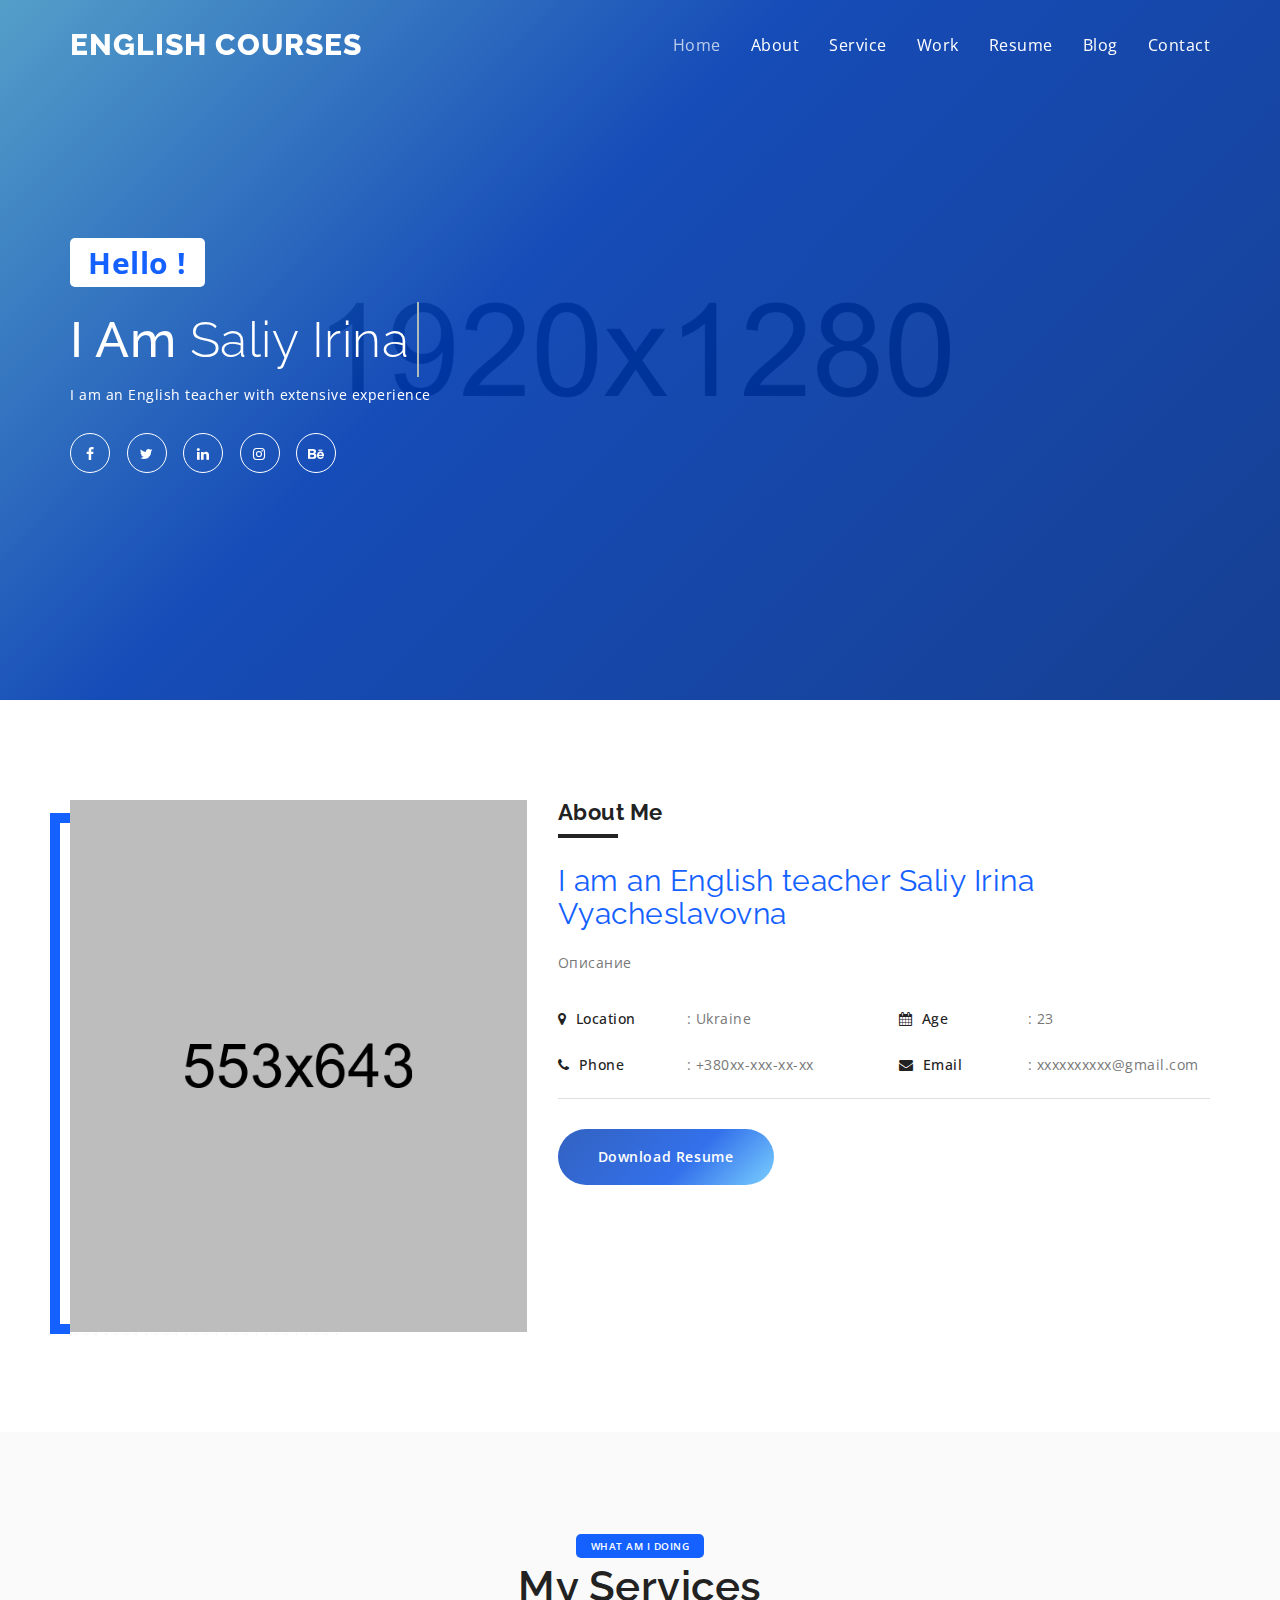
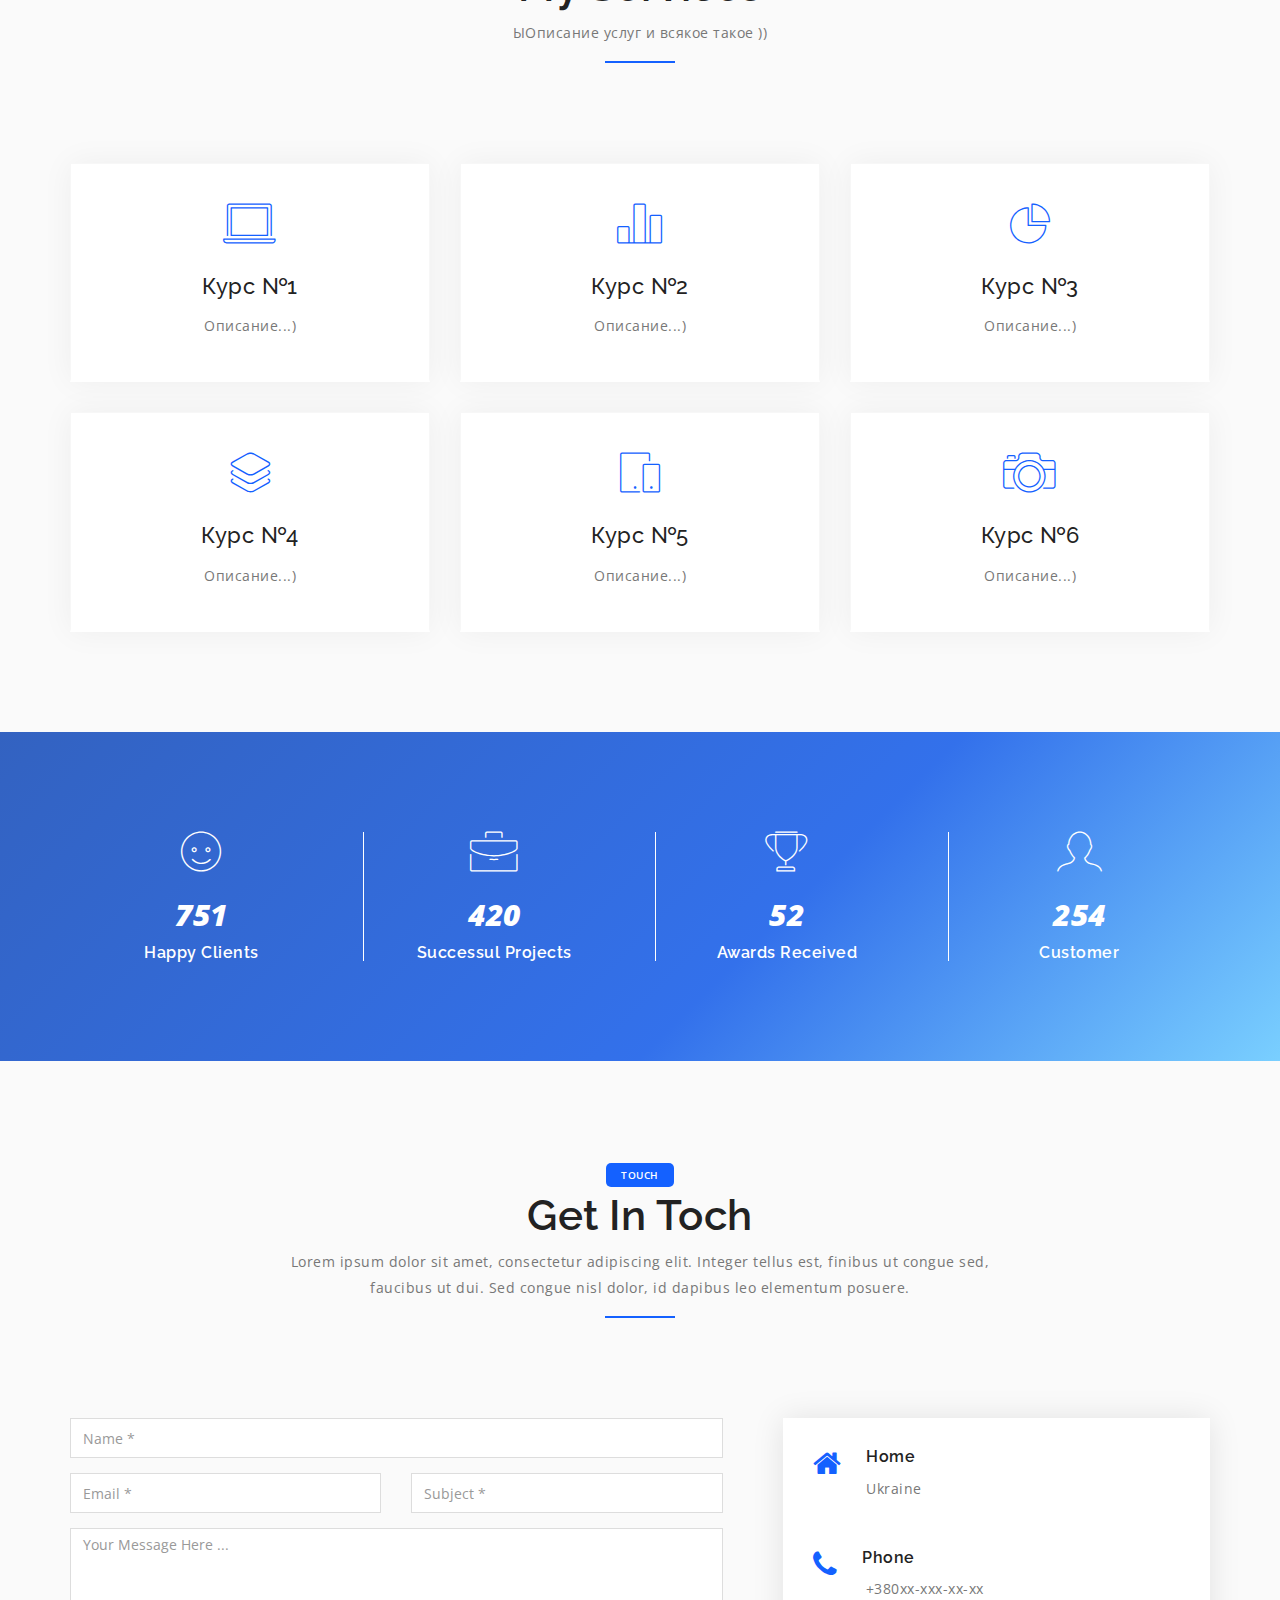
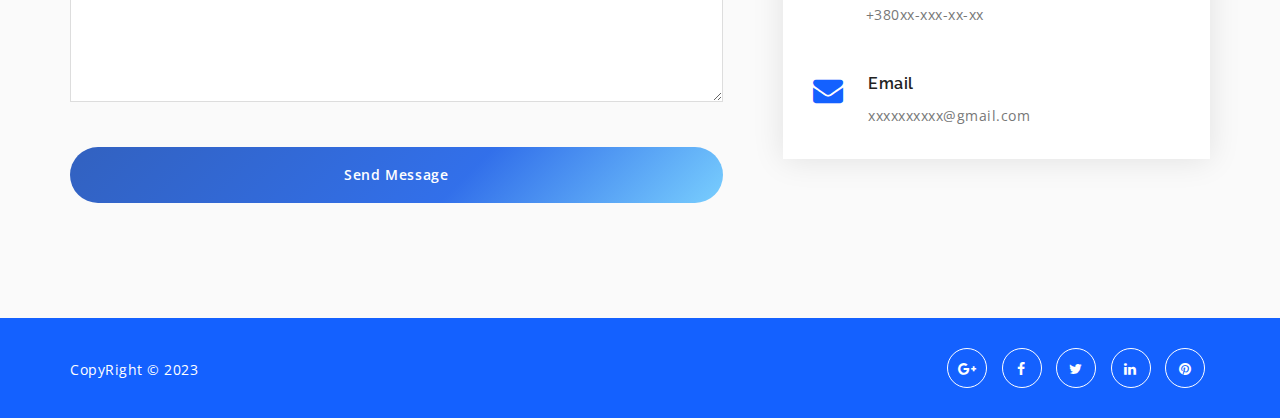
==== commit 48261893: "index2" ====
--- a/index.html
+++ b/index.html
@@ -38,7 +38,7 @@
 			<div class="navbar navbar-default navbar-fixed-top menu-top">
 				<div class="container">
 					<div class="logo">
-						<a href="index.html" class="navbar-brand"><p>Dekha</p></a>
+						<a href="index.html" class="navbar-brand"><p>English courses</p></a>
 						<div class="mobile-nav"></div>
 					</div>
 					
@@ -67,19 +67,17 @@
 								<h1 class="cd-headline clip">
 									<span class="fw_600">I Am</span>
 									<span class="cd-words-wrapper">
-										<b class="is-visible fw_300">Belal Hossain</b>
-										<b class="fw_300">Web Designer</b>
-										<b class="fw_300">Web Developer</b>
-										<b class="fw_300">Photographer</b>
+										<b class="is-visible fw_300">Saliy Irina</b>
+										<b class="fw_300">English language teacher</b>
 									</span>
 								</h1>
-								<p>I'm a Web Developer with extensive experience for over 5 years. My expertise is to create and Websites design, graphic design, business card and many more...</p>
+								<p>I am an English teacher with extensive experience</p>
 								<ul class="banner_social_link">					
-									<li><a href="#00"><i class="fa fa-facebook"></i></a></li>
-									<li><a href="#0"><i class="fa fa-twitter"></i></a></li>
-									<li><a href="#0"><i class="fa fa-linkedin"></i></a></li>		
-									<li><a href="#0"><i class="fa fa-instagram"></i></a></li>
-									<li><a href="#0"><i class="fa fa-behance"></i></a></li>
+									<li><a href="#"><i class="fa fa-facebook"></i></a></li>
+									<li><a href="#"><i class="fa fa-twitter"></i></a></li>
+									<li><a href="#"><i class="fa fa-linkedin"></i></a></li>		
+									<li><a href="#"><i class="fa fa-instagram"></i></a></li>
+									<li><a href="#"><i class="fa fa-behance"></i></a></li>
 								</ul>
 							</div>
 						</div>
@@ -103,45 +101,41 @@
 							<div class="col-md-7 col-sm-7 col-xs-12">
 								<div class="about_content_area">
 									<h4>About Me</h4>
-									<h3>I'm Professional web Developer having 10 Years Of Experience.</h3>
-									<p>Lorem ipsum dolor sit amet, consectetur adipiscing elit. Integer tellus est,
-									finibus ut congue sed, faucibus ut dui. Sed congue nisl dolor, id dapibus leo
-									elementum posuere. Ut aliquam metus quis laoreet elementum. In hac habitasse platea dictumst.
-									In hac habitasse platea dictumst. Aliquam porta faucibus arcu, et consequat velit vestibulum in.
-									Donec quis tellus ut urna volutpat posuere quis consectetur quam.</p>
+									<h3>I am an English teacher Saliy Irina Vyacheslavovna</h3>
+									<p>Описание</p>
 									<div class="about_details">
 										<div class="row">
 											<div class="col-md-6">
 												<div class="ct_about">
 												   <span><i class="fa fa-map-marker"></i> Location </span>
-												   : 4373, El Centro, CA.
+												   : Ukraine
 												</div>
 											</div>
 											
 											<div class="col-md-6">
 												<div class="ct_about">
 												   <span><i class="fa fa-calendar"></i> age </span>
-												   : 32
+												   : 23
 												</div>
 											</div>
 											
 											<div class="col-md-6">
 												<div class="ct_about">
 												   <span><i class="fa fa-phone"></i> Phone </span>
-												   : +1-202-555-0138
+												   : +380хх-ххх-хх-хх
 												</div>
 											</div>
 											
 											<div class="col-md-6">
 												<div class="ct_about">
 												   <span><i class="fa fa-envelope"></i> Email </span>
-												   : Henrysmith@gmail.com
+												   : хххххххххх@gmail.com
 												</div>
 											</div>
 										</div>
 									</div>
 									
-									<a href="#0" class="btn btn-default main_btn">Download Resume</a>
+									<a href="#" class="btn btn-default main_btn">Download Resume</a>
 								</div>
 							</div>
 						</div>
@@ -155,9 +149,9 @@
 				<div class="container">
 					<div class="col-md-12 col-sm-12-col-xs-12">
 						<div class="section_heading text-center">
-							<strong>What We Do</strong>
+							<strong>What am I doing</strong>
 							<h2>My Services</h2>
-							<p>Lorem ipsum dolor sit amet, consectetur adipiscing elit. Integer tellus est, finibus ut congue sed, faucibus ut dui. Sed congue nisl dolor, id dapibus leo elementum posuere.</p>
+							<p>ЫОписание услуг и всякое такое )) </p>
 							<div class="sm_border"></div>
 						</div>	
 					</div>
@@ -166,49 +160,43 @@
 						<div class="col-md-4 col-sm-6 col-xs-12">
 							<div class="single-service">
 								<i class="icon-laptop"></i>
-								<h4>Web Development</h4>
-								<P>Lorem ipsum dolor sit amet, consectetur adipiscing elit.
-								Sed venenatis lectus tortor, et congue felis laoreet ac</P>
+								<h4>Курс №1</h4>
+								<P>Описание...)</P>
 							</div>
 						</div> <!-- End Col -->
 						<div class="col-md-4 col-sm-6 col-xs-12">
 							<div class="single-service">
 								<i class="icon-bargraph"></i>
-								<h4>Digital Merketing</h4>
-								<P>Lorem ipsum dolor sit amet, consectetur adipiscing elit.
-								Sed venenatis lectus tortor, et congue felis laoreet ac</P>
+								<h4>Курс №2</h4>
+								<P>Описание...)</P>
 							</div>
 						</div> <!-- End Col -->						
 						<div class="col-md-4 col-sm-6 col-xs-12">
 							<div class="single-service">
 								<i class="icon-piechart"></i>
-								<h4>Branding & identity</h4>
-								<P>Lorem ipsum dolor sit amet, consectetur adipiscing elit.
-								Sed venenatis lectus tortor, et congue felis laoreet ac</P>
+								<h4>Курс №3</h4>
+								<P>Описание...)</P>
 							</div>
 						</div> <!-- End Col -->
 						<div class="col-md-4 col-sm-6 col-xs-12">
 							<div class="single-service">
 								<i class="icon-layers"></i>
-								<h4>Customizability</h4>
-								<P>Lorem ipsum dolor sit amet, consectetur adipiscing elit.
-								Sed venenatis lectus tortor, et congue felis laoreet ac</P>
+								<h4>Курс №4</h4>
+								<P>Описание...)</P>
 							</div>
 						</div> <!-- End Col -->
 						<div class="col-md-4 col-sm-6 col-xs-12">
 							<div class="single-service">
 								<i class="icon-mobile"></i>
-								<h4>Responsive</h4>
-								<P>Lorem ipsum dolor sit amet, consectetur adipiscing elit.
-								Sed venenatis lectus tortor, et congue felis laoreet ac</P>
+								<h4>Курс №5</h4>
+								<P>Описание...)</P>
 							</div>
 						</div> <!-- End Col -->
 						<div class="col-md-4 col-sm-6 col-xs-12">
 							<div class="single-service">
 								<i class="icon-camera"></i>
-								<h4>Photography</h4>
-								<P>Lorem ipsum dolor sit amet, consectetur adipiscing elit.
-								Sed venenatis lectus tortor, et congue felis laoreet ac</P>
+								<h4>Курс №6</h4>
+								<P>Описание...)</P>
 							</div>
 						</div> <!-- End Col -->
 					</div>
@@ -216,136 +204,9 @@
 			</section>
 		<!-- END SERVICE -->
 		
-		<!-- START CTA -->
-			<section class="cta_section section_padding">
-				<div class="container">
-					<div class="row">
-						<div class="col-lg-12 text-center">
-							<div class="cta_content">
-								<h3>I Am Available For Freelancer !</h3>
-								<a href="#0" class="btn btn-default main_btn"><span>Hire Me</span></a>
-							</div>
-						</div>
-					</div>
-				</div>
-			</section>
-        <!-- END CTA -->
-		
-		<!-- START PORTFOLIO -->
-			<section id="portfolio" class="section_padding">
-				<div class="container">	
-					<div class="col-md-12 col-sm-12-col-xs-12">
-						<div class="section_heading text-center">
-							<strong>Works</strong>
-							<h2>My Work</h2>
-							<p>Lorem ipsum dolor sit amet, consectetur adipiscing elit. Integer tellus est, finibus ut congue sed, faucibus ut dui. Sed congue nisl dolor, id dapibus leo elementum posuere.</p>
-							<div class="sm_border"></div>
-						</div>	
-					</div>
-					
-					<div class="row">
-						<div class="work_filter text-center">
-							<ul>
-								<li class="active" data-filter="*">All</li>
-								<li data-filter=".design">Design</li>
-								<li data-filter=".marketing">Marketing</li>
-								<li data-filter=".Photography">Photography</li>
-							</ul>
-						</div>
-						
-						<div class="work_content_area">
-							<div class="col-md-4 col-sm-6 col-xs-12">
-								<div class="item-img">
-									<img src="images/portfolio/work-1.jpg" alt="" />
-									<div class="item-img-overlay">
-										<div class="overlay-info full-width">
-											<p>Photography</p>
-											<h5>Creative Web Design</h5>
-											<a href="images/portfolio/work-1.jpg" data-lightbox="images">
-												<span class="icon"><i class="ti-arrow-right"></i></span>
-											</a>
-										</div>
-									</div>
-								</div>
-							</div>
-							<div class="col-md-4 col-sm-6 col-xs-12 element-item design Photography">
-								<div class="item-img">
-									<img src="images/portfolio/work-2.jpg" alt="" />
-									<div class="item-img-overlay">
-										<div class="overlay-info full-width">
-											<p>Photography</p>
-											<h5>Creative Web Design</h5>
-											<a href="images/portfolio/work-2.jpg" data-lightbox="images">
-												<span class="icon"><i class="ti-arrow-right"></i></span>
-											</a>
-										</div>
-									</div>
-								</div>
-							</div>
-							<div class="col-md-4 col-sm-6 col-xs-12 element-item Photography marketing">
-								<div class="item-img">
-									<img src="images/portfolio/work-3.jpg" alt="" />
-									<div class="item-img-overlay">
-										<div class="overlay-info full-width">
-											<p>Photography</p>
-											<h5>Creative Web Design</h5>
-											<a href="images/portfolio/work-3.jpg" data-lightbox="images">
-												<span class="icon"><i class="ti-arrow-right"></i></span>
-											</a>
-										</div>
-									</div>
-								</div>
-							</div>
-							<div class="col-md-4 col-sm-6 col-xs-12 element-item design Photography">
-								<div class="item-img">
-									<img src="images/portfolio/work-4.jpg" alt="" />
-									<div class="item-img-overlay">
-										<div class="overlay-info full-width">
-											<p>Photography</p>
-											<h5>Creative Web Design</h5>
-											<a href="images/portfolio/work-4.jpg" data-lightbox="images">
-												<span class="icon"><i class="ti-arrow-right"></i></span>
-											</a>
-										</div>
-									</div>
-								</div>
-							</div>
-							<div class="col-md-4 col-sm-6 col-xs-12 element-item marketing Photography">
-								<div class="item-img">
-									<img src="images/portfolio/work-5.jpg" alt="" />
-									<div class="item-img-overlay">
-										<div class="overlay-info full-width">
-											<p>Photography</p>
-											<h5>Creative Web Design</h5>
-											<a href="images/portfolio/work-5.jpg" data-lightbox="images">
-												<span class="icon"><i class="ti-arrow-right"></i></span>
-											</a>
-										</div>
-									</div>
-								</div>
-							</div>
-							<div class="col-md-4 col-sm-6 col-xs-12 element-item design marketing">
-								<div class="item-img">
-									<img src="images/portfolio/work-6.jpg" alt="" />
-									<div class="item-img-overlay">
-										<div class="overlay-info full-width">
-											<p>Photography</p>
-											<h5>Creative Web Design</h5>
-											<a href="images/portfolio/work-6.jpg" data-lightbox="images">
-												<span class="icon"><i class="ti-arrow-right"></i></span>
-											</a>
-										</div>
-									</div>
-								</div>
-							</div>
-						</div>
-						<div class="port_content_button text-center">
-							<a href="#0" class='btn btn-default main_btn'>load more</a>
-						</div>
-					</div>
-				</div>			
-			</section>
-		<!-- END PORTFOLIO -->
+
+		
+		
 						
 		<!-- START COUNTER -->
 		    <section id="counter_area" class="section_padding rs_pb_70">
@@ -395,227 +256,7 @@
 			</section>
 		<!-- END COUNTER -->
 		
-		<!-- START RESUM -->	
-			<section id="resume" class="section_padding pb_70">
-				<div class="container">
-					<div class="row">
-						<div class="col-md-6 col-sm-12 col-xs-12">
-							<div class="education-container wow fadeInUp">
-								<ul class="edu-list">
-									<li>
-										<strong>2000 - 2005</strong>
-										<h5>Computer science</h5>
-										<p>Lorem ipsum dolor sit amet, consectetur adipisicing
-										elit. Enim eveniet incidunt quidem illum repellat, a nemo cumque optio asperiores
-										tempora delectus cupiditate</p>
-									</li>
-									<li>
-										<strong>2006 - 2009</strong>
-										<h5>Computer science</h5>
-										<p>Lorem ipsum dolor sit amet, consectetur adipisicing
-										elit. Enim eveniet incidunt quidem illum repellat, a nemo cumque optio asperiores
-										tempora delectus cupiditate</p>
-									</li>
-									<li>
-										<strong>2010 - 2013</strong>
-										<h5>Computer science</h5>
-										<p>Lorem ipsum dolor sit amet, consectetur adipisicing
-										elit. Enim eveniet incidunt quidem illum repellat, a nemo cumque optio asperiores
-										tempora delectus cupiditate</p>
-									</li>
-								</ul>
-							</div>
-						</div>
-						
-						<div class="col-md-6 col-sm-12 col-xs-12">
-							<div class="education-container wow fadeInUp">
-								<ul class="edu-list experience">
-									<li>
-										<strong>2014 - 2015</strong>
-										<h5>Google company, Melbourne </h5>
-										<p>Lorem ipsum dolor sit amet, consectetur adipisicing
-										elit. Enim eveniet incidunt quidem illum repellat, a nemo cumque optio asperiores
-										tempora delectus cupiditate</p>
-									</li>
-									<li>
-										<strong>2016 - 2017</strong>
-										<h5>Google company, Melbourne </h5>
-										<p>Lorem ipsum dolor sit amet, consectetur adipisicing
-										elit. Enim eveniet incidunt quidem illum repellat, a nemo cumque optio asperiores
-										tempora delectus cupiditate</p>
-									</li>
-									<li>
-										<strong>2018 - 2018</strong>
-										<h5>Google company, Melbourne </h5>
-										<p>Lorem ipsum dolor sit amet, consectetur adipisicing
-										elit. Enim eveniet incidunt quidem illum repellat, a nemo cumque optio asperiores
-										tempora delectus cupiditate</p>
-									</li>
-								</ul>
-							</div>
-						</div>
-					</div>
-				</div>
-			</section>
-		<!-- END RESUM -->
-		
-		<!-- START TESTIMONIALS -->
-			<section id="testimonial_area" class="section_padding pb_70">
-				<div class="container">
-					<div class="row">
-						<div class="col-md-12">
-							<div class="testmonial_slider_area text-center owl-carousel">
-								<div class="single_testimonial">	
-									<div class="pic">
-										<img src="images/testimonial/1.jpg" alt="">
-									</div>	
-									<h5 class="testimonial-title">Christopher Ryan</h5>
-									<span class="test_designation">Web Developer</span>									
-									<p class="description">
-										Lorem Ipsum is simply dummy text of the printing and 
-										typesetting industry. Lorem Ipsum has been the industry's standard dummy text 
-										ever since
-									</p>
-								</div><!-- end Single Testimonials -->	
-							
-								<div class="single_testimonial">	
-									<div class="pic">
-										<img src="images/testimonial/2.jpg" alt="">
-									</div>	
-									<h5 class="testimonial-title">Alignson Khan</h5>
-									<span class="test_designation">Web Developer</span>									
-									<p class="description">
-										Lorem Ipsum is simply dummy text of the printing and 
-										typesetting industry. Lorem Ipsum has been the industry's standard dummy text 
-										ever since
-									</p>
-								</div><!-- end Single Testimonials -->	
-							
-								<div class="single_testimonial">	
-									<div class="pic">
-										<img src="images/testimonial/3.jpg" alt="">
-									</div>	
-									<h5 class="testimonial-title">William Ryan</h5>
-									<span class="test_designation">Web Developer</span>									
-									<p class="description">
-										Lorem Ipsum is simply dummy text of the printing and 
-										typesetting industry. Lorem Ipsum has been the industry's standard dummy text 
-										ever since
-									</p>
-								</div><!-- end Single Testimonials -->
-							
-								<div class="single_testimonial">	
-									<div class="pic">
-										<img src="images/testimonial/4.jpg" alt="">
-									</div>	
-									<h5 class="testimonial-title">William Ryan</h5>
-									<span class="test_designation">Web Developer</span>									
-									<p class="description">
-										Lorem Ipsum is simply dummy text of the printing and 
-										typesetting industry. Lorem Ipsum has been the industry's standard dummy text 
-										ever since
-									</p>
-								</div><!-- end Single Testimonials -->
-							
-								<div class="single_testimonial">	
-									<div class="pic">
-										<img src="images/testimonial/5.jpg" alt="">
-									</div>	
-									<h5 class="testimonial-title">William Ryan</h5>
-									<span class="test_designation">Web Developer</span>									
-									<p class="description">
-										Lorem Ipsum is simply dummy text of the printing and 
-										typesetting industry. Lorem Ipsum has been the industry's standard dummy text 
-										ever since
-									</p>
-								</div><!-- end Single Testimonials -->
-							
-								<div class="single_testimonial">	
-									<div class="pic">
-										<img src="images/testimonial/6.jpg" alt="">
-									</div>	
-									<h5 class="testimonial-title">William Ryan</h5>
-									<span class="test_designation">Web Developer</span>									
-									<p class="description">
-										Lorem Ipsum is simply dummy text of the printing and 
-										typesetting industry. Lorem Ipsum has been the industry's standard dummy text 
-										ever since
-									</p>
-								</div><!-- end Single Testimonials -->	
-							</div>
-						</div>
-					</div>
-				</div>
-			</section>
-		<!-- END TESTIMONIALS -->
-		
-		<!-- START BLOG -->
-			<section id="blog" class="section_padding pb_70">
-				<div class="container">
-					<div class="row">
-						<div class="col-md-12 col-sm-12-col-xs-12">
-						<div class="section_heading text-center">
-							<strong>News</strong>
-							<h2>Latest News</h2>
-							<p>Lorem ipsum dolor sit amet, consectetur adipiscing elit. Integer tellus est, finibus ut congue sed, faucibus ut dui. Sed congue nisl dolor, id dapibus leo elementum posuere.</p>
-							<div class="sm_border"></div>
-						</div>	
-					</div>	
-						
-						<div class="blog_slide_area">
-							<div class="col-md-4 col-sm-6 col-xs-12">
-								<div class="single_blog">
-									<div class="blog-thumb">
-										<div class="blog-image">
-										   <a href="#0"><img src="images/blog/blog1.jpg" class="img-responsive" alt=""></a>
-										</div>
-										<div class="blog-info">
-											<small><i class="fa fa-clock-o"></i>October 21, 2018</small>
-											<span>| lifestyle</span>
-											<a href="blog-detail.html"><h4>Beautiful Working Show.</h4></a>
-											<p>Lorem ipsum dolor sit amet, consectetur adipisicing elit. Enim eveniet incidunt quidem illum repellat</p>
-											<a href="#0" class="btn btn-default blog_btn main_btn">Read More</a>
-										</div>
-									</div>
-								</div>
-							</div>
-							<div class="col-md-4 col-sm-6 col-xs-12">
-								<div class="single_blog">
-									<div class="blog-thumb">
-										<div class="blog-image">
-										   <a href="#0"><img src="images/blog/blog2.jpg" class="img-responsive" alt=""></a>
-										</div>
-										<div class="blog-info">
-											<small><i class="fa fa-clock-o"></i>October 21, 2018</small>
-											<span>| lifestyle</span>
-											<a href="blog-detail.html"><h4>Top Branding Surprise</h4></a>
-											<p>Lorem ipsum dolor sit amet, consectetur adipisicing elit. Enim eveniet incidunt quidem illum repellat</p>
-											<a href="#0" class="btn btn-default blog_btn main_btn">Read More</a>
-										</div>
-									</div>
-								</div>
-							</div>
-							<div class="col-md-4 col-sm-6 col-xs-12">
-								<div class="single_blog">
-									<div class="blog-thumb">
-										<div class="blog-image">
-										   <a href="#0"><img src="images/blog/blog3.jpg" class="img-responsive" alt=""></a>
-										</div>
-										<div class="blog-info">
-											<small><i class="fa fa-clock-o"></i>October 21, 2018</small>
-											<span>| lifestyle</span>
-											<a href="blog-detail.html"><h4>Our Seo Marketing</h4></a>
-											<p>Lorem ipsum dolor sit amet, consectetur adipisicing elit. Enim eveniet incidunt quidem illum repellat</p>
-											<a href="#0" class="btn btn-default blog_btn main_btn">Read More</a>
-										</div>
-									</div>
-								</div>
-							</div>
-						</div>
-					</div>
-				</div>
-			</section>
-		<!-- END BLOG -->
+		
 		
 		<!-- START CONTACT -->
 			<section id="contact" class="section_padding">
@@ -662,7 +303,7 @@
 									<i class="fa fa-home"></i>
 									<div class="contact_info_text">
 										<h5>Home</h5>
-										<p>1719 Del Dew Drive Annapolis Junction, MD 20701 California, United State
+										<p>Ukraine
 										</p>
 									</div>
 								</div>
@@ -671,8 +312,8 @@
 									<i class="fa fa-phone"></i>
 									<div class="contact_info_text">
 										<h5>Phone</h5>
-										<p>508-992-5074</p>
-										<p>+301-922-9611</p>
+										<p>+380xx-xxx-xx-xx</p>
+										<p>+380xx-xxx-xx-xx</p>
 									</div>
 								</div>
 								
@@ -680,7 +321,7 @@
 									<i class="fa fa-envelope"></i>
 									<div class="contact_info_text">
 										<h5>Email</h5>
-										<p>ClarenceSRoberts@jourrapide.com</p>
+										<p>xxxxxxxxxx@gmail.com</p>
 									</div>
 								</div>
 							</div>
@@ -696,7 +337,7 @@
 					<div class="row">
 						<div class="col-sm-6">
 							<div class="copy-text">
-								<p>CopyRight © 2019 DEKHA All Rights Reserved</p>
+								<p>CopyRight © 2023</p>
 							</div>
 						</div> <!-- End Col -->
 						<div class="col-sm-6">							
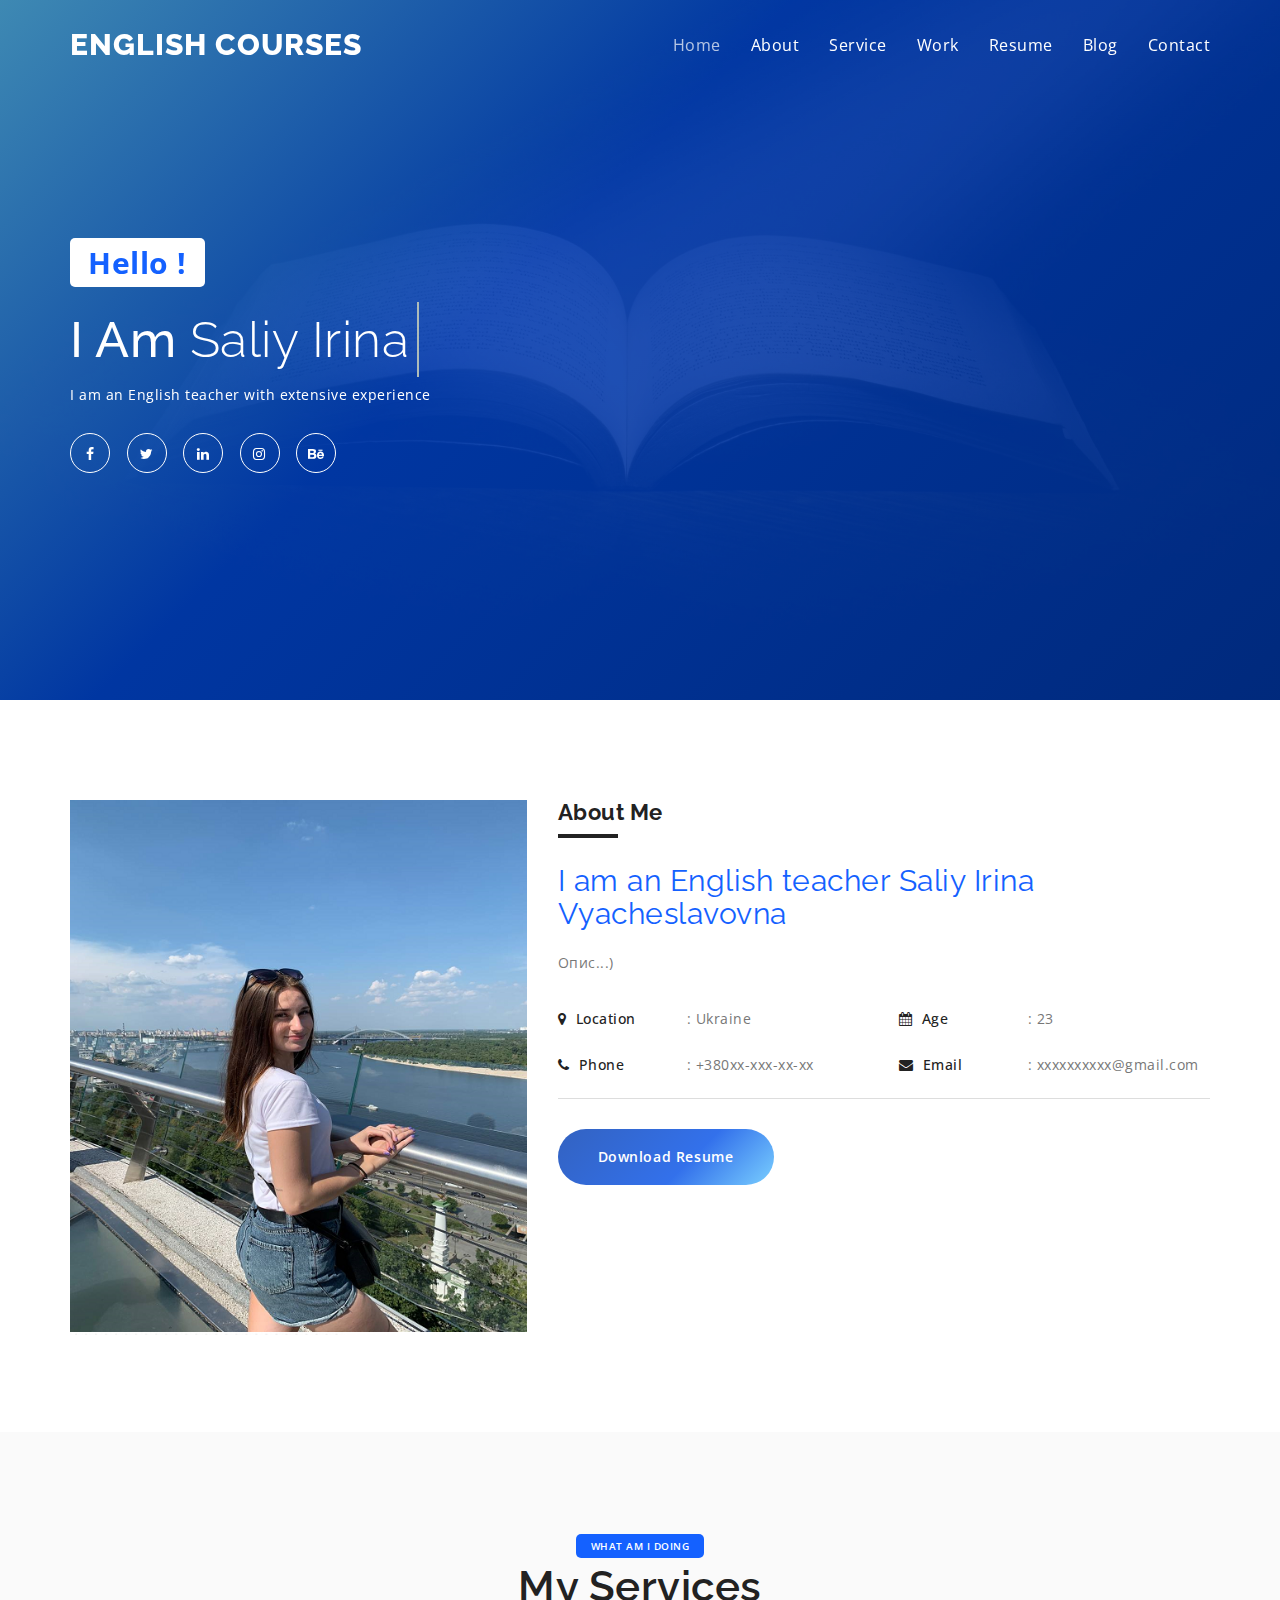
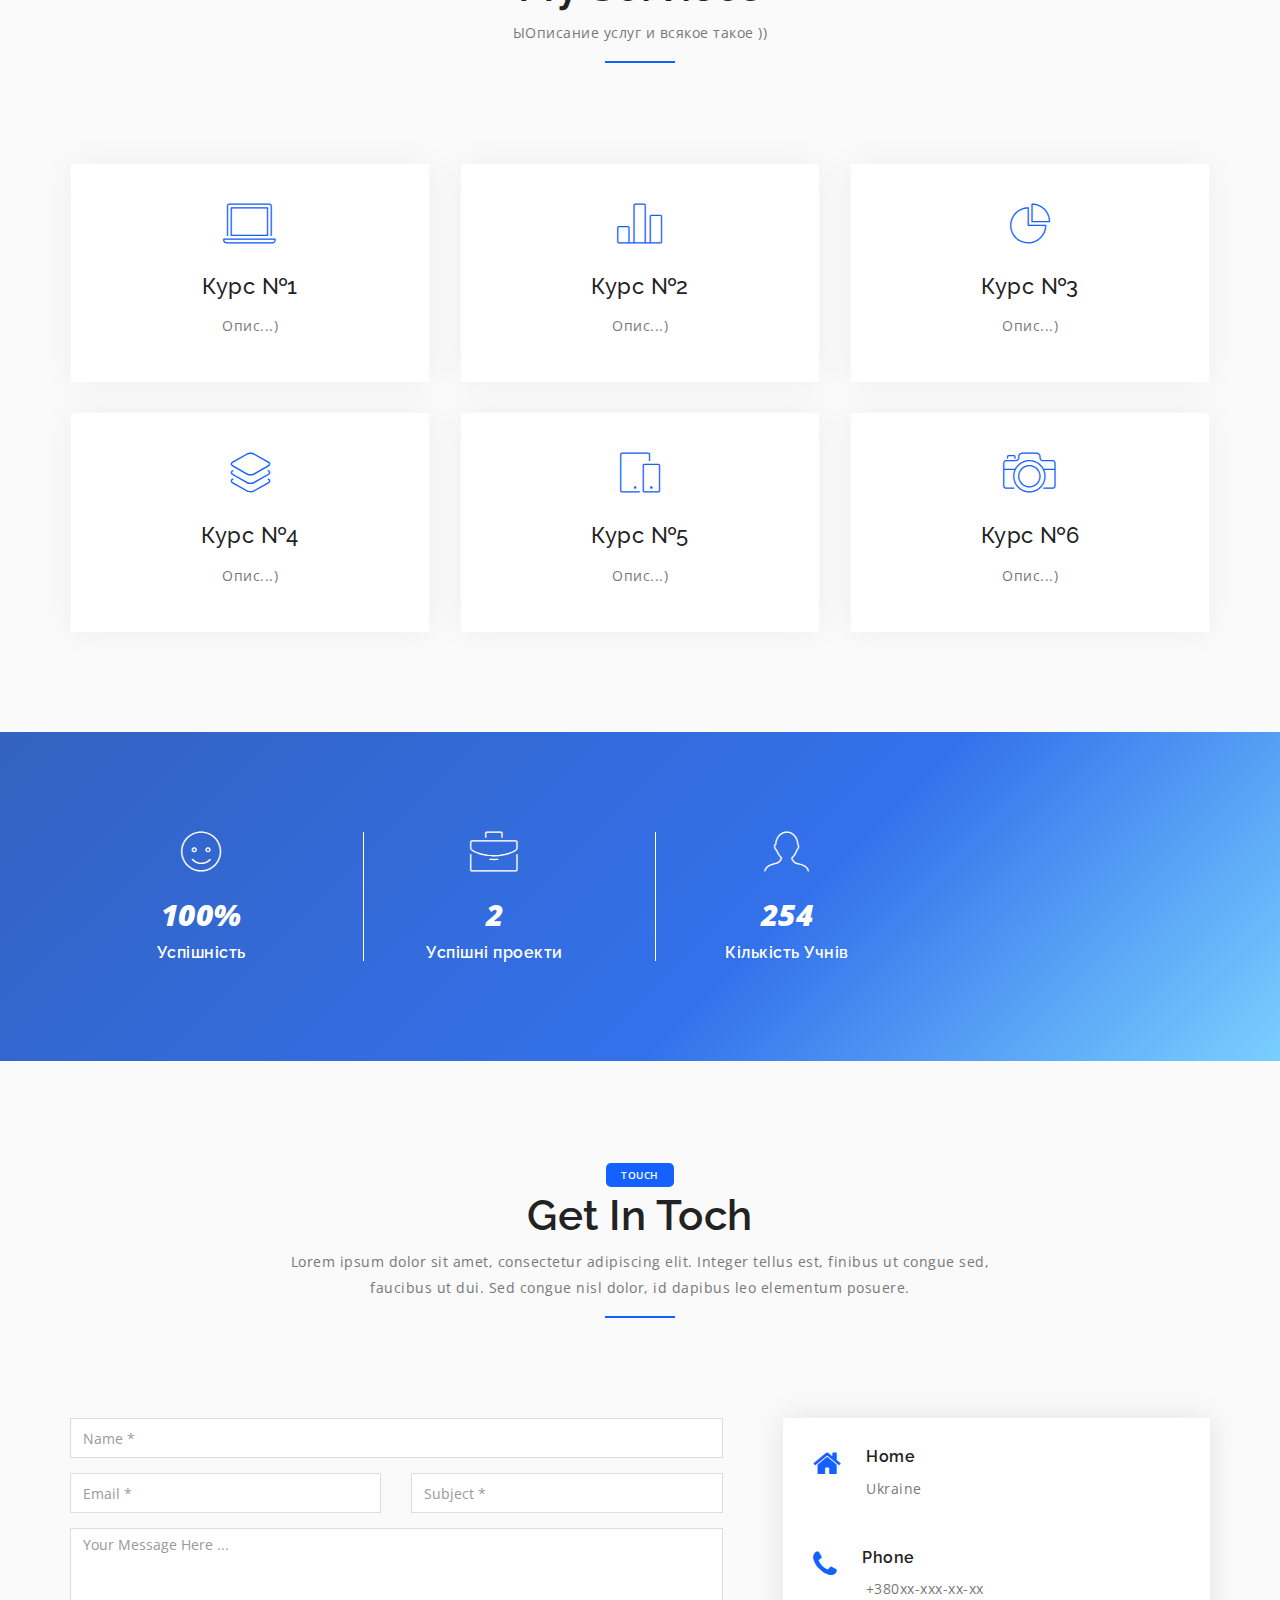
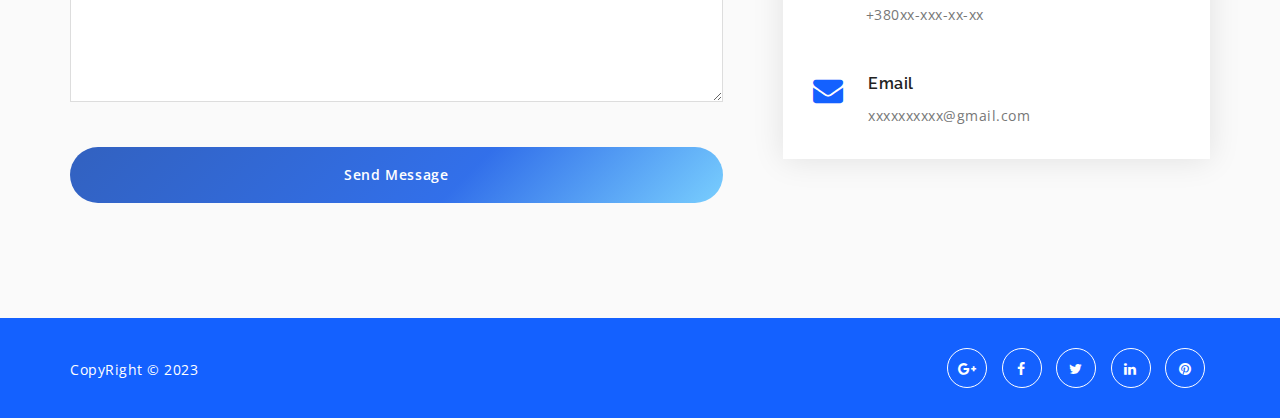
==== commit 1b9504dd: "newIndex.html" ====
--- a/index.html
+++ b/index.html
@@ -68,7 +68,7 @@
 									<span class="fw_600">I Am</span>
 									<span class="cd-words-wrapper">
 										<b class="is-visible fw_300">Saliy Irina</b>
-										<b class="fw_300">English language teacher</b>
+										<b class="fw_300">Teacher</b>
 									</span>
 								</h1>
 								<p>I am an English teacher with extensive experience</p>
@@ -102,7 +102,7 @@
 								<div class="about_content_area">
 									<h4>About Me</h4>
 									<h3>I am an English teacher Saliy Irina Vyacheslavovna</h3>
-									<p>Описание</p>
+									<p>Опис...)</p>
 									<div class="about_details">
 										<div class="row">
 											<div class="col-md-6">
@@ -161,42 +161,42 @@
 							<div class="single-service">
 								<i class="icon-laptop"></i>
 								<h4>Курс №1</h4>
-								<P>Описание...)</P>
+								<P>Опис...)</P>
 							</div>
 						</div> <!-- End Col -->
 						<div class="col-md-4 col-sm-6 col-xs-12">
 							<div class="single-service">
 								<i class="icon-bargraph"></i>
 								<h4>Курс №2</h4>
-								<P>Описание...)</P>
+								<P>Опис...)</P>
 							</div>
 						</div> <!-- End Col -->						
 						<div class="col-md-4 col-sm-6 col-xs-12">
 							<div class="single-service">
 								<i class="icon-piechart"></i>
 								<h4>Курс №3</h4>
-								<P>Описание...)</P>
+								<P>Опис...)</P>
 							</div>
 						</div> <!-- End Col -->
 						<div class="col-md-4 col-sm-6 col-xs-12">
 							<div class="single-service">
 								<i class="icon-layers"></i>
 								<h4>Курс №4</h4>
-								<P>Описание...)</P>
+								<P>Опис...)</P>
 							</div>
 						</div> <!-- End Col -->
 						<div class="col-md-4 col-sm-6 col-xs-12">
 							<div class="single-service">
 								<i class="icon-mobile"></i>
 								<h4>Курс №5</h4>
-								<P>Описание...)</P>
+								<P>Опис...)</P>
 							</div>
 						</div> <!-- End Col -->
 						<div class="col-md-4 col-sm-6 col-xs-12">
 							<div class="single-service">
 								<i class="icon-camera"></i>
 								<h4>Курс №6</h4>
-								<P>Описание...)</P>
+								<P>Опис...)</P>
 							</div>
 						</div> <!-- End Col -->
 					</div>
@@ -217,8 +217,8 @@
 								<div class="icon">
 									<i class="icon-happy"></i>
 								</div>
-								<span class="counter">751</span>
-								<h5>Happy Clients</h5>
+								<span class="counter">100%</span>
+								<h5>Успішність</h5>
 							</div>
 						</div>
 						
@@ -227,20 +227,11 @@
 							    <div class="icon">
 									<i class="icon-briefcase"></i>
 							    </div>
-								<span class="counter">420</span>
-							    <h5>Successul Projects</h5>
+								<span class="counter">2</span>
+							    <h5>Успішні проекти</h5>
 							</div>
 						</div> 
-						
-						<div class="col-md-3 col-sm-6 col-xs-12">
-							<div class="single_counter border_left res_border_none">
-							    <div class="icon">
-									<i class="icon-trophy"></i>
-							    </div>
-								<span class="counter">52</span>
-								<h5>Awards Received</h5>
-							</div>
-						</div> 
+						 
 						
 						<div class="col-md-3 col-sm-6 col-xs-12">
 							<div class="single_counter border_left">
@@ -248,7 +239,7 @@
 									<i class="icon-profile-male"></i>
 							    </div>
 								<span class="counter">254</span>
-								<h5>Customer</h5>
+								<h5>Кількість Учнів</h5>
 							</div>
 						</div>
 					</div>
--- a/css/style.css
+++ b/css/style.css
@@ -541,7 +541,6 @@
     top: 13px;
     right: 203px;
     position: absolute;
-    border: 10px solid #1461ff;
     z-index: -1;
 }
 .about_image:after {
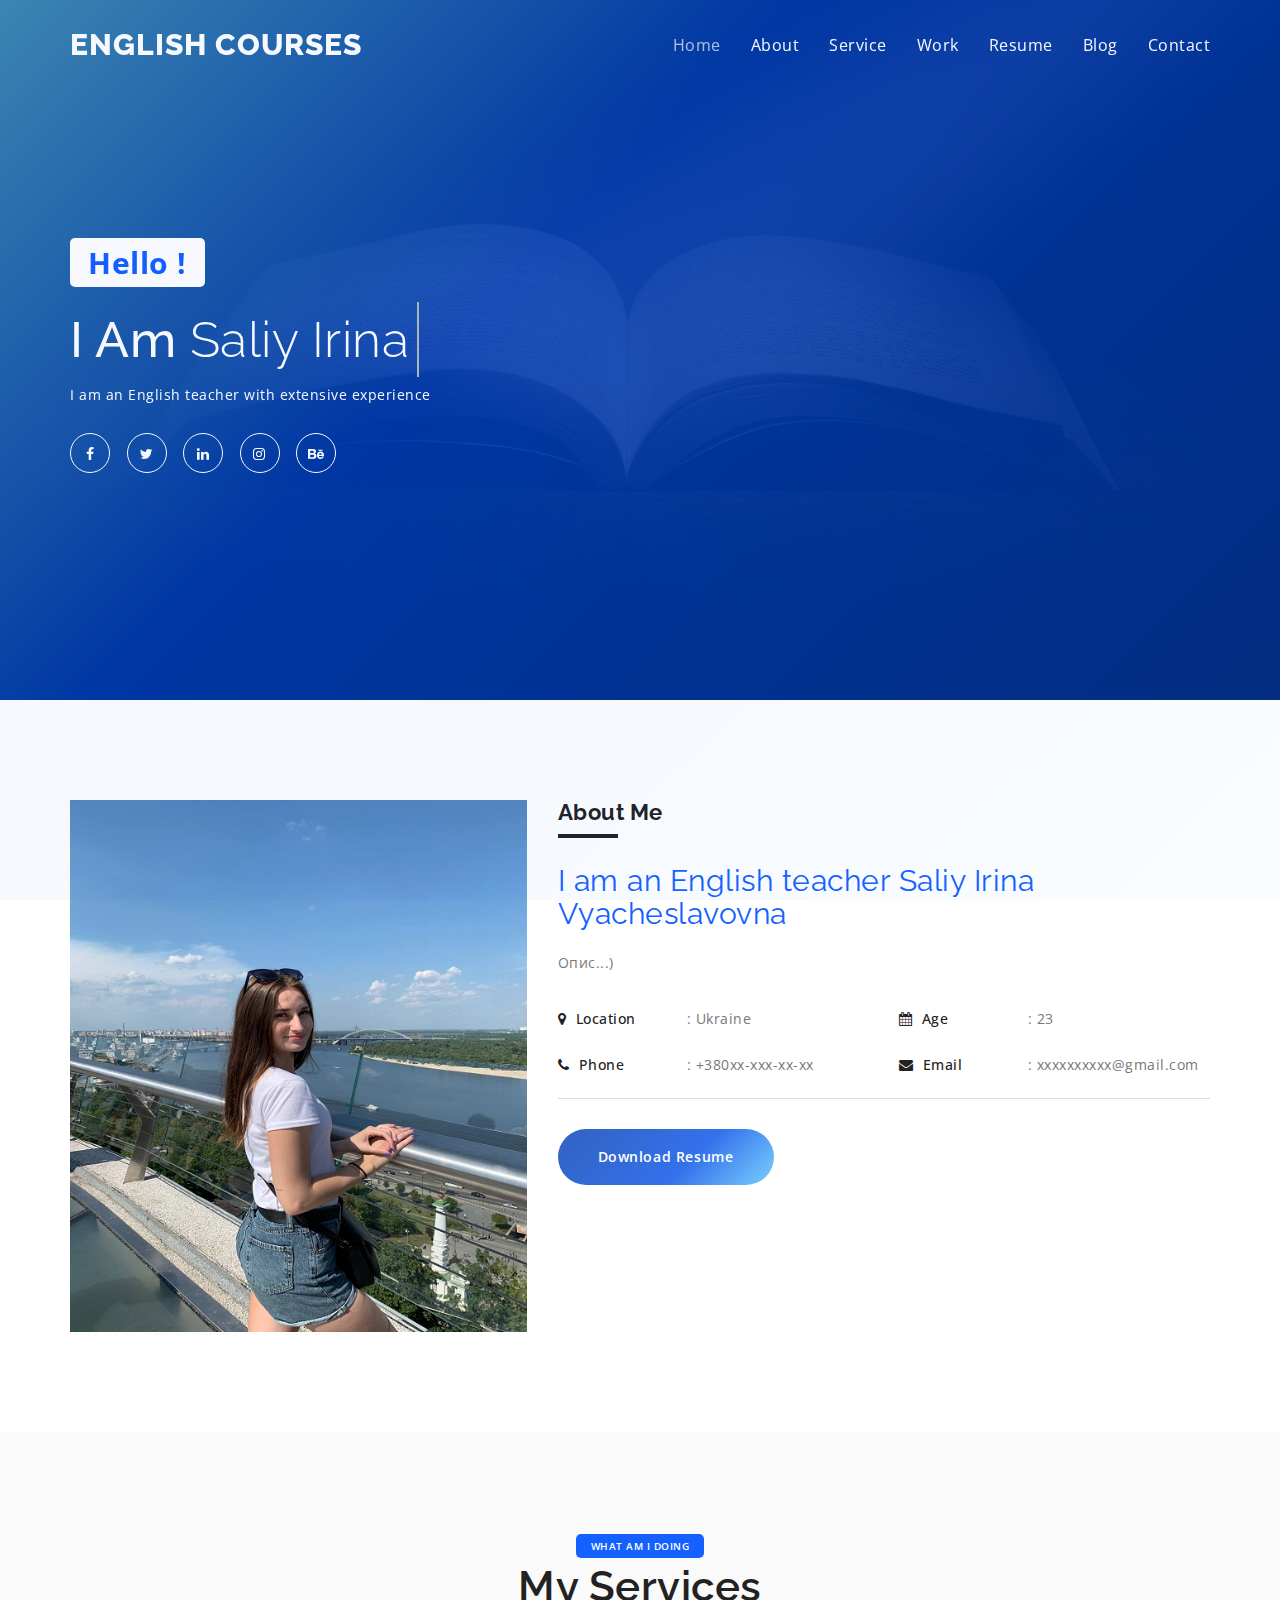
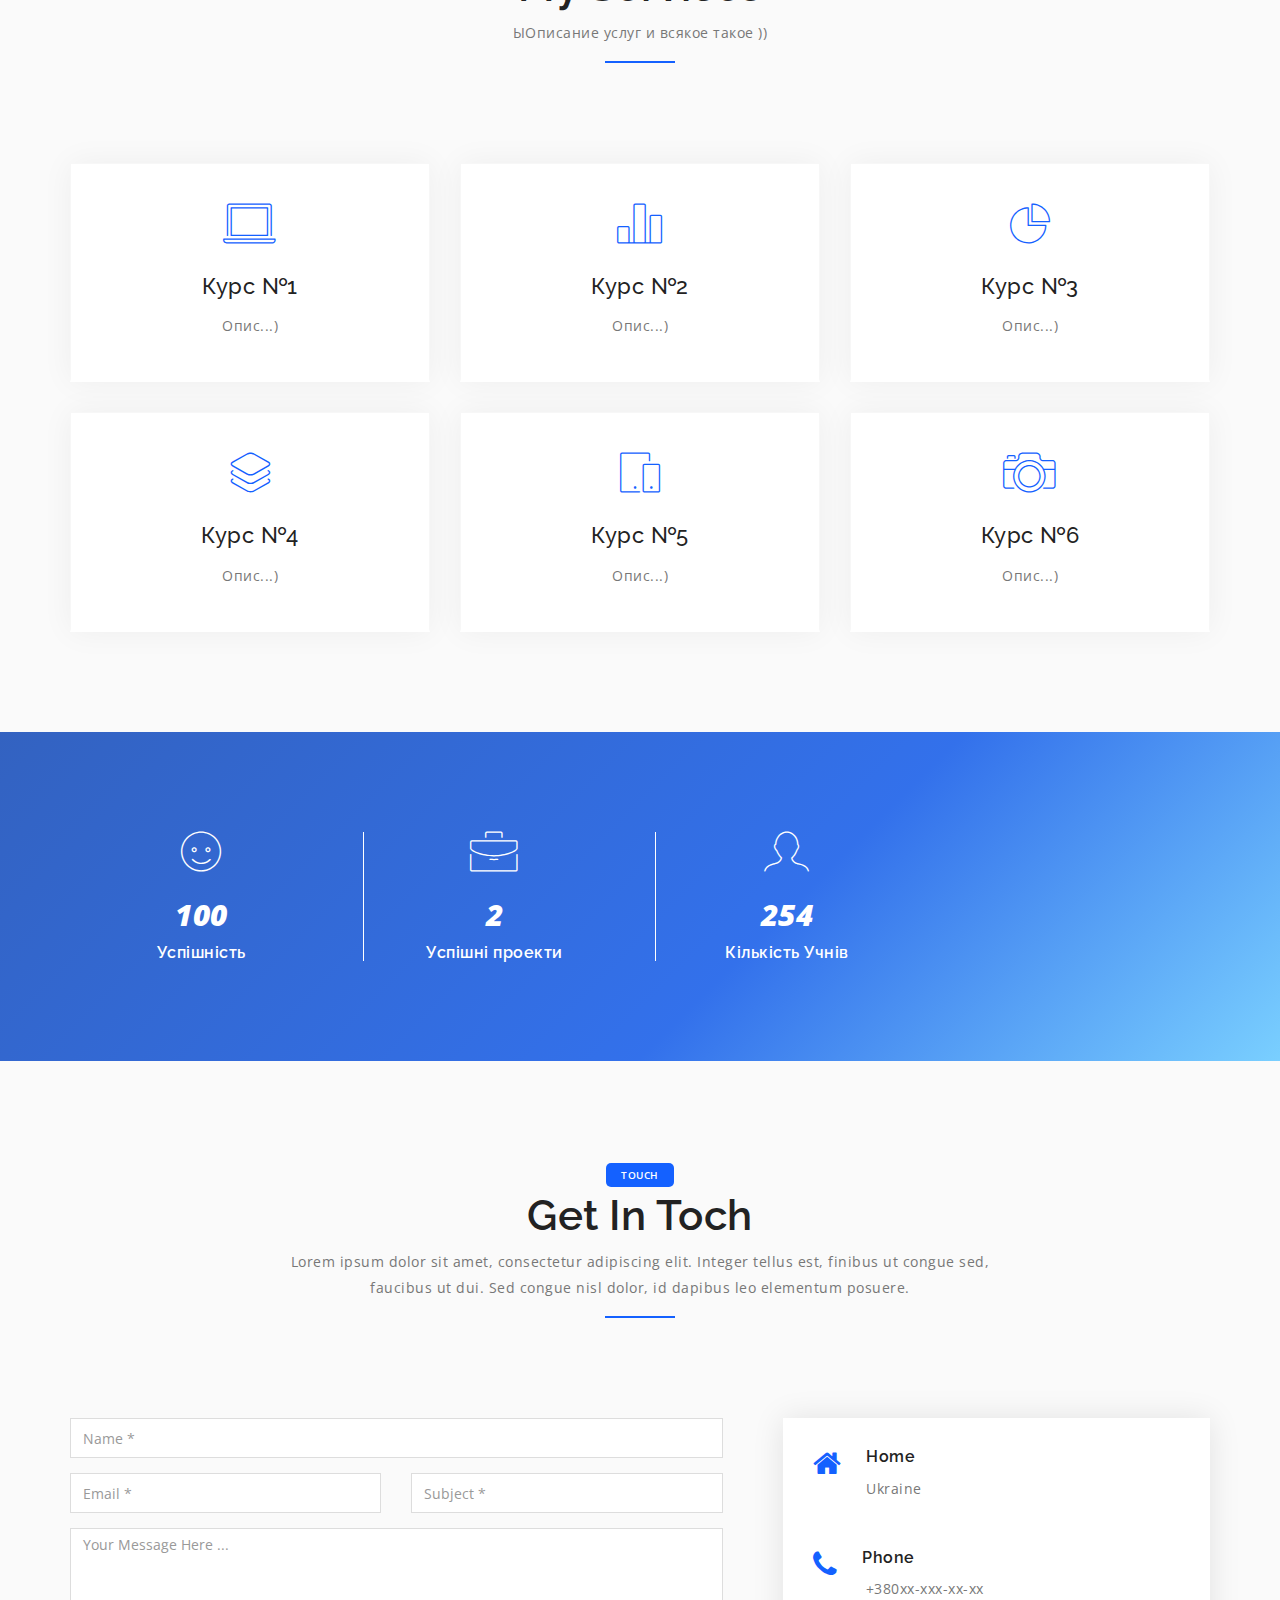
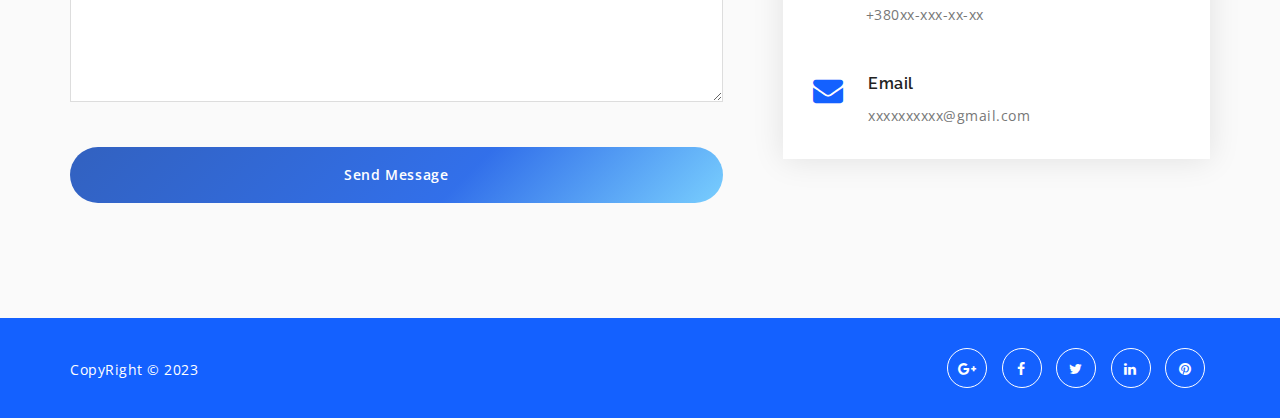
==== commit 4854cc00: "index5" ====
--- a/index.html
+++ b/index.html
@@ -217,7 +217,7 @@
 								<div class="icon">
 									<i class="icon-happy"></i>
 								</div>
-								<span class="counter">100%</span>
+								<span class="counter">100</span>
 								<h5>Успішність</h5>
 							</div>
 						</div>
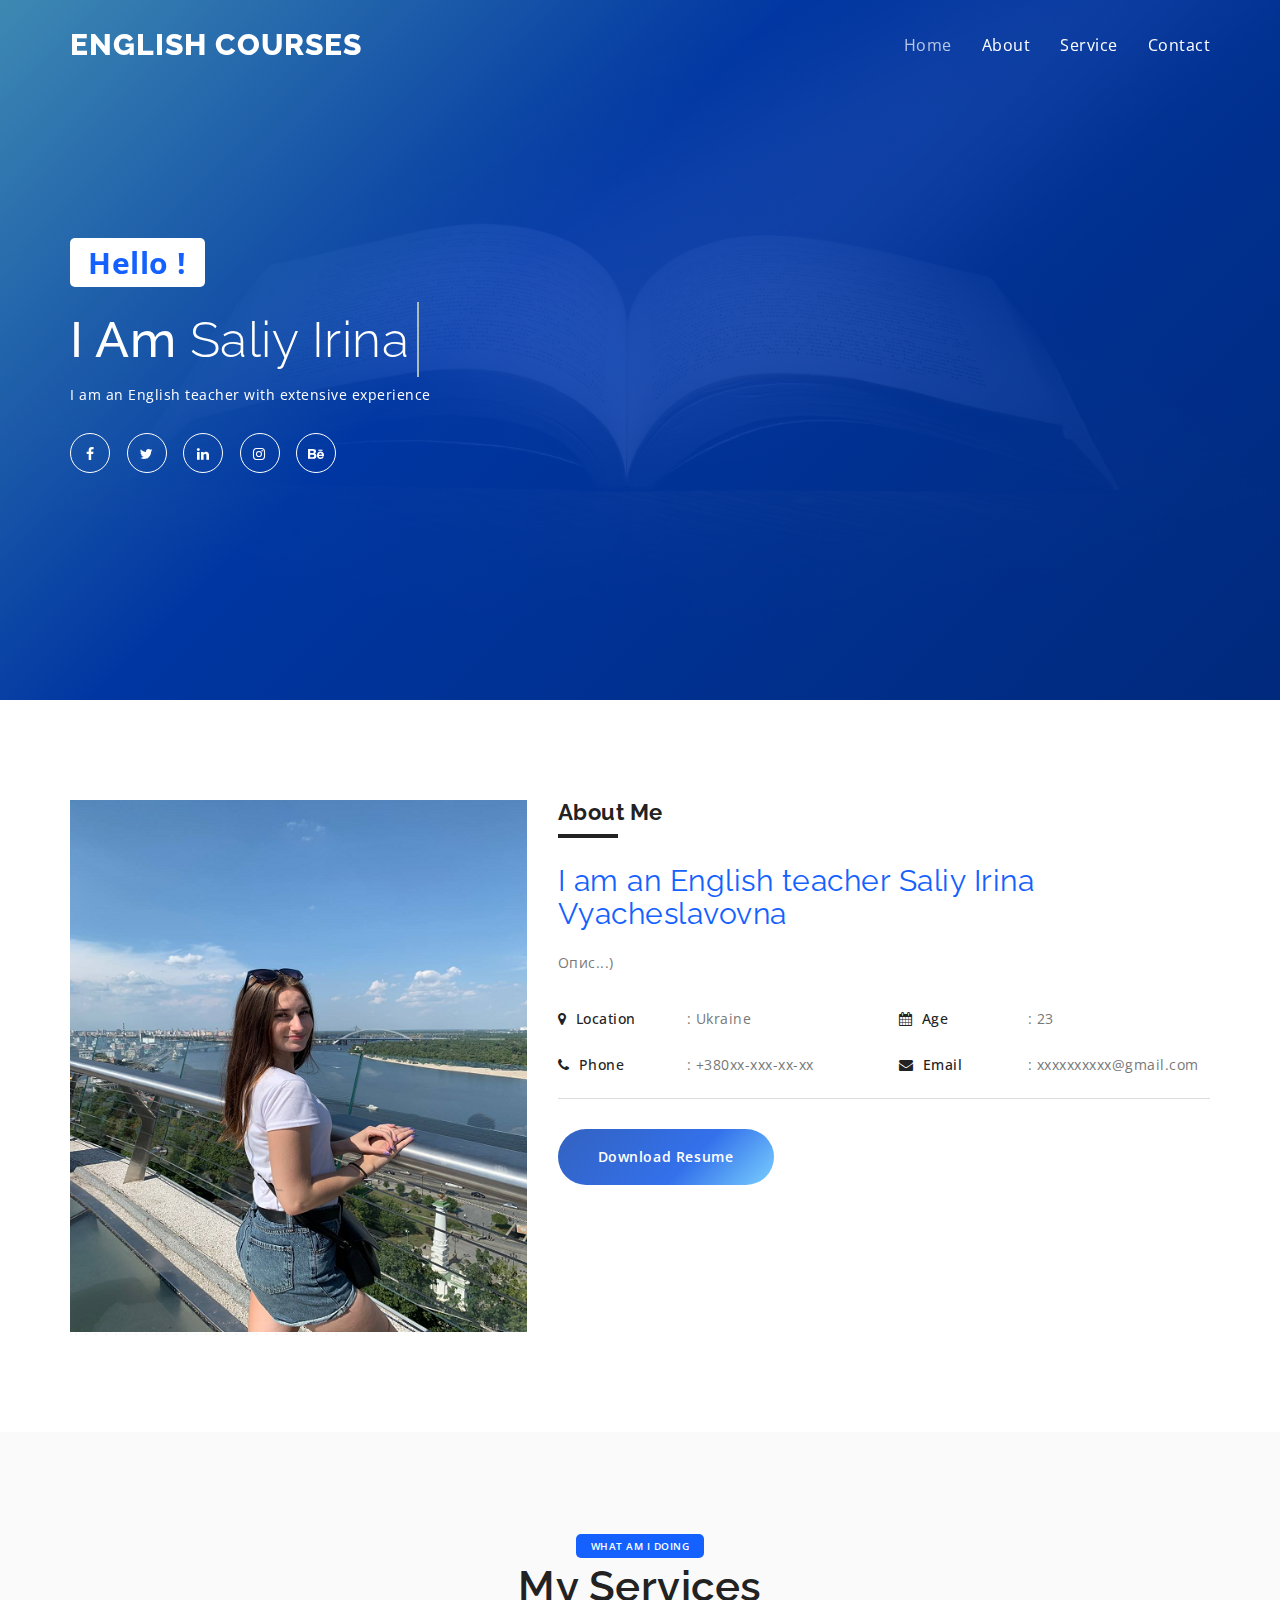
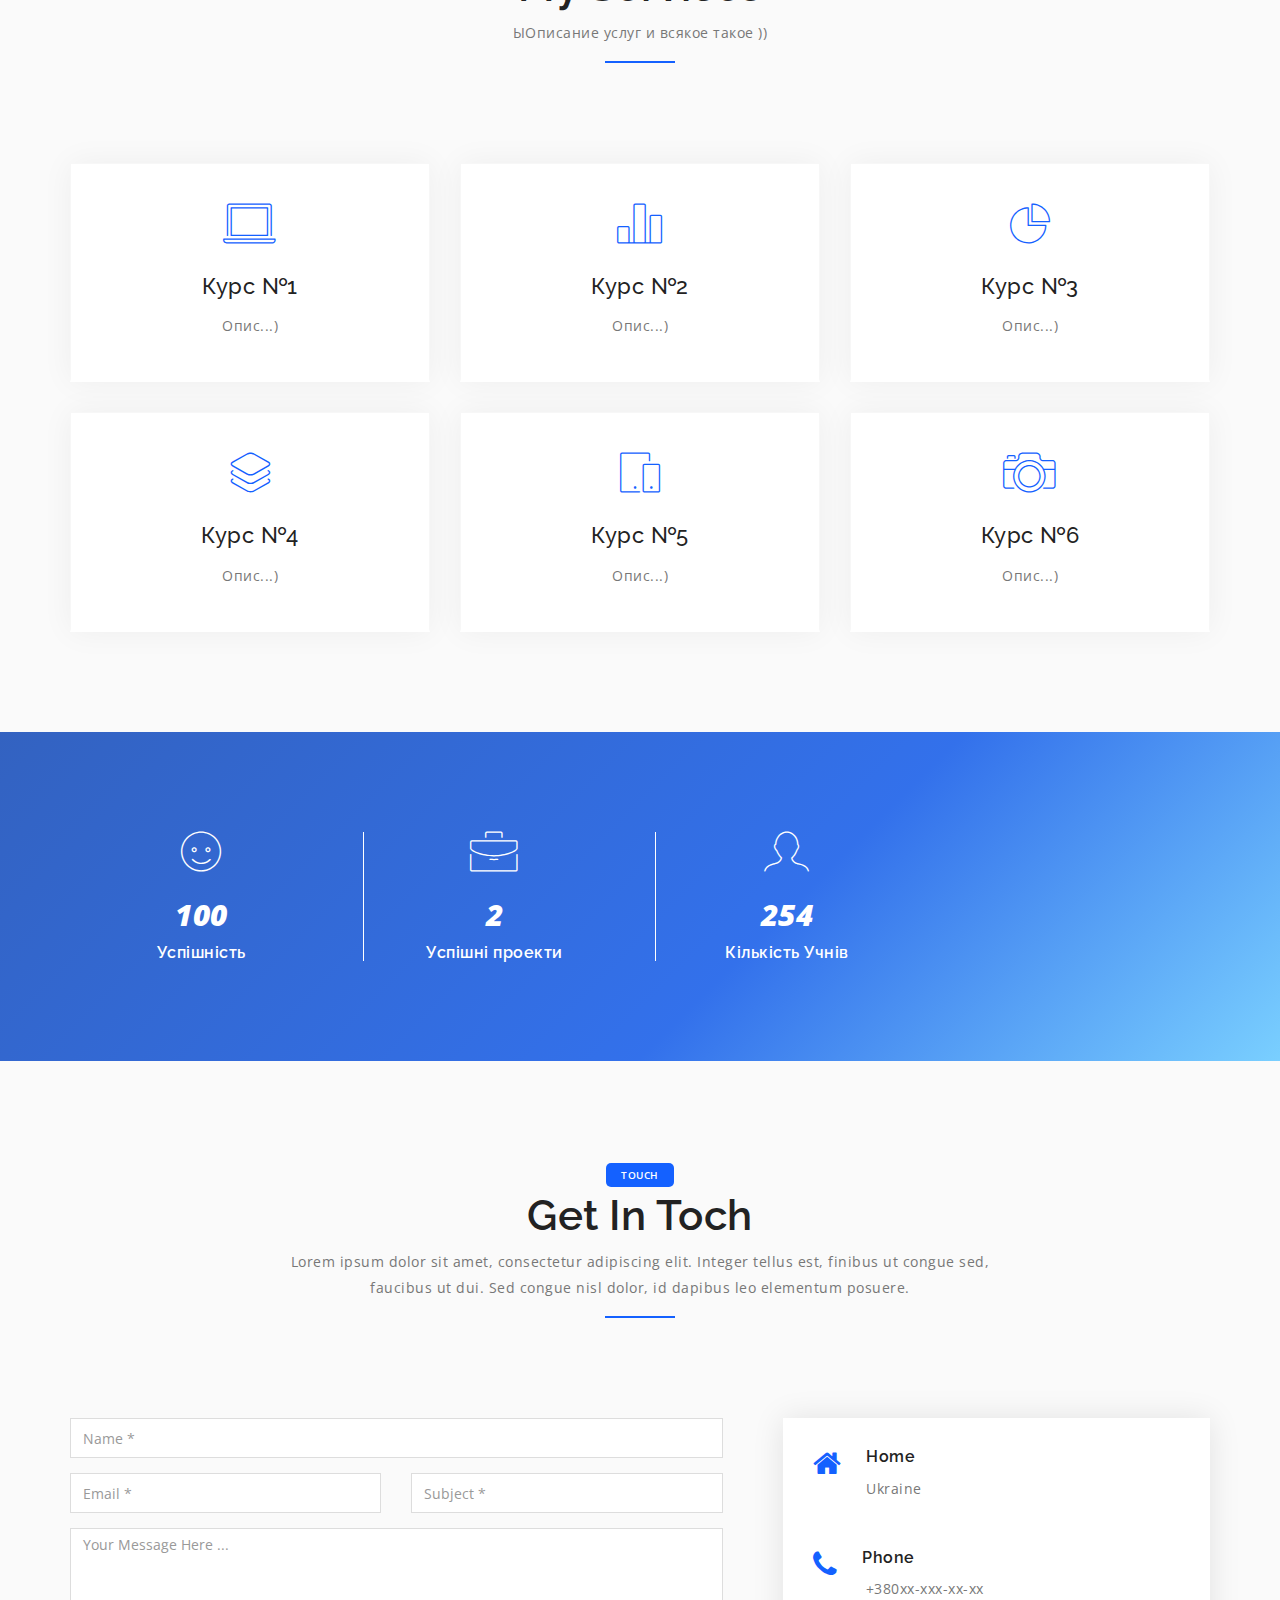
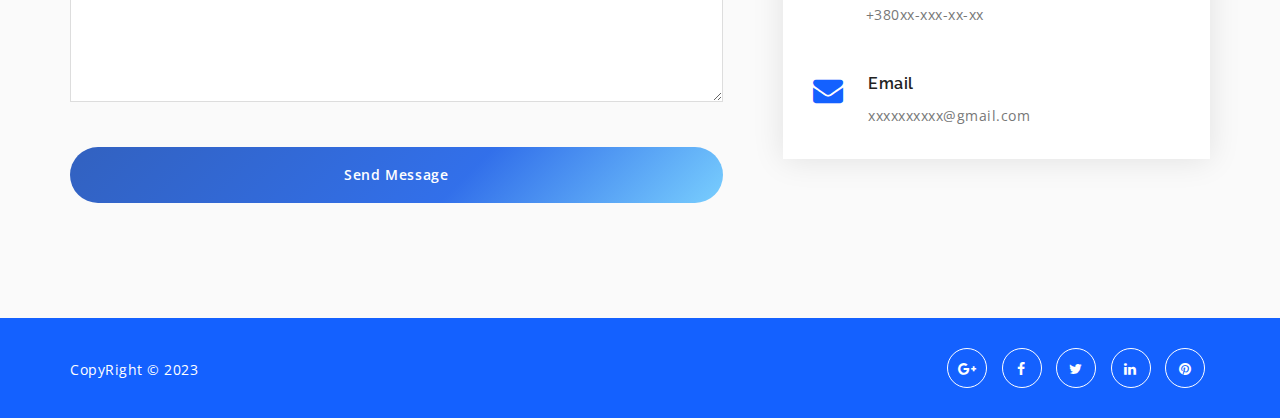
==== commit 42f48f59: "newMenu" ====
--- a/index.html
+++ b/index.html
@@ -46,10 +46,7 @@
 						<ul class="nav navbar-nav navbar-right">
 							<li><a href="#home">Home</a></li>
 							<li><a href="#about">About</a></li>
-							<li><a href="#service">Service</a></li>
-							<li><a href="#portfolio">Work</a></li>
-							<li><a href="#resume">Resume</a></li>	
-							<li><a href="#blog">Blog</a></li>													
+							<li><a href="#service">Service</a></li>													
 							<li><a href="#contact">Contact</a></li>
 						</ul>
 					</div> 
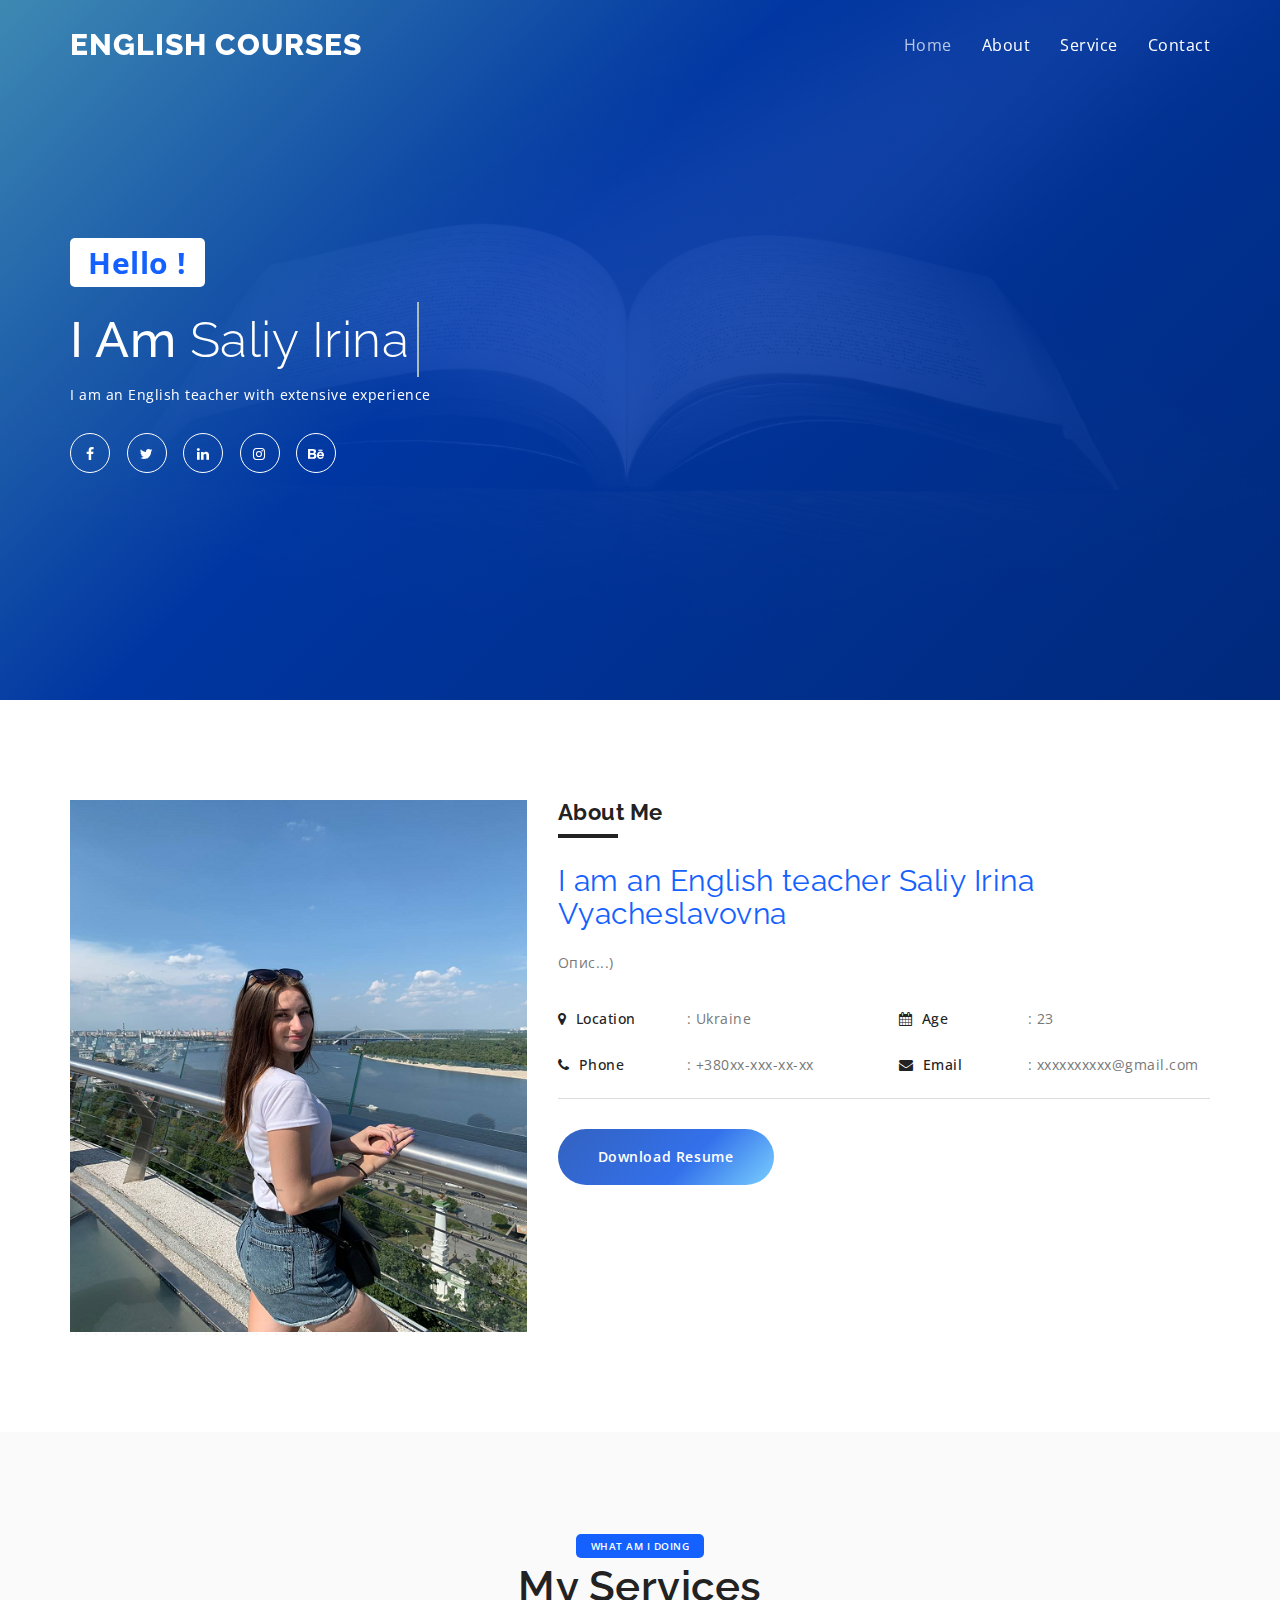
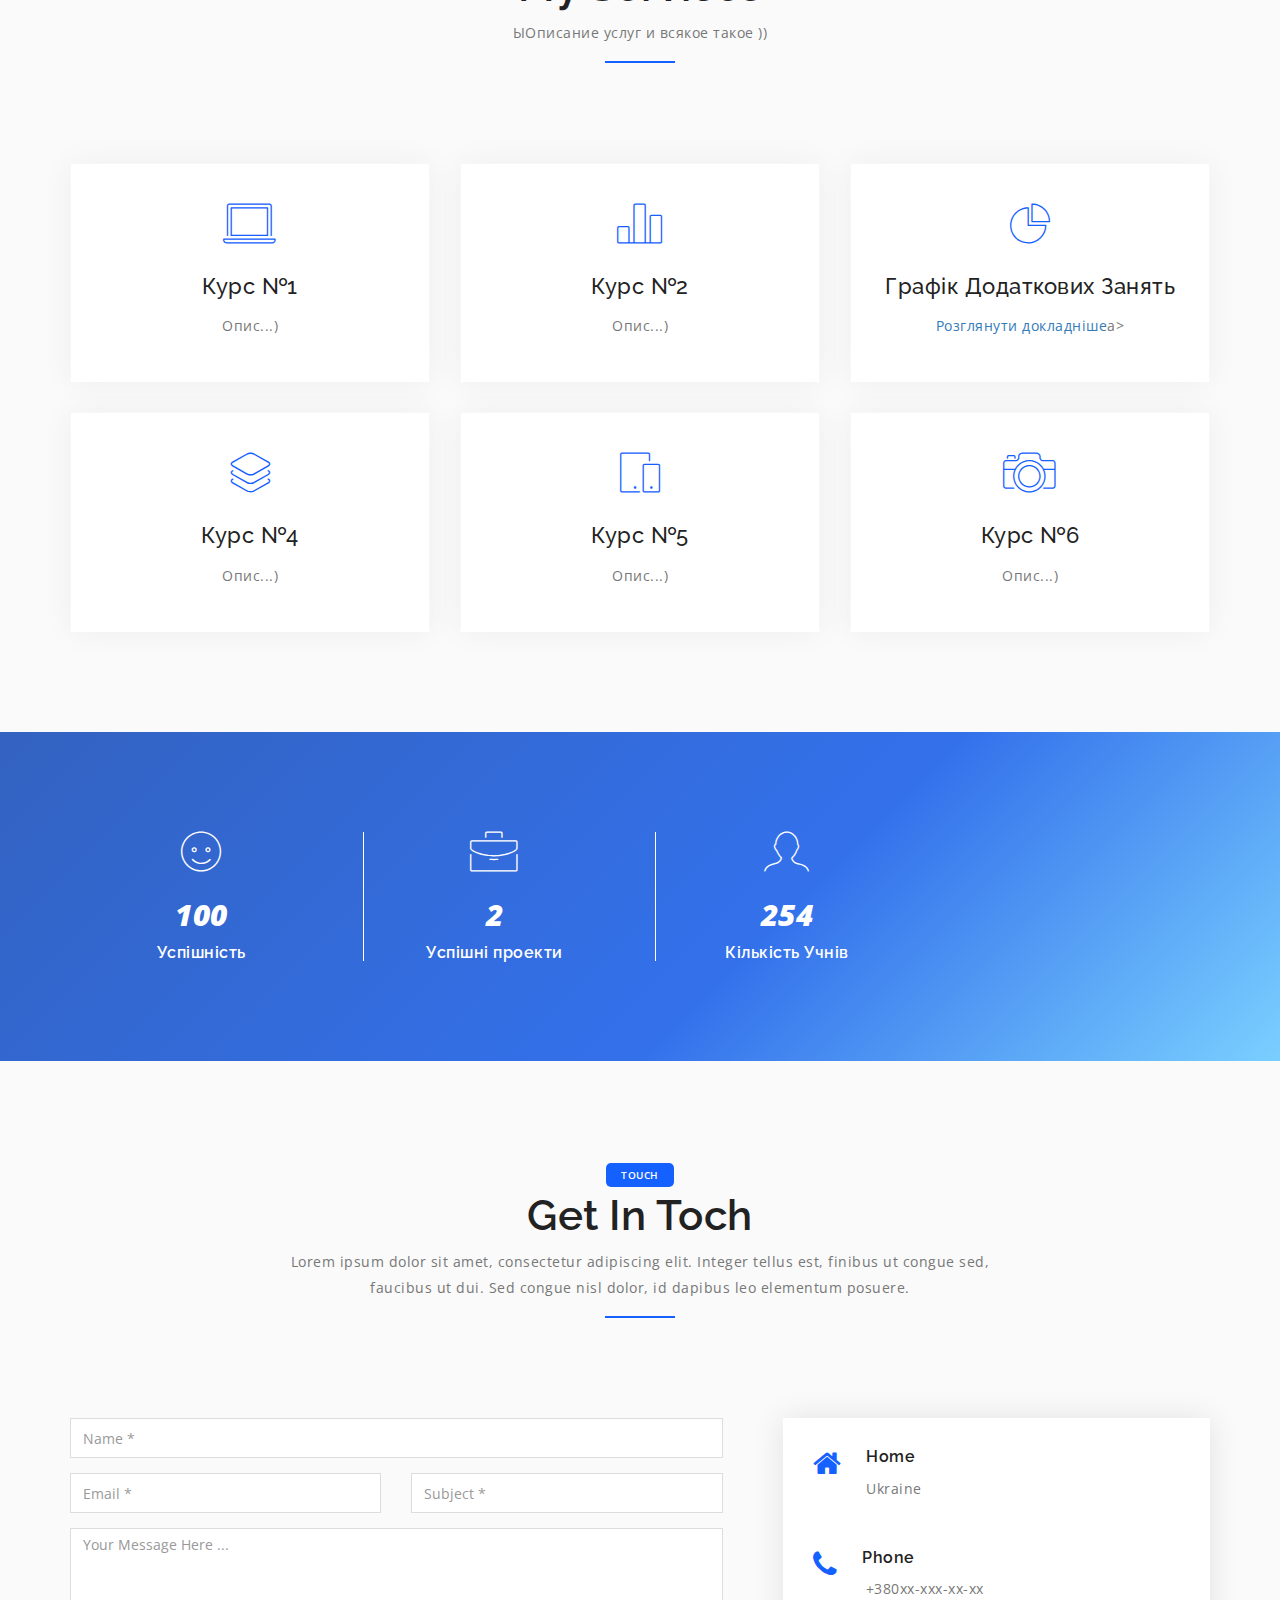
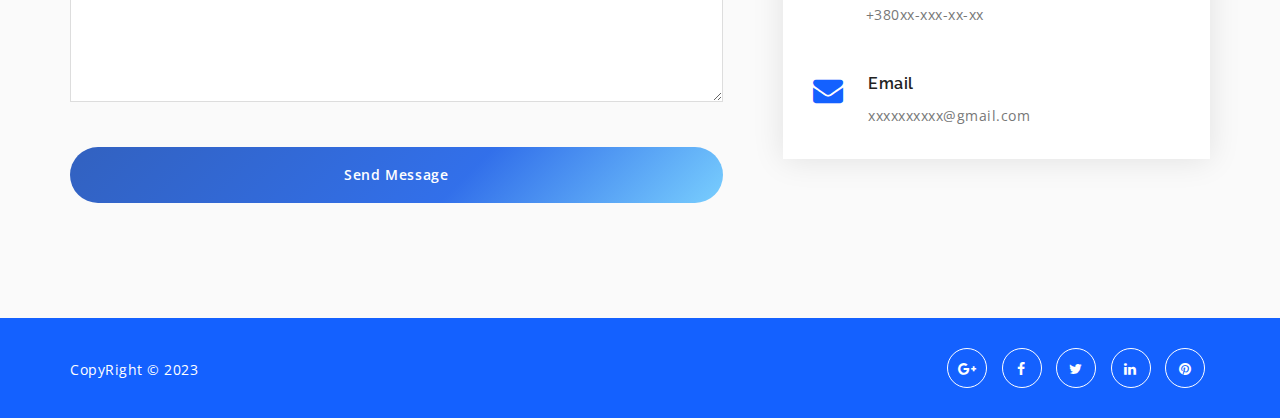
==== commit 0492dfa0: "index.html" ====
--- a/index.html
+++ b/index.html
@@ -7,7 +7,7 @@
 		<meta name="viewport" content="width=device-width, initial-scale=1"> 
 		<!-- The above 3 meta tags *must* come first in the head; any other head content must come *after* these tags -->
 		<!-- SITE TITLE -->
-		<title>Dekha Personal Portfolio Template</title>
+		<title>Dekha</title>
 		<link href="https://fonts.googleapis.com/css?family=Open+Sans:300,300i,400,400i,600,700,800" rel="stylesheet">
 		<link href="https://fonts.googleapis.com/css?family=Raleway:300,400,400i,500,600,600i,700,800" rel="stylesheet">
 		<link href="fonts/font-awesome.min.css" rel="stylesheet"/>
@@ -171,8 +171,8 @@
 						<div class="col-md-4 col-sm-6 col-xs-12">
 							<div class="single-service">
 								<i class="icon-piechart"></i>
-								<h4>Курс №3</h4>
-								<P>Опис...)</P>
+								<h4>Графік додаткових занять</h4>
+								<P><a href="../course1/index.html">Розглянути докладніше</a>a></P>
 							</div>
 						</div> <!-- End Col -->
 						<div class="col-md-4 col-sm-6 col-xs-12">
@@ -369,4 +369,4 @@
 			</script>
 			<script src="js/main.js"></script>
 	</body>
-</html>		+</html>		
